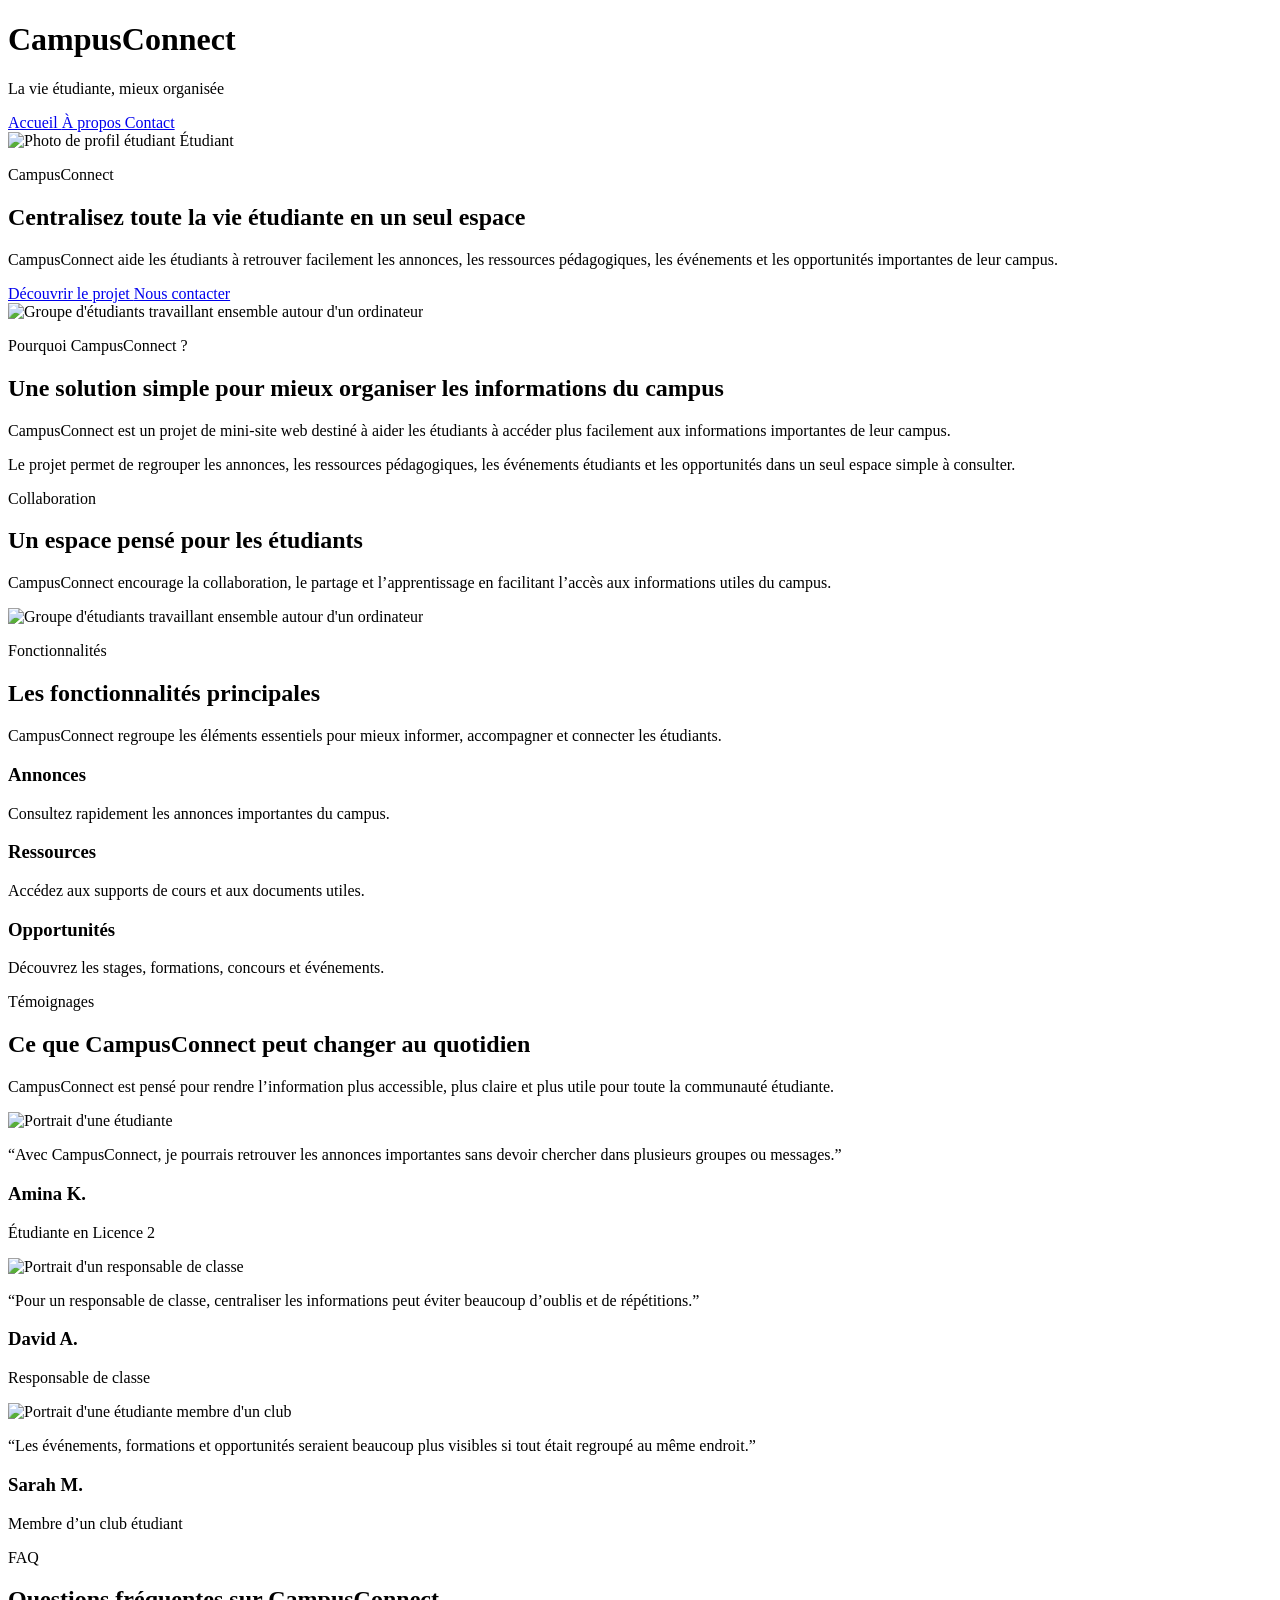
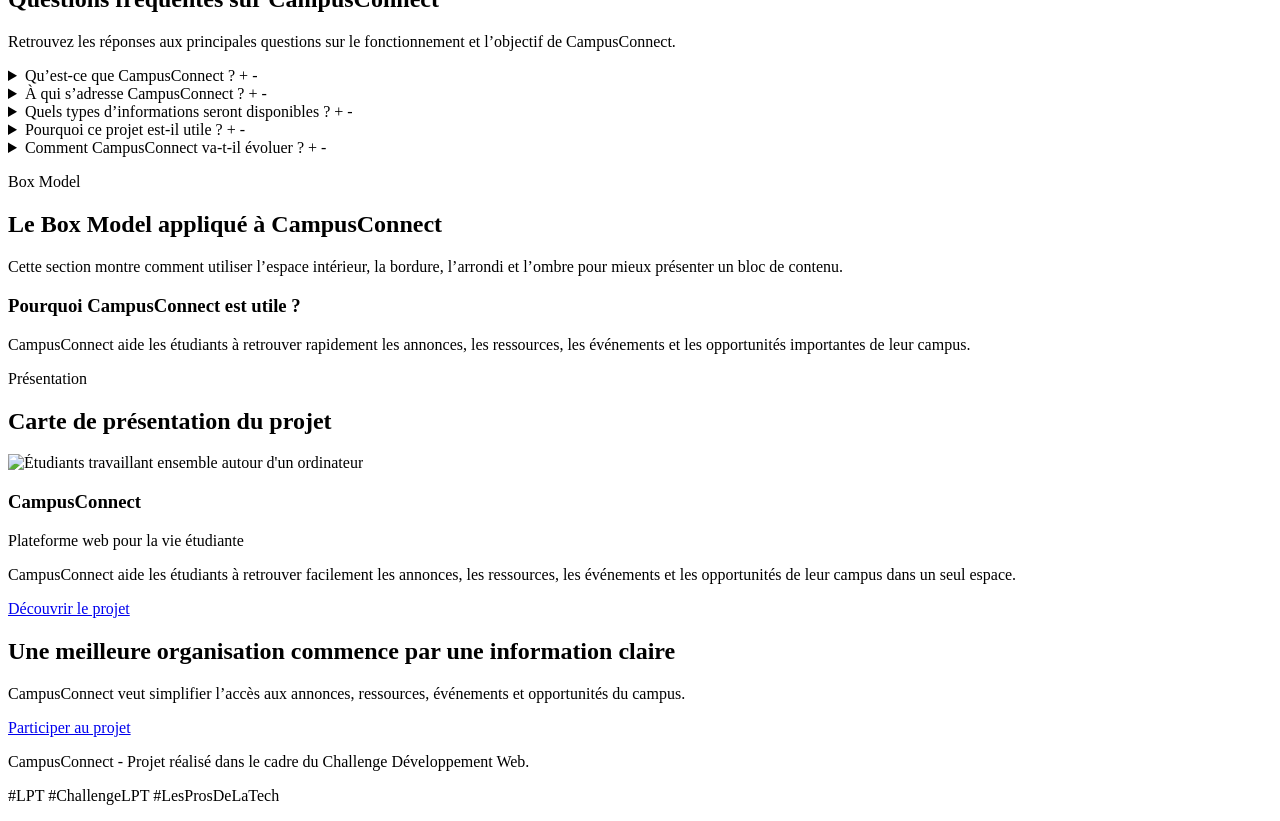
==== index.html @ aca3ff18 "ajout du FAQ" ====
<!doctype html>
<html lang="fr">
  <head>
    <!-- Encodage pour afficher correctement les accents -->
    <meta charset="UTF-8" />

    <!-- Adaptation de la page aux écrans mobiles -->
    <meta name="viewport" content="width=device-width, initial-scale=1.0" />

    <!-- Titre visible dans l'onglet du navigateur -->
    <title>CampusConnect - Accueil</title>

    <!-- Importation de la police Google Fonts -->
    <link rel="preconnect" href="https://fonts.googleapis.com" />
    <link rel="preconnect" href="https://fonts.gstatic.com" crossorigin />

    <link
      href="https://fonts.googleapis.com/css2?family=Poppins:wght@400;500;600;700;800&display=swap"
      rel="stylesheet"
    />

    <!-- Tailwind CSS -->
    <script src="https://cdn.tailwindcss.com"></script>
  </head>

  <body class="font-['Poppins'] bg-slate-50 text-slate-900">
    <!-- En-tête de la page -->
    <header class="sticky top-0 z-50 bg-white border-b border-slate-200">
      <div
        class="max-w-6xl mx-auto px-6 py-4 flex items-center justify-between gap-6"
      >
        <!-- Nom du projet -->
        <div>
          <h1 class="text-2xl font-bold tracking-tight text-blue-700">
            CampusConnect
          </h1>

          <p class="text-sm text-slate-500">
            La vie étudiante, mieux organisée
          </p>
        </div>

        <!-- Navigation principale -->
        <nav class="hidden md:flex items-center gap-3">
          <a
            href="index.html"
            class="bg-blue-600 text-white px-4 py-2 rounded-lg font-semibold transition duration-300"
          >
            Accueil
          </a>

          <a
            href="about.html"
            class="text-slate-600 hover:text-blue-700 hover:bg-blue-50 px-4 py-2 rounded-lg font-semibold transition duration-300"
          >
            À propos
          </a>

          <a
            href="contact.html"
            class="text-slate-600 hover:text-blue-700 hover:bg-blue-50 px-4 py-2 rounded-lg font-semibold transition duration-300"
          >
            Contact
          </a>
        </nav>

        <!-- Profil utilisateur -->
        <div
          class="hidden md:flex items-center gap-3 bg-slate-100 px-3 py-2 rounded-full"
        >
          <img
            src="https://images.unsplash.com/photo-1535713875002-d1d0cf377fde"
            alt="Photo de profil étudiant"
            class="w-9 h-9 rounded-full object-cover"
          />

          <span class="text-sm font-semibold text-slate-700"> Étudiant </span>
        </div>
      </div>
    </header>

    <!-- Contenu principal de la page d'accueil -->
    <main>
      <!-- Section héro -->
      <section class="min-h-screen flex items-center px-6 py-16">
        <div
          class="max-w-6xl mx-auto flex flex-col-reverse md:flex-row items-center justify-between gap-12"
        >
          <!-- Texte principal -->
          <div class="md:w-1/2 text-center md:text-left">
            <p
              class="text-sm font-semibold text-blue-600 uppercase tracking-widest mb-4"
            >
              CampusConnect
            </p>

            <h2
              class="text-4xl md:text-5xl font-bold tracking-tight text-slate-900 mb-6 transition duration-300 hover:scale-105"
            >
              Centralisez toute la vie étudiante en un seul espace
            </h2>

            <p class="text-lg text-gray-600 mb-8">
              CampusConnect aide les étudiants à retrouver facilement les
              annonces, les ressources pédagogiques, les événements et les
              opportunités importantes de leur campus.
            </p>

            <div
              class="flex flex-col sm:flex-row gap-4 justify-center md:justify-start"
            >
              <a
                href="about.html"
                class="inline-block bg-blue-600 hover:bg-blue-700 text-white font-semibold rounded-lg px-6 py-3 transition duration-300 hover:scale-105"
              >
                Découvrir le projet
              </a>

              <a
                href="contact.html"
                class="inline-block border border-slate-300 hover:border-blue-600 text-slate-700 hover:text-blue-700 font-semibold rounded-lg px-6 py-3 transition duration-300"
              >
                Nous contacter
              </a>
            </div>
          </div>

          <!-- Image illustrative -->
          <div class="md:w-1/2 flex justify-center">
            <img
              src="https://images.unsplash.com/photo-1522202176988-66273c2fd55f"
              alt="Groupe d'étudiants travaillant ensemble autour d'un ordinateur"
              class="w-full max-w-md rounded-2xl shadow-xl"
            />
          </div>
        </div>
      </section>

      <!-- Section présentation courte -->
      <section class="px-6 py-20 bg-white">
        <div class="max-w-5xl mx-auto">
          <div
            class="bg-blue-50 border border-blue-100 rounded-3xl p-8 md:p-10"
          >
            <p
              class="text-sm font-semibold text-blue-600 uppercase tracking-widest mb-3"
            >
              Pourquoi CampusConnect ?
            </p>

            <h2
              class="text-3xl md:text-4xl font-bold tracking-tight text-slate-900 mb-5"
            >
              Une solution simple pour mieux organiser les informations du
              campus
            </h2>

            <p class="text-lg text-gray-600 mb-4">
              CampusConnect est un projet de mini-site web destiné à aider les
              étudiants à accéder plus facilement aux informations importantes
              de leur campus.
            </p>

            <p class="text-lg text-gray-600">
              Le projet permet de regrouper les annonces, les ressources
              pédagogiques, les événements étudiants et les opportunités dans un
              seul espace simple à consulter.
            </p>
          </div>
        </div>
      </section>

      <!-- Section image -->
      <section class="px-6 py-20 bg-slate-50">
        <div class="max-w-6xl mx-auto grid md:grid-cols-2 gap-10 items-center">
          <div>
            <p
              class="text-sm font-semibold text-blue-600 uppercase tracking-widest mb-3"
            >
              Collaboration
            </p>

            <h2
              class="text-3xl md:text-4xl font-bold tracking-tight text-slate-900 mb-5"
            >
              Un espace pensé pour les étudiants
            </h2>

            <p class="text-lg text-gray-600">
              CampusConnect encourage la collaboration, le partage et
              l’apprentissage en facilitant l’accès aux informations utiles du
              campus.
            </p>
          </div>

          <img
            src="https://images.unsplash.com/photo-1522202176988-66273c2fd55f"
            alt="Groupe d'étudiants travaillant ensemble autour d'un ordinateur"
            class="w-full rounded-2xl shadow-xl"
          />
        </div>
      </section>

      <!-- Section fonctionnalités principales -->
      <section class="px-6 py-20 bg-white">
        <div class="max-w-6xl mx-auto">
          <div class="text-center max-w-2xl mx-auto mb-12">
            <p
              class="text-sm font-semibold text-blue-600 uppercase tracking-widest mb-3"
            >
              Fonctionnalités
            </p>

            <h2
              class="text-3xl md:text-4xl font-bold tracking-tight text-slate-900 mb-4"
            >
              Les fonctionnalités principales
            </h2>

            <p class="text-lg text-gray-600">
              CampusConnect regroupe les éléments essentiels pour mieux
              informer, accompagner et connecter les étudiants.
            </p>
          </div>

          <div class="grid md:grid-cols-3 gap-6">
            <div
              class="bg-blue-50 border border-blue-100 rounded-2xl p-6 shadow-sm hover:shadow-lg hover:-translate-y-1 transition duration-300"
            >
              <h3 class="text-xl font-bold text-blue-700 mb-3">Annonces</h3>

              <p class="text-gray-600">
                Consultez rapidement les annonces importantes du campus.
              </p>
            </div>

            <div
              class="bg-emerald-50 border border-emerald-100 rounded-2xl p-6 shadow-sm hover:shadow-lg hover:-translate-y-1 transition duration-300"
            >
              <h3 class="text-xl font-bold text-emerald-700 mb-3">
                Ressources
              </h3>

              <p class="text-gray-600">
                Accédez aux supports de cours et aux documents utiles.
              </p>
            </div>

            <div
              class="bg-violet-50 border border-violet-100 rounded-2xl p-6 shadow-sm hover:shadow-lg hover:-translate-y-1 transition duration-300"
            >
              <h3 class="text-xl font-bold text-violet-700 mb-3">
                Opportunités
              </h3>

              <p class="text-gray-600">
                Découvrez les stages, formations, concours et événements.
              </p>
            </div>
          </div>
        </div>
      </section>

      <!-- Section Grid Tailwind : témoignages -->
      <section class="bg-gray-50 px-6 py-20">
        <div class="max-w-6xl mx-auto">
          <!-- En-tête de section -->
          <div class="text-center max-w-2xl mx-auto mb-12">
            <p
              class="text-sm font-semibold text-blue-600 uppercase tracking-widest mb-3"
            >
              Témoignages
            </p>

            <h2
              class="text-3xl md:text-4xl font-bold tracking-tight text-slate-900 mb-4"
            >
              Ce que CampusConnect peut changer au quotidien
            </h2>

            <p class="text-lg text-gray-600">
              CampusConnect est pensé pour rendre l’information plus accessible,
              plus claire et plus utile pour toute la communauté étudiante.
            </p>
          </div>

          <!-- Grille de témoignages -->
          <div class="grid grid-cols-1 md:grid-cols-3 gap-6">
            <!-- Témoignage 1 -->
            <div
              class="bg-white rounded-xl shadow-md p-6 hover:shadow-xl hover:-translate-y-1 transition duration-300"
            >
              <img
                src="https://images.unsplash.com/photo-1494790108377-be9c29b29330"
                alt="Portrait d'une étudiante"
                class="w-14 h-14 rounded-full object-cover mb-5"
              />

              <p class="text-gray-600 mb-5">
                “Avec CampusConnect, je pourrais retrouver les annonces
                importantes sans devoir chercher dans plusieurs groupes ou
                messages.”
              </p>

              <h3 class="text-base font-bold text-slate-900">Amina K.</h3>

              <p class="text-sm text-blue-600 font-medium">
                Étudiante en Licence 2
              </p>
            </div>

            <!-- Témoignage 2 -->
            <div
              class="bg-white rounded-xl shadow-md p-6 hover:shadow-xl hover:-translate-y-1 transition duration-300"
            >
              <img
                src="https://images.unsplash.com/photo-1500648767791-00dcc994a43e"
                alt="Portrait d'un responsable de classe"
                class="w-14 h-14 rounded-full object-cover mb-5"
              />

              <p class="text-gray-600 mb-5">
                “Pour un responsable de classe, centraliser les informations
                peut éviter beaucoup d’oublis et de répétitions.”
              </p>

              <h3 class="text-base font-bold text-slate-900">David A.</h3>

              <p class="text-sm text-blue-600 font-medium">
                Responsable de classe
              </p>
            </div>

            <!-- Témoignage 3 -->
            <div
              class="bg-white rounded-xl shadow-md p-6 hover:shadow-xl hover:-translate-y-1 transition duration-300"
            >
              <img
                src="https://images.unsplash.com/photo-1438761681033-6461ffad8d80"
                alt="Portrait d'une étudiante membre d'un club"
                class="w-14 h-14 rounded-full object-cover mb-5"
              />

              <p class="text-gray-600 mb-5">
                “Les événements, formations et opportunités seraient beaucoup
                plus visibles si tout était regroupé au même endroit.”
              </p>

              <h3 class="text-base font-bold text-slate-900">Sarah M.</h3>

              <p class="text-sm text-blue-600 font-medium">
                Membre d’un club étudiant
              </p>
            </div>
          </div>
        </div>
      </section>

      <!-- Section FAQ -->
      <section class="bg-white px-6 py-20">
        <div class="max-w-4xl mx-auto">
          <!-- En-tête de section -->
          <div class="text-center mb-12">
            <p
              class="text-sm font-semibold text-blue-600 uppercase tracking-widest mb-3"
            >
              FAQ
            </p>

            <h2
              class="text-3xl md:text-4xl font-bold tracking-tight text-slate-900 mb-4"
            >
              Questions fréquentes sur CampusConnect
            </h2>

            <p class="text-lg text-gray-600">
              Retrouvez les réponses aux principales questions sur le
              fonctionnement et l’objectif de CampusConnect.
            </p>
          </div>

          <!-- Conteneur FAQ -->
          <div class="bg-slate-50 border border-slate-200 rounded-2xl p-6">
            <!-- Question 1 -->
            <details class="group border-b border-slate-200 py-4">
              <summary
                class="flex items-center justify-between cursor-pointer list-none"
              >
                <span class="text-lg font-semibold text-slate-900">
                  Qu’est-ce que CampusConnect ?
                </span>

                <span
                  class="text-2xl font-bold text-blue-600 group-open:hidden"
                >
                  +
                </span>

                <span
                  class="hidden text-2xl font-bold text-blue-600 group-open:inline"
                >
                  -
                </span>
              </summary>

              <div
                class="grid grid-rows-[0fr] group-open:grid-rows-[1fr] transition-all duration-300"
              >
                <div class="overflow-hidden">
                  <p class="pt-4 text-gray-600">
                    CampusConnect est une plateforme web pensée pour centraliser
                    les informations importantes de la vie étudiante : annonces,
                    ressources, événements et opportunités.
                  </p>
                </div>
              </div>
            </details>

            <!-- Question 2 -->
            <details class="group border-b border-slate-200 py-4">
              <summary
                class="flex items-center justify-between cursor-pointer list-none"
              >
                <span class="text-lg font-semibold text-slate-900">
                  À qui s’adresse CampusConnect ?
                </span>

                <span
                  class="text-2xl font-bold text-blue-600 group-open:hidden"
                >
                  +
                </span>

                <span
                  class="hidden text-2xl font-bold text-blue-600 group-open:inline"
                >
                  -
                </span>
              </summary>

              <div
                class="grid grid-rows-[0fr] group-open:grid-rows-[1fr] transition-all duration-300"
              >
                <div class="overflow-hidden">
                  <p class="pt-4 text-gray-600">
                    La plateforme s’adresse aux étudiants, responsables de
                    classe, clubs étudiants, enseignants et membres de
                    l’administration du campus.
                  </p>
                </div>
              </div>
            </details>

            <!-- Question 3 -->
            <details class="group border-b border-slate-200 py-4">
              <summary
                class="flex items-center justify-between cursor-pointer list-none"
              >
                <span class="text-lg font-semibold text-slate-900">
                  Quels types d’informations seront disponibles ?
                </span>

                <span
                  class="text-2xl font-bold text-blue-600 group-open:hidden"
                >
                  +
                </span>

                <span
                  class="hidden text-2xl font-bold text-blue-600 group-open:inline"
                >
                  -
                </span>
              </summary>

              <div
                class="grid grid-rows-[0fr] group-open:grid-rows-[1fr] transition-all duration-300"
              >
                <div class="overflow-hidden">
                  <p class="pt-4 text-gray-600">
                    CampusConnect pourra regrouper les annonces officielles, les
                    supports de cours, les événements étudiants, les
                    opportunités de stage, les formations et les concours.
                  </p>
                </div>
              </div>
            </details>

            <!-- Question 4 -->
            <details class="group border-b border-slate-200 py-4">
              <summary
                class="flex items-center justify-between cursor-pointer list-none"
              >
                <span class="text-lg font-semibold text-slate-900">
                  Pourquoi ce projet est-il utile ?
                </span>

                <span
                  class="text-2xl font-bold text-blue-600 group-open:hidden"
                >
                  +
                </span>

                <span
                  class="hidden text-2xl font-bold text-blue-600 group-open:inline"
                >
                  -
                </span>
              </summary>

              <div
                class="grid grid-rows-[0fr] group-open:grid-rows-[1fr] transition-all duration-300"
              >
                <div class="overflow-hidden">
                  <p class="pt-4 text-gray-600">
                    Le projet évite la dispersion des informations entre
                    plusieurs canaux comme les groupes de discussion, les
                    réseaux sociaux, les affichages physiques ou les messages
                    informels.
                  </p>
                </div>
              </div>
            </details>

            <!-- Question 5 -->
            <details class="group py-4">
              <summary
                class="flex items-center justify-between cursor-pointer list-none"
              >
                <span class="text-lg font-semibold text-slate-900">
                  Comment CampusConnect va-t-il évoluer ?
                </span>

                <span
                  class="text-2xl font-bold text-blue-600 group-open:hidden"
                >
                  +
                </span>

                <span
                  class="hidden text-2xl font-bold text-blue-600 group-open:inline"
                >
                  -
                </span>
              </summary>

              <div
                class="grid grid-rows-[0fr] group-open:grid-rows-[1fr] transition-all duration-300"
              >
                <div class="overflow-hidden">
                  <p class="pt-4 text-gray-600">
                    Le projet commence avec une interface simple, puis pourra
                    évoluer avec un espace utilisateur, une gestion des
                    annonces, une base de données, des notifications et des
                    fonctionnalités interactives.
                  </p>
                </div>
              </div>
            </details>
          </div>
        </div>
      </section>

      <!-- Section Box Model adaptée en Tailwind -->
      <section class="px-6 py-20 bg-slate-50">
        <div class="max-w-5xl mx-auto">
          <div class="mb-8">
            <p
              class="text-sm font-semibold text-blue-600 uppercase tracking-widest mb-3"
            >
              Box Model
            </p>

            <h2
              class="text-3xl md:text-4xl font-bold tracking-tight text-slate-900 mb-4"
            >
              Le Box Model appliqué à CampusConnect
            </h2>

            <p class="text-lg text-gray-600">
              Cette section montre comment utiliser l’espace intérieur, la
              bordure, l’arrondi et l’ombre pour mieux présenter un bloc de
              contenu.
            </p>
          </div>

          <div
            class="bg-sky-50 border-2 border-sky-500 rounded-2xl p-8 my-8 shadow-sm hover:shadow-xl hover:bg-sky-100 transition duration-300"
          >
            <h3 class="text-2xl font-bold text-sky-700 mb-4">
              Pourquoi CampusConnect est utile ?
            </h3>

            <p class="text-gray-600">
              CampusConnect aide les étudiants à retrouver rapidement les
              annonces, les ressources, les événements et les opportunités
              importantes de leur campus.
            </p>
          </div>
        </div>
      </section>

      <!-- Section carte de présentation -->
      <section class="px-6 py-20 bg-white">
        <div class="max-w-4xl mx-auto text-center">
          <p
            class="text-sm font-semibold text-blue-600 uppercase tracking-widest mb-3"
          >
            Présentation
          </p>

          <h2
            class="text-3xl md:text-4xl font-bold tracking-tight text-slate-900 mb-8"
          >
            Carte de présentation du projet
          </h2>

          <div
            class="bg-white border border-slate-200 rounded-3xl shadow-xl p-8 max-w-md mx-auto"
          >
            <img
              src="https://images.unsplash.com/photo-1522202176988-66273c2fd55f"
              alt="Étudiants travaillant ensemble autour d'un ordinateur"
              class="w-32 h-32 rounded-full object-cover mx-auto mb-6 border-4 border-blue-100"
            />

            <h3 class="text-2xl font-bold text-slate-900 mb-2">
              CampusConnect
            </h3>

            <p
              class="text-sm uppercase tracking-widest font-semibold text-blue-600 mb-4"
            >
              Plateforme web pour la vie étudiante
            </p>

            <p class="text-gray-600 mb-6">
              CampusConnect aide les étudiants à retrouver facilement les
              annonces, les ressources, les événements et les opportunités de
              leur campus dans un seul espace.
            </p>

            <a
              href="about.html"
              class="inline-block bg-blue-600 hover:bg-blue-700 text-white font-semibold rounded-lg px-6 py-3 transition duration-300 hover:scale-105"
            >
              Découvrir le projet
            </a>
          </div>
        </div>
      </section>

      <!-- CTA final -->
      <section class="bg-blue-700 px-6 py-16 text-center text-white">
        <div class="max-w-3xl mx-auto">
          <h2 class="text-3xl md:text-4xl font-bold tracking-tight mb-4">
            Une meilleure organisation commence par une information claire
          </h2>

          <p class="text-blue-100 text-lg mb-8">
            CampusConnect veut simplifier l’accès aux annonces, ressources,
            événements et opportunités du campus.
          </p>

          <a
            href="contact.html"
            class="inline-block bg-white hover:bg-slate-100 text-blue-700 font-semibold rounded-lg px-6 py-3 transition duration-300 hover:scale-105"
          >
            Participer au projet
          </a>
        </div>
      </section>
    </main>

    <!-- Pied de page -->
    <footer class="bg-slate-900 text-slate-300 px-6 py-8 text-center">
      <p class="mb-2">
        CampusConnect - Projet réalisé dans le cadre du Challenge Développement
        Web.
      </p>

      <p class="text-sm text-slate-400">#LPT #ChallengeLPT #LesProsDeLaTech</p>
    </footer>
  </body>
</html>
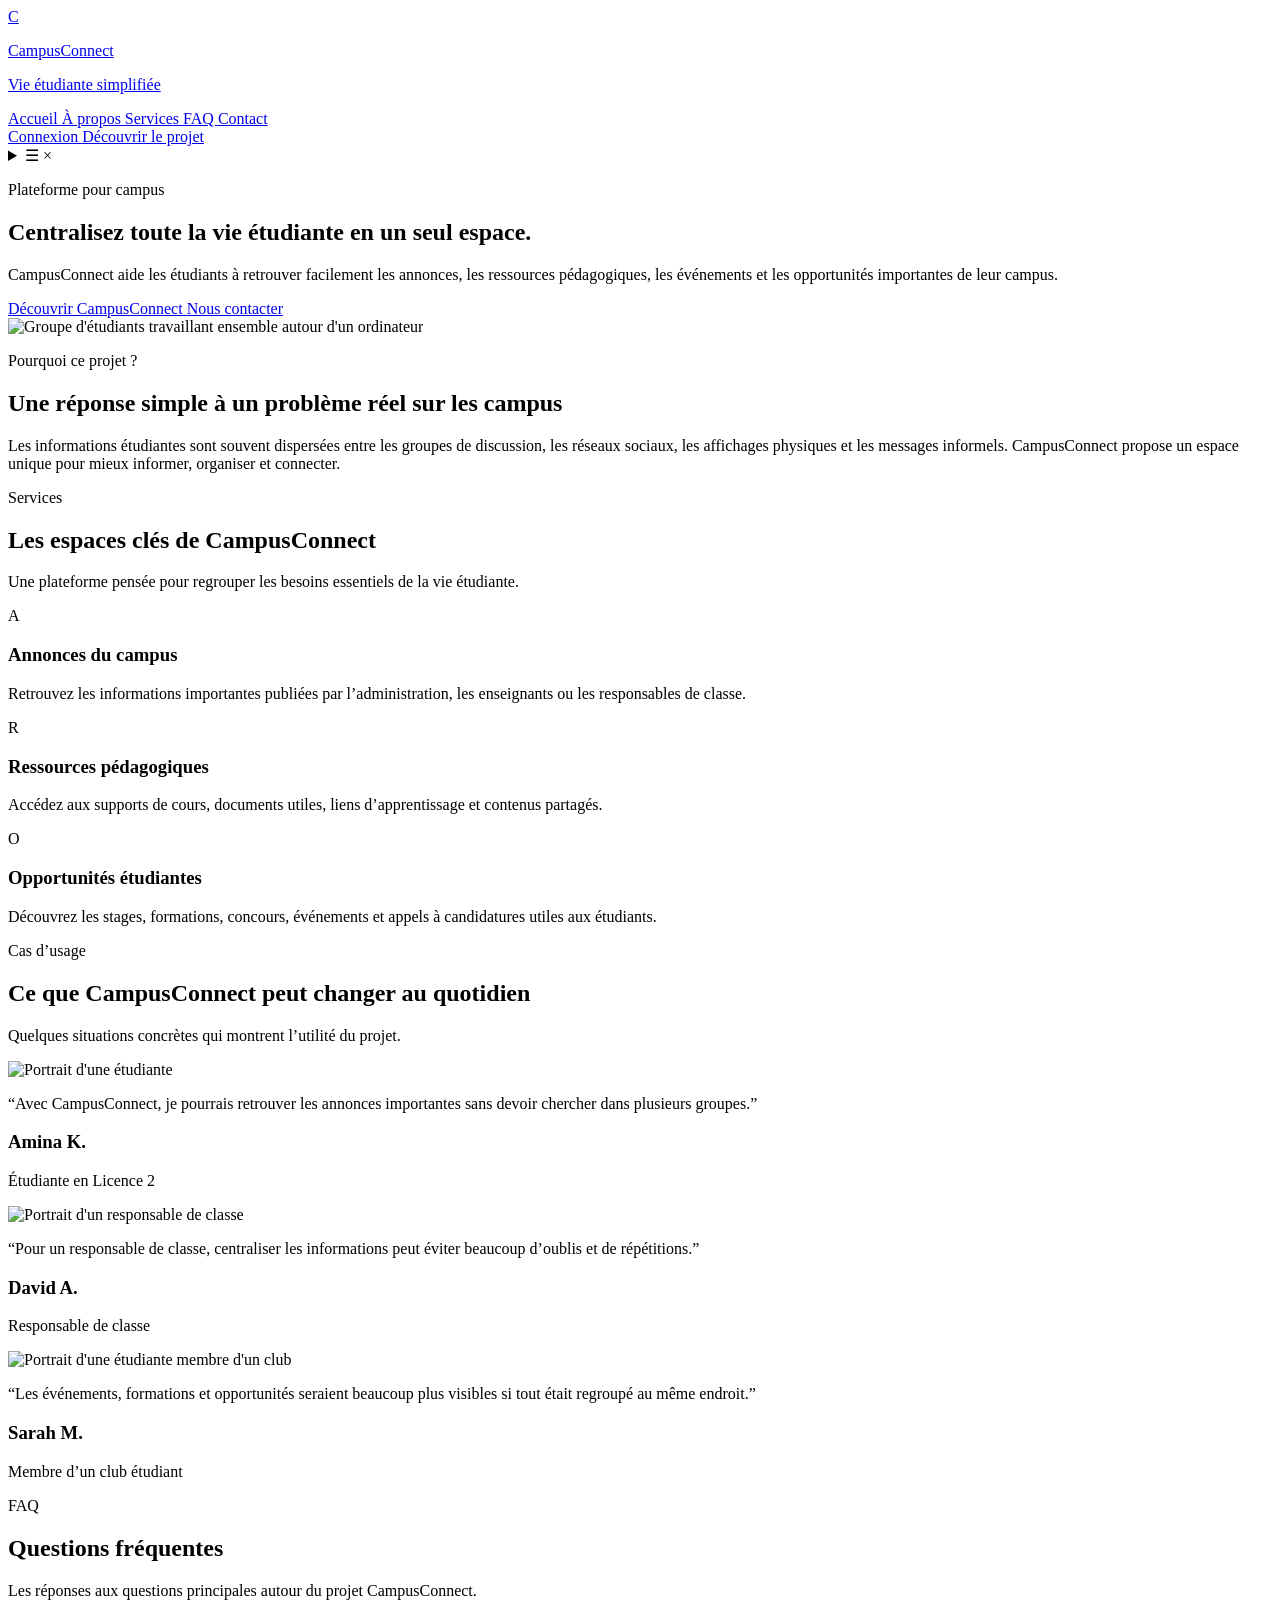
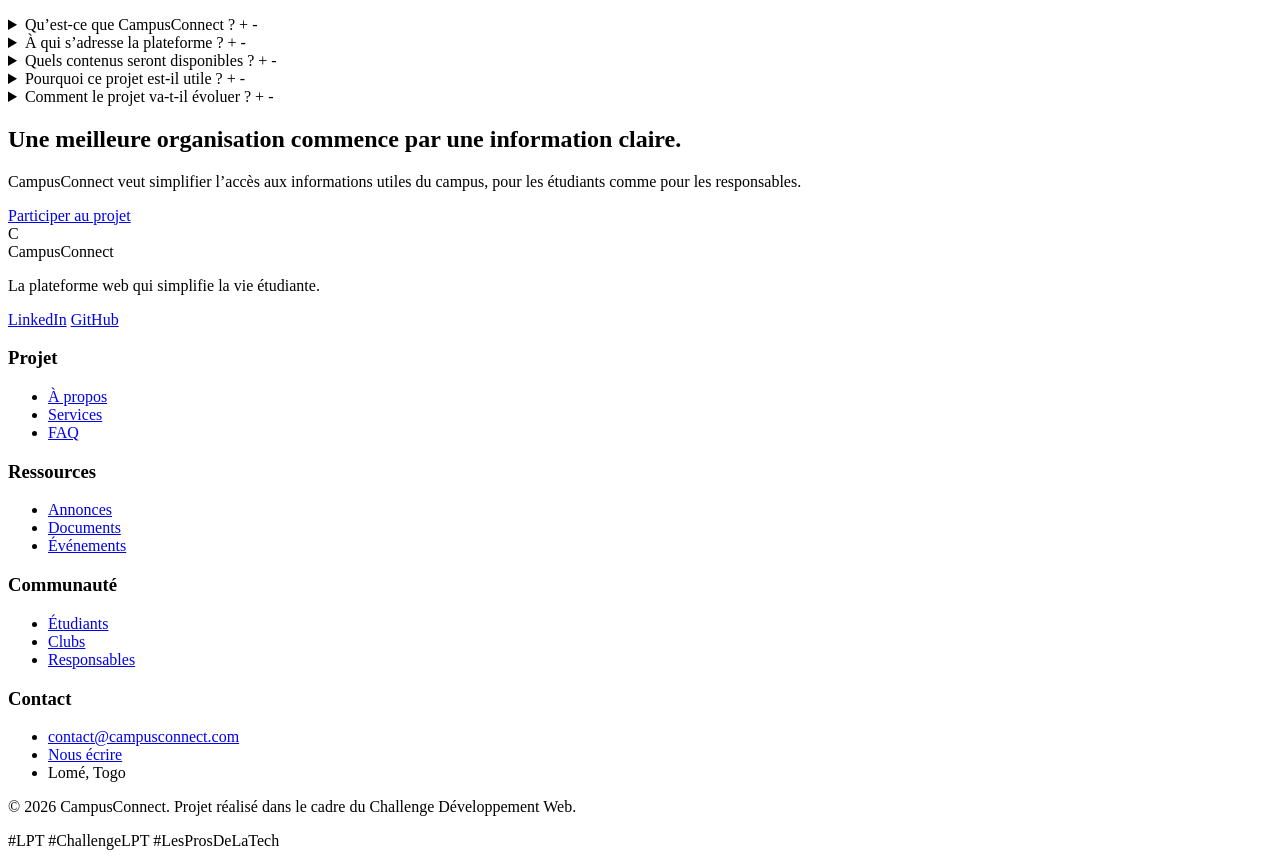
==== commit 43a9d958: "Page index complète en Tailwind CSS" ====
--- a/index.html
+++ b/index.html
@@ -4,13 +4,13 @@
     <!-- Encodage pour afficher correctement les accents -->
     <meta charset="UTF-8" />
 
-    <!-- Adaptation de la page aux écrans mobiles -->
+    <!-- Adaptation mobile -->
     <meta name="viewport" content="width=device-width, initial-scale=1.0" />
 
-    <!-- Titre visible dans l'onglet du navigateur -->
+    <!-- Titre visible dans l'onglet -->
     <title>CampusConnect - Accueil</title>
 
-    <!-- Importation de la police Google Fonts -->
+    <!-- Google Fonts -->
     <link rel="preconnect" href="https://fonts.googleapis.com" />
     <link rel="preconnect" href="https://fonts.gstatic.com" crossorigin />
 
@@ -23,272 +23,334 @@
     <script src="https://cdn.tailwindcss.com"></script>
   </head>
 
-  <body class="font-['Poppins'] bg-slate-50 text-slate-900">
-    <!-- En-tête de la page -->
-    <header class="sticky top-0 z-50 bg-white border-b border-slate-200">
+  <body class="font-['Poppins'] bg-white text-slate-900">
+    <!-- Header -->
+    <header
+      class="sticky top-0 z-50 bg-white/95 backdrop-blur border-b border-slate-200"
+    >
       <div
-        class="max-w-6xl mx-auto px-6 py-4 flex items-center justify-between gap-6"
+        class="max-w-7xl mx-auto px-6 py-4 flex items-center justify-between"
       >
-        <!-- Nom du projet -->
-        <div>
-          <h1 class="text-2xl font-bold tracking-tight text-blue-700">
-            CampusConnect
-          </h1>
-
-          <p class="text-sm text-slate-500">
-            La vie étudiante, mieux organisée
-          </p>
-        </div>
-
-        <!-- Navigation principale -->
-        <nav class="hidden md:flex items-center gap-3">
-          <a
-            href="index.html"
-            class="bg-blue-600 text-white px-4 py-2 rounded-lg font-semibold transition duration-300"
-          >
-            Accueil
-          </a>
+        <!-- Logo -->
+        <a href="index.html" class="flex items-center gap-3">
+          <div
+            class="w-10 h-10 rounded-xl bg-blue-600 flex items-center justify-center text-white font-bold text-xl"
+          >
+            C
+          </div>
+
+          <div>
+            <p class="text-xl font-bold tracking-tight text-slate-900">
+              CampusConnect
+            </p>
+            <p class="text-xs text-slate-500">Vie étudiante simplifiée</p>
+          </div>
+        </a>
+
+        <!-- Navigation desktop -->
+        <nav class="hidden lg:flex items-center gap-8">
+          <a href="index.html" class="text-blue-600 font-semibold"> Accueil </a>
 
           <a
             href="about.html"
-            class="text-slate-600 hover:text-blue-700 hover:bg-blue-50 px-4 py-2 rounded-lg font-semibold transition duration-300"
+            class="text-slate-700 hover:text-blue-600 transition duration-300"
           >
             À propos
           </a>
 
           <a
+            href="#services"
+            class="text-slate-700 hover:text-blue-600 transition duration-300"
+          >
+            Services
+          </a>
+
+          <a
+            href="#faq"
+            class="text-slate-700 hover:text-blue-600 transition duration-300"
+          >
+            FAQ
+          </a>
+
+          <a
             href="contact.html"
-            class="text-slate-600 hover:text-blue-700 hover:bg-blue-50 px-4 py-2 rounded-lg font-semibold transition duration-300"
+            class="text-slate-700 hover:text-blue-600 transition duration-300"
           >
             Contact
           </a>
         </nav>
 
-        <!-- Profil utilisateur -->
-        <div
-          class="hidden md:flex items-center gap-3 bg-slate-100 px-3 py-2 rounded-full"
-        >
-          <img
-            src="https://images.unsplash.com/photo-1535713875002-d1d0cf377fde"
-            alt="Photo de profil étudiant"
-            class="w-9 h-9 rounded-full object-cover"
-          />
-
-          <span class="text-sm font-semibold text-slate-700"> Étudiant </span>
-        </div>
+        <!-- Actions desktop -->
+        <div class="hidden lg:flex items-center gap-4">
+          <a
+            href="contact.html"
+            class="text-slate-700 hover:text-blue-600 font-medium transition duration-300"
+          >
+            Connexion
+          </a>
+
+          <a
+            href="about.html"
+            class="bg-blue-600 hover:bg-blue-700 text-white px-5 py-3 rounded-xl font-semibold transition duration-300 hover:-translate-y-0.5"
+          >
+            Découvrir le projet
+          </a>
+        </div>
+
+        <!-- Menu mobile -->
+        <details class="lg:hidden relative group">
+          <summary
+            class="list-none cursor-pointer w-10 h-10 border border-slate-300 rounded-lg flex items-center justify-center text-slate-700"
+          >
+            <span class="group-open:hidden text-2xl leading-none">☰</span>
+            <span class="hidden group-open:inline text-2xl leading-none"
+              >×</span
+            >
+          </summary>
+
+          <!-- Menu déroulant mobile -->
+          <div
+            class="absolute right-0 top-12 w-64 bg-white border border-slate-200 rounded-2xl shadow-xl p-5"
+          >
+            <nav class="flex flex-col gap-4">
+              <a href="index.html" class="text-blue-600 font-semibold">
+                Accueil
+              </a>
+
+              <a
+                href="about.html"
+                class="text-slate-700 hover:text-blue-600 transition duration-300"
+              >
+                À propos
+              </a>
+
+              <a
+                href="#services"
+                class="text-slate-700 hover:text-blue-600 transition duration-300"
+              >
+                Services
+              </a>
+
+              <a
+                href="#faq"
+                class="text-slate-700 hover:text-blue-600 transition duration-300"
+              >
+                FAQ
+              </a>
+
+              <a
+                href="contact.html"
+                class="text-slate-700 hover:text-blue-600 transition duration-300"
+              >
+                Contact
+              </a>
+
+              <a
+                href="about.html"
+                class="bg-blue-600 hover:bg-blue-700 text-white text-center px-5 py-3 rounded-xl font-semibold transition duration-300"
+              >
+                Découvrir le projet
+              </a>
+            </nav>
+          </div>
+        </details>
       </div>
     </header>
 
-    <!-- Contenu principal de la page d'accueil -->
+    <!-- Main -->
     <main>
-      <!-- Section héro -->
-      <section class="min-h-screen flex items-center px-6 py-16">
-        <div
-          class="max-w-6xl mx-auto flex flex-col-reverse md:flex-row items-center justify-between gap-12"
-        >
-          <!-- Texte principal -->
-          <div class="md:w-1/2 text-center md:text-left">
+      <!-- Hero section -->
+      <section class="bg-slate-50 px-6 py-20 md:py-28">
+        <div class="max-w-7xl mx-auto grid lg:grid-cols-2 gap-14 items-center">
+          <!-- Texte hero -->
+          <div class="text-center lg:text-left">
             <p
               class="text-sm font-semibold text-blue-600 uppercase tracking-widest mb-4"
             >
-              CampusConnect
-            </p>
-
-            <h2
-              class="text-4xl md:text-5xl font-bold tracking-tight text-slate-900 mb-6 transition duration-300 hover:scale-105"
-            >
-              Centralisez toute la vie étudiante en un seul espace
-            </h2>
-
-            <p class="text-lg text-gray-600 mb-8">
+              Plateforme pour campus
+            </p>
+
+            <h1
+              class="text-4xl md:text-6xl font-bold tracking-tight text-slate-950 mb-6 leading-tight"
+            >
+              Centralisez toute la vie étudiante en un seul espace.
+            </h1>
+
+            <p class="text-lg text-gray-600 max-w-2xl mx-auto lg:mx-0 mb-8">
               CampusConnect aide les étudiants à retrouver facilement les
               annonces, les ressources pédagogiques, les événements et les
               opportunités importantes de leur campus.
             </p>
 
             <div
-              class="flex flex-col sm:flex-row gap-4 justify-center md:justify-start"
+              class="flex flex-col sm:flex-row gap-4 justify-center lg:justify-start"
             >
               <a
                 href="about.html"
-                class="inline-block bg-blue-600 hover:bg-blue-700 text-white font-semibold rounded-lg px-6 py-3 transition duration-300 hover:scale-105"
-              >
-                Découvrir le projet
+                class="bg-blue-600 hover:bg-blue-700 text-white font-semibold rounded-xl px-6 py-3 transition duration-300 hover:scale-105"
+              >
+                Découvrir CampusConnect
               </a>
 
               <a
                 href="contact.html"
-                class="inline-block border border-slate-300 hover:border-blue-600 text-slate-700 hover:text-blue-700 font-semibold rounded-lg px-6 py-3 transition duration-300"
+                class="bg-white hover:bg-slate-100 text-blue-600 font-semibold rounded-xl px-6 py-3 border border-slate-200 transition duration-300 hover:scale-105"
               >
                 Nous contacter
               </a>
             </div>
           </div>
 
-          <!-- Image illustrative -->
-          <div class="md:w-1/2 flex justify-center">
-            <img
-              src="https://images.unsplash.com/photo-1522202176988-66273c2fd55f"
-              alt="Groupe d'étudiants travaillant ensemble autour d'un ordinateur"
-              class="w-full max-w-md rounded-2xl shadow-xl"
-            />
+          <!-- Image hero -->
+          <div class="flex justify-center">
+            <div
+              class="bg-white rounded-3xl shadow-2xl p-4 border border-slate-200"
+            >
+              <img
+                src="https://images.unsplash.com/photo-1522202176988-66273c2fd55f"
+                alt="Groupe d'étudiants travaillant ensemble autour d'un ordinateur"
+                class="w-full max-w-xl rounded-2xl object-cover"
+              />
+            </div>
           </div>
         </div>
       </section>
 
-      <!-- Section présentation courte -->
+      <!-- Section présentation -->
       <section class="px-6 py-20 bg-white">
-        <div class="max-w-5xl mx-auto">
-          <div
-            class="bg-blue-50 border border-blue-100 rounded-3xl p-8 md:p-10"
-          >
+        <div class="max-w-5xl mx-auto text-center">
+          <p
+            class="text-sm font-semibold text-blue-600 uppercase tracking-widest mb-3"
+          >
+            Pourquoi ce projet ?
+          </p>
+
+          <h2
+            class="text-3xl md:text-4xl font-bold tracking-tight text-slate-950 mb-6"
+          >
+            Une réponse simple à un problème réel sur les campus
+          </h2>
+
+          <p class="text-lg text-gray-600 max-w-3xl mx-auto">
+            Les informations étudiantes sont souvent dispersées entre les
+            groupes de discussion, les réseaux sociaux, les affichages physiques
+            et les messages informels. CampusConnect propose un espace unique
+            pour mieux informer, organiser et connecter.
+          </p>
+        </div>
+      </section>
+
+      <!-- Section services -->
+      <section id="services" class="bg-slate-50 px-6 py-20">
+        <div class="max-w-7xl mx-auto">
+          <div class="text-center max-w-2xl mx-auto mb-14">
             <p
               class="text-sm font-semibold text-blue-600 uppercase tracking-widest mb-3"
             >
-              Pourquoi CampusConnect ?
+              Services
             </p>
 
             <h2
-              class="text-3xl md:text-4xl font-bold tracking-tight text-slate-900 mb-5"
-            >
-              Une solution simple pour mieux organiser les informations du
-              campus
+              class="text-3xl md:text-4xl font-bold tracking-tight text-slate-950 mb-4"
+            >
+              Les espaces clés de CampusConnect
             </h2>
 
-            <p class="text-lg text-gray-600 mb-4">
-              CampusConnect est un projet de mini-site web destiné à aider les
-              étudiants à accéder plus facilement aux informations importantes
-              de leur campus.
-            </p>
-
             <p class="text-lg text-gray-600">
-              Le projet permet de regrouper les annonces, les ressources
-              pédagogiques, les événements étudiants et les opportunités dans un
-              seul espace simple à consulter.
-            </p>
+              Une plateforme pensée pour regrouper les besoins essentiels de la
+              vie étudiante.
+            </p>
+          </div>
+
+          <div class="grid grid-cols-1 md:grid-cols-3 gap-6">
+            <!-- Carte 1 -->
+            <div
+              class="bg-white rounded-xl shadow-md p-6 border border-slate-100 hover:shadow-xl hover:-translate-y-1 transition duration-300"
+            >
+              <div
+                class="w-12 h-12 rounded-xl bg-blue-100 text-blue-700 flex items-center justify-center font-bold text-xl mb-5"
+              >
+                A
+              </div>
+
+              <h3 class="text-xl font-bold text-slate-900 mb-3">
+                Annonces du campus
+              </h3>
+
+              <p class="text-gray-600">
+                Retrouvez les informations importantes publiées par
+                l’administration, les enseignants ou les responsables de classe.
+              </p>
+            </div>
+
+            <!-- Carte 2 -->
+            <div
+              class="bg-white rounded-xl shadow-md p-6 border border-slate-100 hover:shadow-xl hover:-translate-y-1 transition duration-300"
+            >
+              <div
+                class="w-12 h-12 rounded-xl bg-emerald-100 text-emerald-700 flex items-center justify-center font-bold text-xl mb-5"
+              >
+                R
+              </div>
+
+              <h3 class="text-xl font-bold text-slate-900 mb-3">
+                Ressources pédagogiques
+              </h3>
+
+              <p class="text-gray-600">
+                Accédez aux supports de cours, documents utiles, liens
+                d’apprentissage et contenus partagés.
+              </p>
+            </div>
+
+            <!-- Carte 3 -->
+            <div
+              class="bg-white rounded-xl shadow-md p-6 border border-slate-100 hover:shadow-xl hover:-translate-y-1 transition duration-300"
+            >
+              <div
+                class="w-12 h-12 rounded-xl bg-violet-100 text-violet-700 flex items-center justify-center font-bold text-xl mb-5"
+              >
+                O
+              </div>
+
+              <h3 class="text-xl font-bold text-slate-900 mb-3">
+                Opportunités étudiantes
+              </h3>
+
+              <p class="text-gray-600">
+                Découvrez les stages, formations, concours, événements et appels
+                à candidatures utiles aux étudiants.
+              </p>
+            </div>
           </div>
         </div>
       </section>
 
-      <!-- Section image -->
-      <section class="px-6 py-20 bg-slate-50">
-        <div class="max-w-6xl mx-auto grid md:grid-cols-2 gap-10 items-center">
-          <div>
+      <!-- Section témoignages -->
+      <section class="px-6 py-20 bg-white">
+        <div class="max-w-7xl mx-auto">
+          <div class="text-center max-w-2xl mx-auto mb-14">
             <p
               class="text-sm font-semibold text-blue-600 uppercase tracking-widest mb-3"
             >
-              Collaboration
+              Cas d’usage
             </p>
 
             <h2
-              class="text-3xl md:text-4xl font-bold tracking-tight text-slate-900 mb-5"
-            >
-              Un espace pensé pour les étudiants
-            </h2>
-
-            <p class="text-lg text-gray-600">
-              CampusConnect encourage la collaboration, le partage et
-              l’apprentissage en facilitant l’accès aux informations utiles du
-              campus.
-            </p>
-          </div>
-
-          <img
-            src="https://images.unsplash.com/photo-1522202176988-66273c2fd55f"
-            alt="Groupe d'étudiants travaillant ensemble autour d'un ordinateur"
-            class="w-full rounded-2xl shadow-xl"
-          />
-        </div>
-      </section>
-
-      <!-- Section fonctionnalités principales -->
-      <section class="px-6 py-20 bg-white">
-        <div class="max-w-6xl mx-auto">
-          <div class="text-center max-w-2xl mx-auto mb-12">
-            <p
-              class="text-sm font-semibold text-blue-600 uppercase tracking-widest mb-3"
-            >
-              Fonctionnalités
-            </p>
-
-            <h2
-              class="text-3xl md:text-4xl font-bold tracking-tight text-slate-900 mb-4"
-            >
-              Les fonctionnalités principales
-            </h2>
-
-            <p class="text-lg text-gray-600">
-              CampusConnect regroupe les éléments essentiels pour mieux
-              informer, accompagner et connecter les étudiants.
-            </p>
-          </div>
-
-          <div class="grid md:grid-cols-3 gap-6">
-            <div
-              class="bg-blue-50 border border-blue-100 rounded-2xl p-6 shadow-sm hover:shadow-lg hover:-translate-y-1 transition duration-300"
-            >
-              <h3 class="text-xl font-bold text-blue-700 mb-3">Annonces</h3>
-
-              <p class="text-gray-600">
-                Consultez rapidement les annonces importantes du campus.
-              </p>
-            </div>
-
-            <div
-              class="bg-emerald-50 border border-emerald-100 rounded-2xl p-6 shadow-sm hover:shadow-lg hover:-translate-y-1 transition duration-300"
-            >
-              <h3 class="text-xl font-bold text-emerald-700 mb-3">
-                Ressources
-              </h3>
-
-              <p class="text-gray-600">
-                Accédez aux supports de cours et aux documents utiles.
-              </p>
-            </div>
-
-            <div
-              class="bg-violet-50 border border-violet-100 rounded-2xl p-6 shadow-sm hover:shadow-lg hover:-translate-y-1 transition duration-300"
-            >
-              <h3 class="text-xl font-bold text-violet-700 mb-3">
-                Opportunités
-              </h3>
-
-              <p class="text-gray-600">
-                Découvrez les stages, formations, concours et événements.
-              </p>
-            </div>
-          </div>
-        </div>
-      </section>
-
-      <!-- Section Grid Tailwind : témoignages -->
-      <section class="bg-gray-50 px-6 py-20">
-        <div class="max-w-6xl mx-auto">
-          <!-- En-tête de section -->
-          <div class="text-center max-w-2xl mx-auto mb-12">
-            <p
-              class="text-sm font-semibold text-blue-600 uppercase tracking-widest mb-3"
-            >
-              Témoignages
-            </p>
-
-            <h2
-              class="text-3xl md:text-4xl font-bold tracking-tight text-slate-900 mb-4"
+              class="text-3xl md:text-4xl font-bold tracking-tight text-slate-950 mb-4"
             >
               Ce que CampusConnect peut changer au quotidien
             </h2>
 
             <p class="text-lg text-gray-600">
-              CampusConnect est pensé pour rendre l’information plus accessible,
-              plus claire et plus utile pour toute la communauté étudiante.
-            </p>
-          </div>
-
-          <!-- Grille de témoignages -->
+              Quelques situations concrètes qui montrent l’utilité du projet.
+            </p>
+          </div>
+
           <div class="grid grid-cols-1 md:grid-cols-3 gap-6">
             <!-- Témoignage 1 -->
             <div
-              class="bg-white rounded-xl shadow-md p-6 hover:shadow-xl hover:-translate-y-1 transition duration-300"
+              class="bg-slate-50 rounded-xl shadow-md p-6 hover:shadow-xl hover:-translate-y-1 transition duration-300"
             >
               <img
                 src="https://images.unsplash.com/photo-1494790108377-be9c29b29330"
@@ -298,11 +360,10 @@
 
               <p class="text-gray-600 mb-5">
                 “Avec CampusConnect, je pourrais retrouver les annonces
-                importantes sans devoir chercher dans plusieurs groupes ou
-                messages.”
-              </p>
-
-              <h3 class="text-base font-bold text-slate-900">Amina K.</h3>
+                importantes sans devoir chercher dans plusieurs groupes.”
+              </p>
+
+              <h3 class="font-bold text-slate-900">Amina K.</h3>
 
               <p class="text-sm text-blue-600 font-medium">
                 Étudiante en Licence 2
@@ -311,7 +372,7 @@
 
             <!-- Témoignage 2 -->
             <div
-              class="bg-white rounded-xl shadow-md p-6 hover:shadow-xl hover:-translate-y-1 transition duration-300"
+              class="bg-slate-50 rounded-xl shadow-md p-6 hover:shadow-xl hover:-translate-y-1 transition duration-300"
             >
               <img
                 src="https://images.unsplash.com/photo-1500648767791-00dcc994a43e"
@@ -324,7 +385,7 @@
                 peut éviter beaucoup d’oublis et de répétitions.”
               </p>
 
-              <h3 class="text-base font-bold text-slate-900">David A.</h3>
+              <h3 class="font-bold text-slate-900">David A.</h3>
 
               <p class="text-sm text-blue-600 font-medium">
                 Responsable de classe
@@ -333,7 +394,7 @@
 
             <!-- Témoignage 3 -->
             <div
-              class="bg-white rounded-xl shadow-md p-6 hover:shadow-xl hover:-translate-y-1 transition duration-300"
+              class="bg-slate-50 rounded-xl shadow-md p-6 hover:shadow-xl hover:-translate-y-1 transition duration-300"
             >
               <img
                 src="https://images.unsplash.com/photo-1438761681033-6461ffad8d80"
@@ -346,7 +407,7 @@
                 plus visibles si tout était regroupé au même endroit.”
               </p>
 
-              <h3 class="text-base font-bold text-slate-900">Sarah M.</h3>
+              <h3 class="font-bold text-slate-900">Sarah M.</h3>
 
               <p class="text-sm text-blue-600 font-medium">
                 Membre d’un club étudiant
@@ -357,9 +418,8 @@
       </section>
 
       <!-- Section FAQ -->
-      <section class="bg-white px-6 py-20">
+      <section id="faq" class="bg-slate-50 px-6 py-20">
         <div class="max-w-4xl mx-auto">
-          <!-- En-tête de section -->
           <div class="text-center mb-12">
             <p
               class="text-sm font-semibold text-blue-600 uppercase tracking-widest mb-3"
@@ -368,19 +428,20 @@
             </p>
 
             <h2
-              class="text-3xl md:text-4xl font-bold tracking-tight text-slate-900 mb-4"
-            >
-              Questions fréquentes sur CampusConnect
+              class="text-3xl md:text-4xl font-bold tracking-tight text-slate-950 mb-4"
+            >
+              Questions fréquentes
             </h2>
 
             <p class="text-lg text-gray-600">
-              Retrouvez les réponses aux principales questions sur le
-              fonctionnement et l’objectif de CampusConnect.
-            </p>
-          </div>
-
-          <!-- Conteneur FAQ -->
-          <div class="bg-slate-50 border border-slate-200 rounded-2xl p-6">
+              Les réponses aux questions principales autour du projet
+              CampusConnect.
+            </p>
+          </div>
+
+          <div
+            class="bg-white border border-slate-200 rounded-2xl p-6 shadow-sm"
+          >
             <!-- Question 1 -->
             <details class="group border-b border-slate-200 py-4">
               <summary
@@ -409,8 +470,7 @@
                 <div class="overflow-hidden">
                   <p class="pt-4 text-gray-600">
                     CampusConnect est une plateforme web pensée pour centraliser
-                    les informations importantes de la vie étudiante : annonces,
-                    ressources, événements et opportunités.
+                    les informations importantes de la vie étudiante.
                   </p>
                 </div>
               </div>
@@ -422,7 +482,7 @@
                 class="flex items-center justify-between cursor-pointer list-none"
               >
                 <span class="text-lg font-semibold text-slate-900">
-                  À qui s’adresse CampusConnect ?
+                  À qui s’adresse la plateforme ?
                 </span>
 
                 <span
@@ -443,9 +503,8 @@
               >
                 <div class="overflow-hidden">
                   <p class="pt-4 text-gray-600">
-                    La plateforme s’adresse aux étudiants, responsables de
-                    classe, clubs étudiants, enseignants et membres de
-                    l’administration du campus.
+                    Elle s’adresse aux étudiants, responsables de classe, clubs
+                    étudiants, enseignants et membres de l’administration.
                   </p>
                 </div>
               </div>
@@ -457,7 +516,7 @@
                 class="flex items-center justify-between cursor-pointer list-none"
               >
                 <span class="text-lg font-semibold text-slate-900">
-                  Quels types d’informations seront disponibles ?
+                  Quels contenus seront disponibles ?
                 </span>
 
                 <span
@@ -478,9 +537,8 @@
               >
                 <div class="overflow-hidden">
                   <p class="pt-4 text-gray-600">
-                    CampusConnect pourra regrouper les annonces officielles, les
-                    supports de cours, les événements étudiants, les
-                    opportunités de stage, les formations et les concours.
+                    Des annonces, ressources pédagogiques, événements étudiants,
+                    opportunités, formations et concours.
                   </p>
                 </div>
               </div>
@@ -513,10 +571,9 @@
               >
                 <div class="overflow-hidden">
                   <p class="pt-4 text-gray-600">
-                    Le projet évite la dispersion des informations entre
-                    plusieurs canaux comme les groupes de discussion, les
-                    réseaux sociaux, les affichages physiques ou les messages
-                    informels.
+                    Il limite la dispersion des informations entre les groupes
+                    de discussion, les réseaux sociaux et les affichages
+                    physiques.
                   </p>
                 </div>
               </div>
@@ -528,7 +585,7 @@
                 class="flex items-center justify-between cursor-pointer list-none"
               >
                 <span class="text-lg font-semibold text-slate-900">
-                  Comment CampusConnect va-t-il évoluer ?
+                  Comment le projet va-t-il évoluer ?
                 </span>
 
                 <span
@@ -549,10 +606,8 @@
               >
                 <div class="overflow-hidden">
                   <p class="pt-4 text-gray-600">
-                    Le projet commence avec une interface simple, puis pourra
-                    évoluer avec un espace utilisateur, une gestion des
-                    annonces, une base de données, des notifications et des
-                    fonctionnalités interactives.
+                    Il pourra évoluer avec un espace utilisateur, une gestion
+                    des annonces, une base de données et des notifications.
                   </p>
                 </div>
               </div>
@@ -561,110 +616,21 @@
         </div>
       </section>
 
-      <!-- Section Box Model adaptée en Tailwind -->
-      <section class="px-6 py-20 bg-slate-50">
-        <div class="max-w-5xl mx-auto">
-          <div class="mb-8">
-            <p
-              class="text-sm font-semibold text-blue-600 uppercase tracking-widest mb-3"
-            >
-              Box Model
-            </p>
-
-            <h2
-              class="text-3xl md:text-4xl font-bold tracking-tight text-slate-900 mb-4"
-            >
-              Le Box Model appliqué à CampusConnect
-            </h2>
-
-            <p class="text-lg text-gray-600">
-              Cette section montre comment utiliser l’espace intérieur, la
-              bordure, l’arrondi et l’ombre pour mieux présenter un bloc de
-              contenu.
-            </p>
-          </div>
-
-          <div
-            class="bg-sky-50 border-2 border-sky-500 rounded-2xl p-8 my-8 shadow-sm hover:shadow-xl hover:bg-sky-100 transition duration-300"
-          >
-            <h3 class="text-2xl font-bold text-sky-700 mb-4">
-              Pourquoi CampusConnect est utile ?
-            </h3>
-
-            <p class="text-gray-600">
-              CampusConnect aide les étudiants à retrouver rapidement les
-              annonces, les ressources, les événements et les opportunités
-              importantes de leur campus.
-            </p>
-          </div>
-        </div>
-      </section>
-
-      <!-- Section carte de présentation -->
-      <section class="px-6 py-20 bg-white">
-        <div class="max-w-4xl mx-auto text-center">
-          <p
-            class="text-sm font-semibold text-blue-600 uppercase tracking-widest mb-3"
-          >
-            Présentation
-          </p>
-
-          <h2
-            class="text-3xl md:text-4xl font-bold tracking-tight text-slate-900 mb-8"
-          >
-            Carte de présentation du projet
+      <!-- CTA final -->
+      <section class="bg-blue-600 px-6 py-20 text-center text-white">
+        <div class="max-w-3xl mx-auto">
+          <h2 class="text-3xl md:text-4xl font-bold tracking-tight mb-5">
+            Une meilleure organisation commence par une information claire.
           </h2>
 
-          <div
-            class="bg-white border border-slate-200 rounded-3xl shadow-xl p-8 max-w-md mx-auto"
-          >
-            <img
-              src="https://images.unsplash.com/photo-1522202176988-66273c2fd55f"
-              alt="Étudiants travaillant ensemble autour d'un ordinateur"
-              class="w-32 h-32 rounded-full object-cover mx-auto mb-6 border-4 border-blue-100"
-            />
-
-            <h3 class="text-2xl font-bold text-slate-900 mb-2">
-              CampusConnect
-            </h3>
-
-            <p
-              class="text-sm uppercase tracking-widest font-semibold text-blue-600 mb-4"
-            >
-              Plateforme web pour la vie étudiante
-            </p>
-
-            <p class="text-gray-600 mb-6">
-              CampusConnect aide les étudiants à retrouver facilement les
-              annonces, les ressources, les événements et les opportunités de
-              leur campus dans un seul espace.
-            </p>
-
-            <a
-              href="about.html"
-              class="inline-block bg-blue-600 hover:bg-blue-700 text-white font-semibold rounded-lg px-6 py-3 transition duration-300 hover:scale-105"
-            >
-              Découvrir le projet
-            </a>
-          </div>
-        </div>
-      </section>
-
-      <!-- CTA final -->
-      <section class="bg-blue-700 px-6 py-16 text-center text-white">
-        <div class="max-w-3xl mx-auto">
-          <h2 class="text-3xl md:text-4xl font-bold tracking-tight mb-4">
-            Une meilleure organisation commence par une information claire
-          </h2>
-
           <p class="text-blue-100 text-lg mb-8">
-            CampusConnect veut simplifier l’accès aux annonces, ressources,
-            événements et opportunités du campus.
+            CampusConnect veut simplifier l’accès aux informations utiles du
+            campus, pour les étudiants comme pour les responsables.
           </p>
 
           <a
             href="contact.html"
-            class="inline-block bg-white hover:bg-slate-100 text-blue-700 font-semibold rounded-lg px-6 py-3 transition duration-300 hover:scale-105"
+            class="inline-block bg-white hover:bg-slate-100 text-blue-600 font-semibold rounded-xl px-6 py-3 transition duration-300 hover:scale-105"
           >
             Participer au projet
           </a>
@@ -672,14 +638,148 @@
       </section>
     </main>
 
-    <!-- Pied de page -->
-    <footer class="bg-slate-900 text-slate-300 px-6 py-8 text-center">
-      <p class="mb-2">
-        CampusConnect - Projet réalisé dans le cadre du Challenge Développement
-        Web.
-      </p>
-
-      <p class="text-sm text-slate-400">#LPT #ChallengeLPT #LesProsDeLaTech</p>
+    <!-- Footer-->
+    <footer class="bg-white px-6 py-16 border-t border-slate-200">
+      <div class="max-w-7xl mx-auto grid grid-cols-1 md:grid-cols-5 gap-10">
+        <!-- Colonne marque -->
+        <div class="md:col-span-1">
+          <div class="flex items-center gap-3 mb-5">
+            <div
+              class="w-10 h-10 rounded-xl bg-blue-600 flex items-center justify-center text-white font-bold text-xl"
+            >
+              C
+            </div>
+
+            <span class="text-2xl font-bold text-slate-900">
+              CampusConnect
+            </span>
+          </div>
+
+          <p class="text-sm text-gray-500 mb-5">
+            La plateforme web qui simplifie la vie étudiante.
+          </p>
+
+          <div class="flex items-center gap-4 text-gray-400">
+            <a href="#" class="hover:text-blue-600 transition duration-300"
+              >LinkedIn</a
+            >
+            <a href="#" class="hover:text-blue-600 transition duration-300"
+              >GitHub</a
+            >
+          </div>
+        </div>
+
+        <!-- Colonne projet -->
+        <div>
+          <h3 class="text-sm font-semibold text-gray-500 mb-4">Projet</h3>
+
+          <ul class="space-y-3">
+            <li>
+              <a
+                href="about.html"
+                class="hover:text-blue-600 transition duration-300"
+                >À propos</a
+              >
+            </li>
+            <li>
+              <a
+                href="#services"
+                class="hover:text-blue-600 transition duration-300"
+                >Services</a
+              >
+            </li>
+            <li>
+              <a href="#faq" class="hover:text-blue-600 transition duration-300"
+                >FAQ</a
+              >
+            </li>
+          </ul>
+        </div>
+
+        <!-- Colonne ressources -->
+        <div>
+          <h3 class="text-sm font-semibold text-gray-500 mb-4">Ressources</h3>
+
+          <ul class="space-y-3">
+            <li>
+              <a href="#" class="hover:text-blue-600 transition duration-300"
+                >Annonces</a
+              >
+            </li>
+            <li>
+              <a href="#" class="hover:text-blue-600 transition duration-300"
+                >Documents</a
+              >
+            </li>
+            <li>
+              <a href="#" class="hover:text-blue-600 transition duration-300"
+                >Événements</a
+              >
+            </li>
+          </ul>
+        </div>
+
+        <!-- Colonne communauté -->
+        <div>
+          <h3 class="text-sm font-semibold text-gray-500 mb-4">Communauté</h3>
+
+          <ul class="space-y-3">
+            <li>
+              <a href="#" class="hover:text-blue-600 transition duration-300"
+                >Étudiants</a
+              >
+            </li>
+            <li>
+              <a href="#" class="hover:text-blue-600 transition duration-300"
+                >Clubs</a
+              >
+            </li>
+            <li>
+              <a href="#" class="hover:text-blue-600 transition duration-300"
+                >Responsables</a
+              >
+            </li>
+          </ul>
+        </div>
+
+        <!-- Colonne contact -->
+        <div>
+          <h3 class="text-sm font-semibold text-gray-500 mb-4">Contact</h3>
+
+          <ul class="space-y-3">
+            <li>
+              <a
+                href="mailto:contact@campusconnect.com"
+                class="hover:text-blue-600 transition duration-300"
+              >
+                contact@campusconnect.com
+              </a>
+            </li>
+
+            <li>
+              <a
+                href="contact.html"
+                class="hover:text-blue-600 transition duration-300"
+              >
+                Nous écrire
+              </a>
+            </li>
+
+            <li>Lomé, Togo</li>
+          </ul>
+        </div>
+      </div>
+
+      <div
+        class="max-w-7xl mx-auto mt-12 pt-8 border-t border-slate-200 flex flex-col md:flex-row justify-between gap-4 text-sm text-gray-500"
+      >
+        <p>
+          © 2026 CampusConnect. Projet réalisé dans le cadre du Challenge
+          Développement Web.
+        </p>
+
+        <p>#LPT #ChallengeLPT #LesProsDeLaTech</p>
+      </div>
     </footer>
   </body>
 </html>
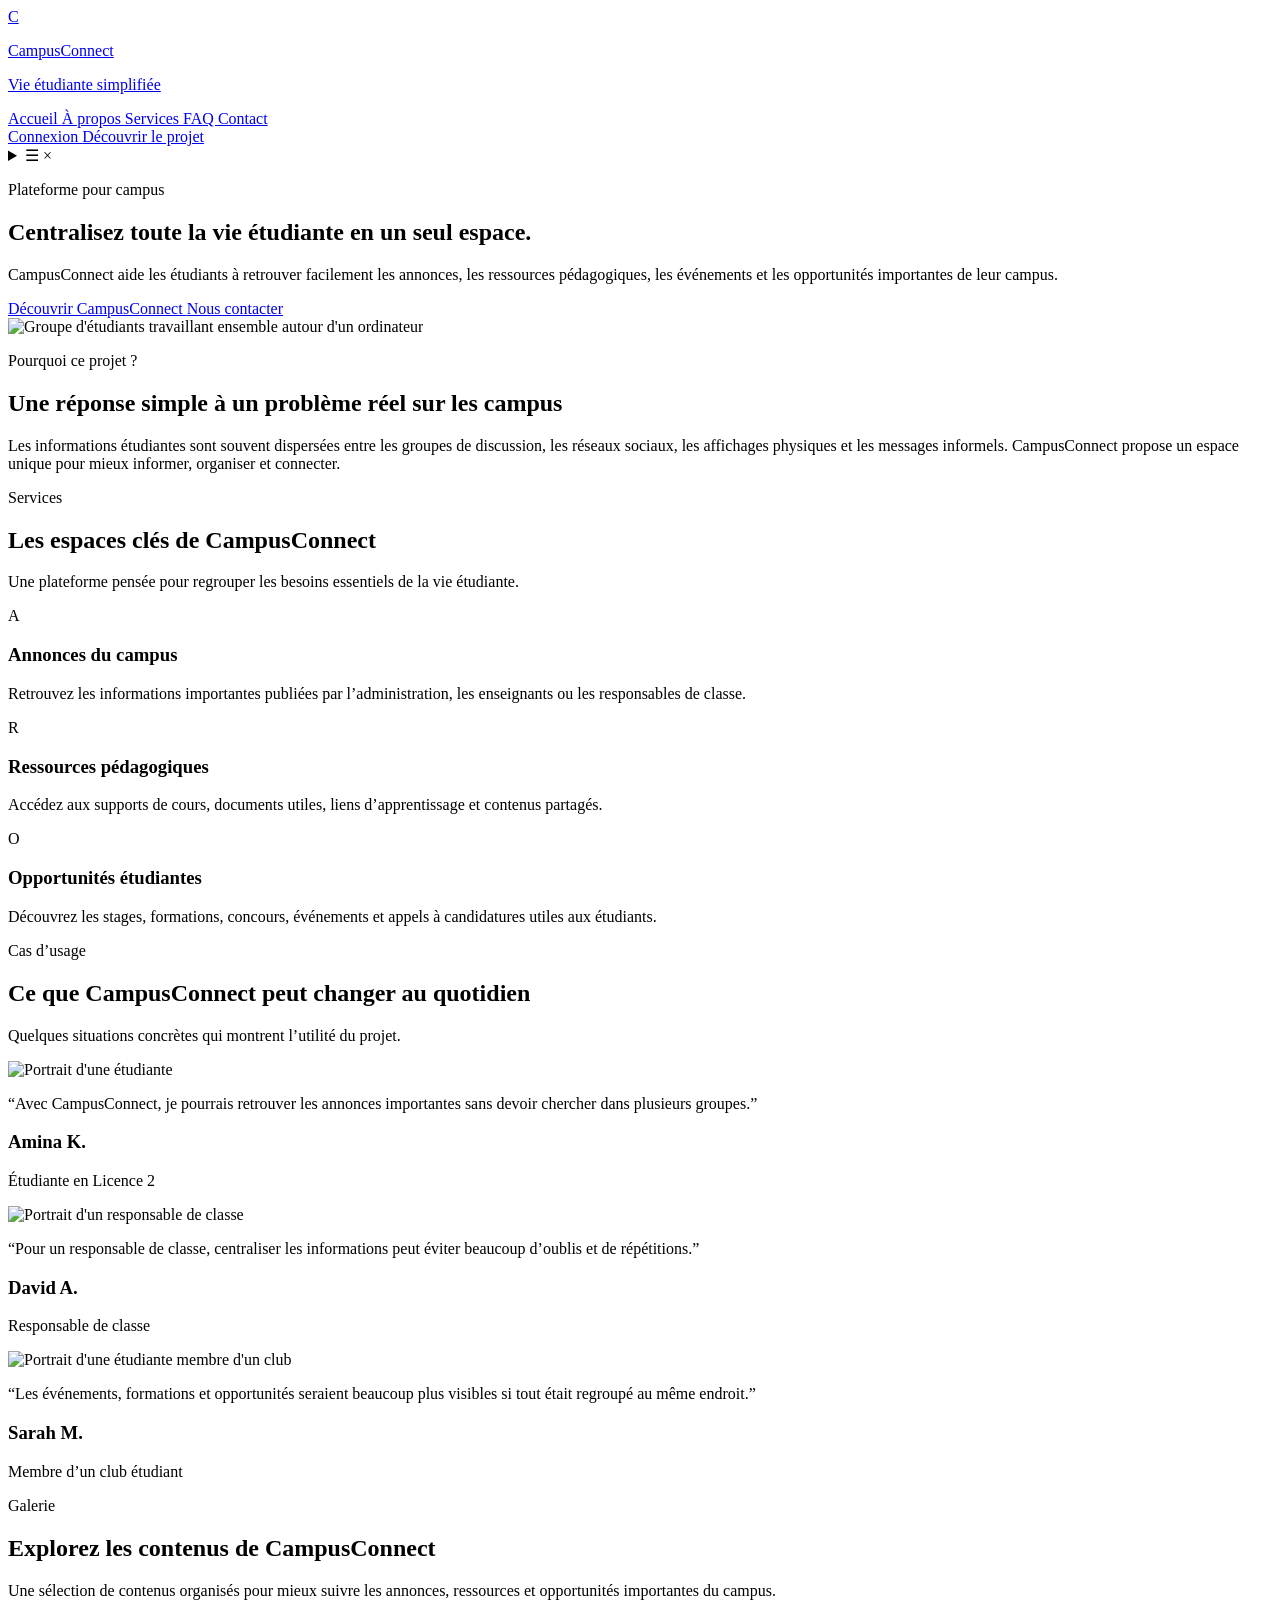
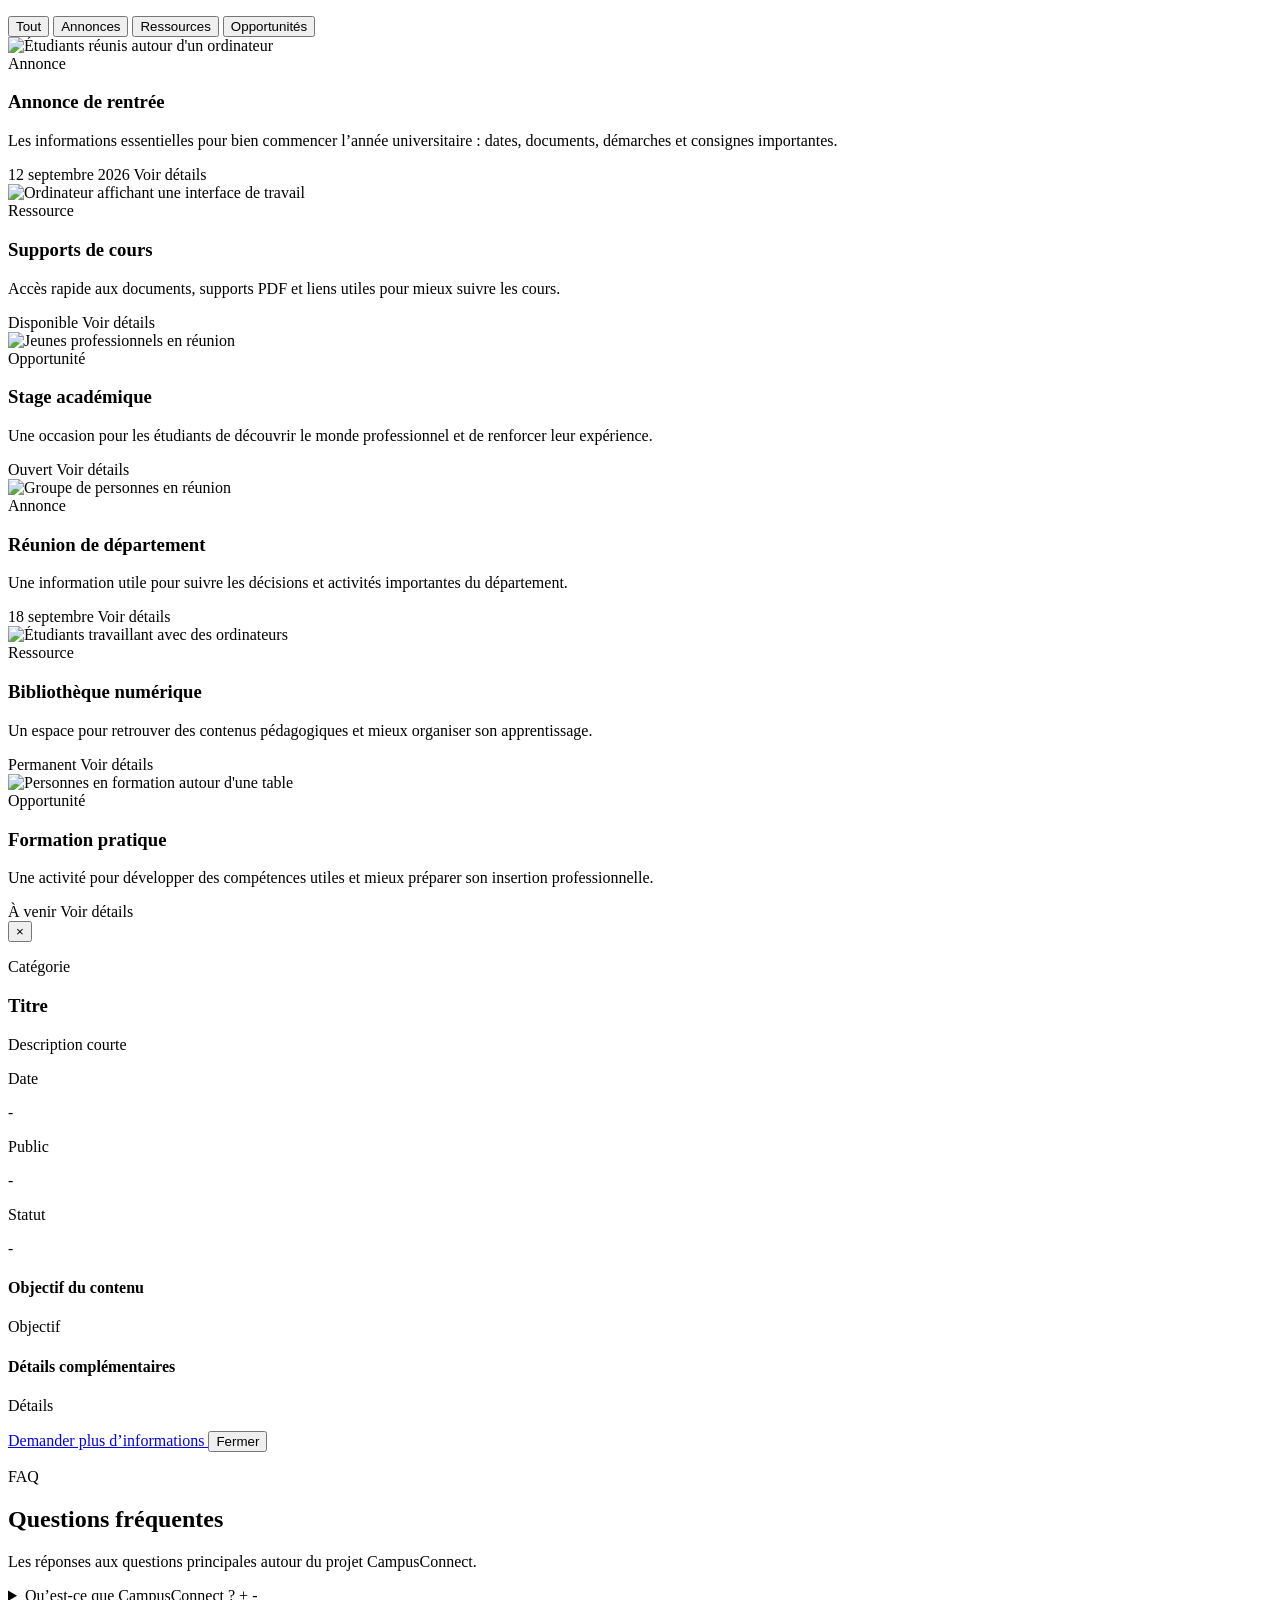
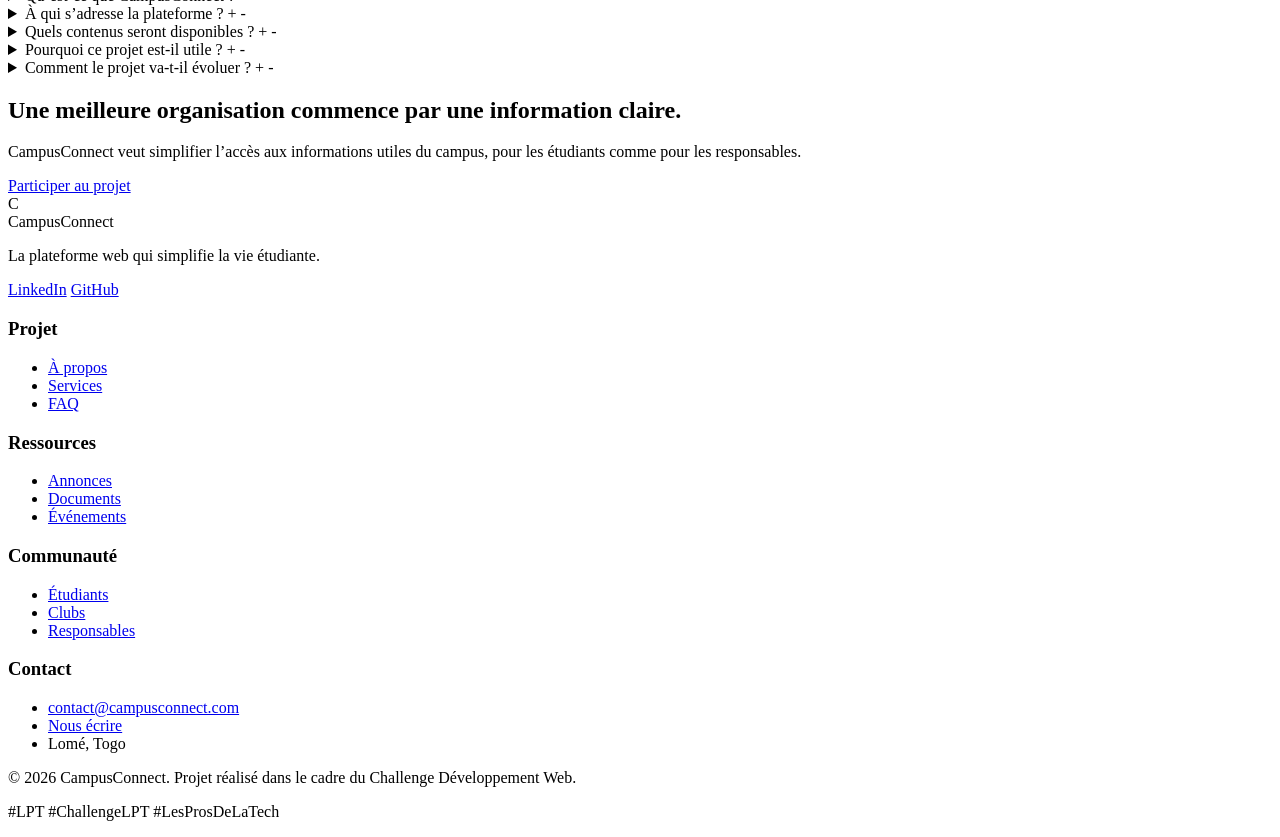
==== commit 95068d5e: "Ajout de la Galerie avec filtre par catégorie" ====
--- a/index.html
+++ b/index.html
@@ -417,6 +417,527 @@
         </div>
       </section>
 
+      <!-- Section galerie filtrable -->
+      <section id="gallery" class="bg-white px-6 py-20">
+        <div class="max-w-7xl mx-auto">
+          <!-- En-tête de section -->
+          <div class="text-center max-w-2xl mx-auto mb-12">
+            <p
+              class="text-sm font-semibold text-slate-500 uppercase tracking-widest mb-3"
+            >
+              Galerie
+            </p>
+
+            <h2
+              class="text-3xl md:text-4xl font-bold tracking-tight text-slate-950 mb-4"
+            >
+              Explorez les contenus de CampusConnect
+            </h2>
+
+            <p class="text-lg text-gray-600">
+              Une sélection de contenus organisés pour mieux suivre les
+              annonces, ressources et opportunités importantes du campus.
+            </p>
+          </div>
+
+          <!-- Boutons de filtre -->
+          <div class="flex flex-wrap justify-center gap-3 mb-12">
+            <button
+              type="button"
+              class="filter-btn bg-slate-900 text-white px-5 py-3 rounded-xl font-semibold transition duration-300 hover:bg-slate-800"
+              data-filter="all"
+            >
+              Tout
+            </button>
+
+            <button
+              type="button"
+              class="filter-btn bg-slate-100 text-slate-700 px-5 py-3 rounded-xl font-semibold transition duration-300 hover:bg-slate-900 hover:text-white"
+              data-filter="annonces"
+            >
+              Annonces
+            </button>
+
+            <button
+              type="button"
+              class="filter-btn bg-slate-100 text-slate-700 px-5 py-3 rounded-xl font-semibold transition duration-300 hover:bg-slate-900 hover:text-white"
+              data-filter="ressources"
+            >
+              Ressources
+            </button>
+
+            <button
+              type="button"
+              class="filter-btn bg-slate-100 text-slate-700 px-5 py-3 rounded-xl font-semibold transition duration-300 hover:bg-slate-900 hover:text-white"
+              data-filter="opportunites"
+            >
+              Opportunités
+            </button>
+          </div>
+
+          <!-- Grille de contenus -->
+          <div class="grid grid-cols-1 sm:grid-cols-2 lg:grid-cols-3 gap-6">
+            <!-- Élément 1 -->
+            <article
+              class="gallery-item group bg-white border border-slate-200 rounded-2xl overflow-hidden shadow-md hover:shadow-xl hover:scale-105 transition duration-300 cursor-pointer"
+              data-category="annonces"
+              data-title="Annonce de rentrée"
+              data-type="Annonce"
+              data-date="12 septembre 2026"
+              data-public="Tous les étudiants"
+              data-status="Information prioritaire"
+              data-objective="Aider les étudiants à bien préparer leur rentrée universitaire."
+              data-description="Cette annonce regroupe les informations essentielles liées à la rentrée universitaire : dates importantes, démarches administratives, documents à prévoir et recommandations pratiques."
+              data-details="La rentrée universitaire est une période où les étudiants ont besoin d’informations claires, fiables et facilement accessibles. Cette publication permet de centraliser les consignes importantes, de réduire les oublis et d’éviter la dispersion des messages dans plusieurs groupes. Elle peut également orienter les nouveaux étudiants vers les services utiles du campus."
+              data-image="https://images.unsplash.com/photo-1522202176988-66273c2fd55f"
+            >
+              <div class="relative">
+                <img
+                  src="https://images.unsplash.com/photo-1522202176988-66273c2fd55f"
+                  alt="Étudiants réunis autour d'un ordinateur"
+                  class="w-full h-48 object-cover"
+                />
+
+                <div
+                  class="absolute inset-0 bg-gradient-to-t from-slate-950/50 to-transparent opacity-0 group-hover:opacity-100 transition duration-300"
+                ></div>
+              </div>
+
+              <div class="p-6">
+                <span
+                  class="inline-flex items-center rounded-full bg-slate-100 text-slate-700 px-3 py-1 text-xs font-semibold uppercase tracking-wide"
+                >
+                  Annonce
+                </span>
+
+                <h3 class="text-xl font-bold text-slate-900 mt-4 mb-3">
+                  Annonce de rentrée
+                </h3>
+
+                <p class="text-gray-600 line-clamp-2 mb-5">
+                  Les informations essentielles pour bien commencer l’année
+                  universitaire : dates, documents, démarches et consignes
+                  importantes.
+                </p>
+
+                <div
+                  class="flex items-center justify-between pt-4 border-t border-slate-100"
+                >
+                  <span class="text-sm text-slate-500">
+                    12 septembre 2026
+                  </span>
+
+                  <span
+                    class="text-sm font-semibold text-slate-900 group-hover:underline"
+                  >
+                    Voir détails
+                  </span>
+                </div>
+              </div>
+            </article>
+
+            <!-- Élément 2 -->
+            <article
+              class="gallery-item group bg-white border border-slate-200 rounded-2xl overflow-hidden shadow-md hover:shadow-xl hover:scale-105 transition duration-300 cursor-pointer"
+              data-category="ressources"
+              data-title="Supports de cours"
+              data-type="Ressource"
+              data-date="Disponible en continu"
+              data-public="Étudiants et enseignants"
+              data-status="Ressource active"
+              data-objective="Faciliter l’accès aux supports pédagogiques."
+              data-description="Cette ressource regroupe les supports de cours, documents PDF, liens utiles et contenus partagés par les enseignants."
+              data-details="Les supports de cours sont souvent dispersés entre plusieurs canaux : groupes de discussion, mails, messages privés ou plateformes différentes. Cette rubrique permet de retrouver plus facilement les documents utiles, d’améliorer l’organisation personnelle des étudiants et de rendre l’apprentissage plus fluide."
+              data-image="https://images.unsplash.com/photo-1516321318423-f06f85e504b3"
+            >
+              <div class="relative">
+                <img
+                  src="https://images.unsplash.com/photo-1516321318423-f06f85e504b3"
+                  alt="Ordinateur affichant une interface de travail"
+                  class="w-full h-48 object-cover"
+                />
+
+                <div
+                  class="absolute inset-0 bg-gradient-to-t from-slate-950/50 to-transparent opacity-0 group-hover:opacity-100 transition duration-300"
+                ></div>
+              </div>
+
+              <div class="p-6">
+                <span
+                  class="inline-flex items-center rounded-full bg-stone-100 text-stone-700 px-3 py-1 text-xs font-semibold uppercase tracking-wide"
+                >
+                  Ressource
+                </span>
+
+                <h3 class="text-xl font-bold text-slate-900 mt-4 mb-3">
+                  Supports de cours
+                </h3>
+
+                <p class="text-gray-600 line-clamp-2 mb-5">
+                  Accès rapide aux documents, supports PDF et liens utiles pour
+                  mieux suivre les cours.
+                </p>
+
+                <div
+                  class="flex items-center justify-between pt-4 border-t border-slate-100"
+                >
+                  <span class="text-sm text-slate-500"> Disponible </span>
+
+                  <span
+                    class="text-sm font-semibold text-slate-900 group-hover:underline"
+                  >
+                    Voir détails
+                  </span>
+                </div>
+              </div>
+            </article>
+
+            <!-- Élément 3 -->
+            <article
+              class="gallery-item group bg-white border border-slate-200 rounded-2xl overflow-hidden shadow-md hover:shadow-xl hover:scale-105 transition duration-300 cursor-pointer"
+              data-category="opportunites"
+              data-title="Stage académique"
+              data-type="Opportunité"
+              data-date="Candidature ouverte"
+              data-public="Étudiants en fin de cycle"
+              data-status="À consulter rapidement"
+              data-objective="Aider les étudiants à identifier des opportunités professionnelles."
+              data-description="Une opportunité de stage destinée aux étudiants qui souhaitent découvrir le monde professionnel et développer leur expérience."
+              data-details="Le stage académique représente une étape importante dans le parcours d’un étudiant. Cette publication permet de présenter les conditions de candidature, les profils concernés, les documents à préparer et les délais à respecter. Elle aide également les étudiants à mieux anticiper leur insertion professionnelle."
+              data-image="https://images.unsplash.com/photo-1556761175-b413da4baf72"
+            >
+              <div class="relative">
+                <img
+                  src="https://images.unsplash.com/photo-1556761175-b413da4baf72"
+                  alt="Jeunes professionnels en réunion"
+                  class="w-full h-48 object-cover"
+                />
+
+                <div
+                  class="absolute inset-0 bg-gradient-to-t from-slate-950/50 to-transparent opacity-0 group-hover:opacity-100 transition duration-300"
+                ></div>
+              </div>
+
+              <div class="p-6">
+                <span
+                  class="inline-flex items-center rounded-full bg-zinc-100 text-zinc-700 px-3 py-1 text-xs font-semibold uppercase tracking-wide"
+                >
+                  Opportunité
+                </span>
+
+                <h3 class="text-xl font-bold text-slate-900 mt-4 mb-3">
+                  Stage académique
+                </h3>
+
+                <p class="text-gray-600 line-clamp-2 mb-5">
+                  Une occasion pour les étudiants de découvrir le monde
+                  professionnel et de renforcer leur expérience.
+                </p>
+
+                <div
+                  class="flex items-center justify-between pt-4 border-t border-slate-100"
+                >
+                  <span class="text-sm text-slate-500"> Ouvert </span>
+
+                  <span
+                    class="text-sm font-semibold text-slate-900 group-hover:underline"
+                  >
+                    Voir détails
+                  </span>
+                </div>
+              </div>
+            </article>
+
+            <!-- Élément 4 -->
+            <article
+              class="gallery-item group bg-white border border-slate-200 rounded-2xl overflow-hidden shadow-md hover:shadow-xl hover:scale-105 transition duration-300 cursor-pointer"
+              data-category="annonces"
+              data-title="Réunion de département"
+              data-type="Annonce"
+              data-date="18 septembre 2026"
+              data-public="Étudiants du département"
+              data-status="Présence recommandée"
+              data-objective="Informer les étudiants sur une réunion académique importante."
+              data-description="Une annonce pour informer les étudiants d’une réunion organisée par leur département autour des activités académiques."
+              data-details="Les réunions de département permettent de transmettre des informations importantes sur l’organisation des cours, les évaluations, les changements de programme et les activités prévues. En centralisant cette annonce, CampusConnect réduit les risques de mauvaise communication et permet à chaque étudiant concerné de retrouver les informations au bon endroit."
+              data-image="https://images.unsplash.com/photo-1517245386807-bb43f82c33c4"
+            >
+              <div class="relative">
+                <img
+                  src="https://images.unsplash.com/photo-1517245386807-bb43f82c33c4"
+                  alt="Groupe de personnes en réunion"
+                  class="w-full h-48 object-cover"
+                />
+
+                <div
+                  class="absolute inset-0 bg-gradient-to-t from-slate-950/50 to-transparent opacity-0 group-hover:opacity-100 transition duration-300"
+                ></div>
+              </div>
+
+              <div class="p-6">
+                <span
+                  class="inline-flex items-center rounded-full bg-slate-100 text-slate-700 px-3 py-1 text-xs font-semibold uppercase tracking-wide"
+                >
+                  Annonce
+                </span>
+
+                <h3 class="text-xl font-bold text-slate-900 mt-4 mb-3">
+                  Réunion de département
+                </h3>
+
+                <p class="text-gray-600 line-clamp-2 mb-5">
+                  Une information utile pour suivre les décisions et activités
+                  importantes du département.
+                </p>
+
+                <div
+                  class="flex items-center justify-between pt-4 border-t border-slate-100"
+                >
+                  <span class="text-sm text-slate-500"> 18 septembre </span>
+
+                  <span
+                    class="text-sm font-semibold text-slate-900 group-hover:underline"
+                  >
+                    Voir détails
+                  </span>
+                </div>
+              </div>
+            </article>
+
+            <!-- Élément 5 -->
+            <article
+              class="gallery-item group bg-white border border-slate-200 rounded-2xl overflow-hidden shadow-md hover:shadow-xl hover:scale-105 transition duration-300 cursor-pointer"
+              data-category="ressources"
+              data-title="Bibliothèque numérique"
+              data-type="Ressource"
+              data-date="Accès permanent"
+              data-public="Toute la communauté étudiante"
+              data-status="Ressource consultable"
+              data-objective="Mettre à disposition des contenus pédagogiques dans un espace unique."
+              data-description="Une ressource permettant aux étudiants d’accéder à des documents, livres, supports et liens pédagogiques depuis un seul espace."
+              data-details="La bibliothèque numérique permet de mieux organiser l’accès aux contenus d’apprentissage. Elle peut regrouper des livres numériques, notes de cours, liens externes, documents de révision et ressources recommandées. Son objectif est de rendre l’information pédagogique plus accessible et moins dispersée."
+              data-image="https://images.unsplash.com/photo-1519389950473-47ba0277781c"
+            >
+              <div class="relative">
+                <img
+                  src="https://images.unsplash.com/photo-1519389950473-47ba0277781c"
+                  alt="Étudiants travaillant avec des ordinateurs"
+                  class="w-full h-48 object-cover"
+                />
+
+                <div
+                  class="absolute inset-0 bg-gradient-to-t from-slate-950/50 to-transparent opacity-0 group-hover:opacity-100 transition duration-300"
+                ></div>
+              </div>
+
+              <div class="p-6">
+                <span
+                  class="inline-flex items-center rounded-full bg-stone-100 text-stone-700 px-3 py-1 text-xs font-semibold uppercase tracking-wide"
+                >
+                  Ressource
+                </span>
+
+                <h3 class="text-xl font-bold text-slate-900 mt-4 mb-3">
+                  Bibliothèque numérique
+                </h3>
+
+                <p class="text-gray-600 line-clamp-2 mb-5">
+                  Un espace pour retrouver des contenus pédagogiques et mieux
+                  organiser son apprentissage.
+                </p>
+
+                <div
+                  class="flex items-center justify-between pt-4 border-t border-slate-100"
+                >
+                  <span class="text-sm text-slate-500"> Permanent </span>
+
+                  <span
+                    class="text-sm font-semibold text-slate-900 group-hover:underline"
+                  >
+                    Voir détails
+                  </span>
+                </div>
+              </div>
+            </article>
+
+            <!-- Élément 6 -->
+            <article
+              class="gallery-item group bg-white border border-slate-200 rounded-2xl overflow-hidden shadow-md hover:shadow-xl hover:scale-105 transition duration-300 cursor-pointer"
+              data-category="opportunites"
+              data-title="Formation pratique"
+              data-type="Opportunité"
+              data-date="Session à venir"
+              data-public="Étudiants intéressés"
+              data-status="Inscription recommandée"
+              data-objective="Renforcer les compétences pratiques des étudiants."
+              data-description="Une formation destinée aux étudiants pour renforcer leurs compétences, découvrir de nouvelles pratiques et mieux préparer leur insertion professionnelle."
+              data-details="Les formations pratiques permettent aux étudiants de développer des compétences complémentaires aux cours théoriques. Cette publication peut présenter le thème, le programme, les intervenants, la durée, les conditions d’inscription et les bénéfices attendus. Elle contribue à mieux valoriser les activités utiles à la progression des étudiants."
+              data-image="https://images.unsplash.com/photo-1552664730-d307ca884978"
+            >
+              <div class="relative">
+                <img
+                  src="https://images.unsplash.com/photo-1552664730-d307ca884978"
+                  alt="Personnes en formation autour d'une table"
+                  class="w-full h-48 object-cover"
+                />
+
+                <div
+                  class="absolute inset-0 bg-gradient-to-t from-slate-950/50 to-transparent opacity-0 group-hover:opacity-100 transition duration-300"
+                ></div>
+              </div>
+
+              <div class="p-6">
+                <span
+                  class="inline-flex items-center rounded-full bg-zinc-100 text-zinc-700 px-3 py-1 text-xs font-semibold uppercase tracking-wide"
+                >
+                  Opportunité
+                </span>
+
+                <h3 class="text-xl font-bold text-slate-900 mt-4 mb-3">
+                  Formation pratique
+                </h3>
+
+                <p class="text-gray-600 line-clamp-2 mb-5">
+                  Une activité pour développer des compétences utiles et mieux
+                  préparer son insertion professionnelle.
+                </p>
+
+                <div
+                  class="flex items-center justify-between pt-4 border-t border-slate-100"
+                >
+                  <span class="text-sm text-slate-500"> À venir </span>
+
+                  <span
+                    class="text-sm font-semibold text-slate-900 group-hover:underline"
+                  >
+                    Voir détails
+                  </span>
+                </div>
+              </div>
+            </article>
+          </div>
+        </div>
+      </section>
+
+      <!-- Modale de détail enrichie -->
+      <div
+        id="galleryModal"
+        class="fixed inset-0 bg-slate-950/75 hidden items-center justify-center px-6 z-50"
+      >
+        <div
+          class="bg-white max-w-3xl w-full rounded-3xl shadow-2xl overflow-hidden relative max-h-[90vh] overflow-y-auto"
+        >
+          <!-- Bouton fermer -->
+          <button
+            id="closeModal"
+            type="button"
+            class="absolute top-4 right-5 w-10 h-10 bg-white/90 hover:bg-white rounded-full text-2xl font-bold text-slate-500 hover:text-slate-900 transition duration-300 z-10"
+            aria-label="Fermer la modale"
+          >
+            ×
+          </button>
+
+          <!-- Image -->
+          <img id="modalImage" src="" alt="" class="w-full h-72 object-cover" />
+
+          <!-- Contenu -->
+          <div class="p-8">
+            <p
+              id="modalType"
+              class="inline-flex items-center rounded-full bg-slate-100 text-slate-700 px-3 py-1 text-xs font-semibold uppercase tracking-wide mb-4"
+            >
+              Catégorie
+            </p>
+
+            <h3
+              id="modalTitle"
+              class="text-2xl md:text-4xl font-bold text-slate-950 mb-4"
+            >
+              Titre
+            </h3>
+
+            <p id="modalDescription" class="text-gray-600 leading-relaxed mb-8">
+              Description courte
+            </p>
+
+            <!-- Informations rapides -->
+            <div class="grid grid-cols-1 sm:grid-cols-3 gap-4 mb-8">
+              <div class="bg-slate-50 border border-slate-200 rounded-2xl p-4">
+                <p
+                  class="text-xs font-semibold text-slate-500 uppercase tracking-wide mb-2"
+                >
+                  Date
+                </p>
+
+                <p id="modalDate" class="font-semibold text-slate-900">-</p>
+              </div>
+
+              <div class="bg-slate-50 border border-slate-200 rounded-2xl p-4">
+                <p
+                  class="text-xs font-semibold text-slate-500 uppercase tracking-wide mb-2"
+                >
+                  Public
+                </p>
+
+                <p id="modalPublic" class="font-semibold text-slate-900">-</p>
+              </div>
+
+              <div class="bg-slate-50 border border-slate-200 rounded-2xl p-4">
+                <p
+                  class="text-xs font-semibold text-slate-500 uppercase tracking-wide mb-2"
+                >
+                  Statut
+                </p>
+
+                <p id="modalStatus" class="font-semibold text-slate-900">-</p>
+              </div>
+            </div>
+
+            <!-- Objectif -->
+            <div class="mb-8">
+              <h4 class="text-xl font-bold text-slate-950 mb-3">
+                Objectif du contenu
+              </h4>
+
+              <p id="modalObjective" class="text-gray-600 leading-relaxed">
+                Objectif
+              </p>
+            </div>
+
+            <!-- Détails -->
+            <div class="mb-8">
+              <h4 class="text-xl font-bold text-slate-950 mb-3">
+                Détails complémentaires
+              </h4>
+
+              <p id="modalDetails" class="text-gray-600 leading-relaxed">
+                Détails
+              </p>
+            </div>
+
+            <!-- CTA -->
+            <div
+              class="flex flex-col sm:flex-row gap-4 pt-6 border-t border-slate-200"
+            >
+              <a
+                href="contact.html"
+                class="bg-slate-900 hover:bg-slate-800 text-white text-center px-6 py-3 rounded-xl font-semibold transition duration-300"
+              >
+                Demander plus d’informations
+              </a>
+
+              <button
+                id="closeModalBottom"
+                type="button"
+                class="bg-slate-100 hover:bg-slate-200 text-slate-700 px-6 py-3 rounded-xl font-semibold transition duration-300"
+              >
+                Fermer
+              </button>
+            </div>
+          </div>
+        </div>
+      </div>
+
       <!-- Section FAQ -->
       <section id="faq" class="bg-slate-50 px-6 py-20">
         <div class="max-w-4xl mx-auto">
@@ -781,5 +1302,83 @@
         <p>#LPT #ChallengeLPT #LesProsDeLaTech</p>
       </div>
     </footer>
+
+    <script>
+      const filterButtons = document.querySelectorAll(".filter-btn");
+      const galleryItems = document.querySelectorAll(".gallery-item");
+
+      filterButtons.forEach(function (button) {
+        button.addEventListener("click", function () {
+          const selectedCategory = button.dataset.filter;
+
+          filterButtons.forEach(function (btn) {
+            btn.classList.remove("bg-slate-900", "text-white");
+            btn.classList.add("bg-slate-100", "text-slate-700");
+          });
+
+          button.classList.remove("bg-slate-100", "text-slate-700");
+          button.classList.add("bg-slate-900", "text-white");
+
+          galleryItems.forEach(function (item) {
+            const itemCategory = item.dataset.category;
+
+            if (
+              selectedCategory === "all" ||
+              selectedCategory === itemCategory
+            ) {
+              item.classList.remove("hidden");
+            } else {
+              item.classList.add("hidden");
+            }
+          });
+        });
+      });
+
+      const galleryModal = document.getElementById("galleryModal");
+      const closeModal = document.getElementById("closeModal");
+      const closeModalBottom = document.getElementById("closeModalBottom");
+
+      const modalTitle = document.getElementById("modalTitle");
+      const modalType = document.getElementById("modalType");
+      const modalDescription = document.getElementById("modalDescription");
+      const modalImage = document.getElementById("modalImage");
+      const modalDate = document.getElementById("modalDate");
+      const modalPublic = document.getElementById("modalPublic");
+      const modalStatus = document.getElementById("modalStatus");
+      const modalObjective = document.getElementById("modalObjective");
+      const modalDetails = document.getElementById("modalDetails");
+
+      galleryItems.forEach(function (item) {
+        item.addEventListener("click", function () {
+          modalTitle.textContent = item.dataset.title;
+          modalType.textContent = item.dataset.type;
+          modalDescription.textContent = item.dataset.description;
+          modalImage.src = item.dataset.image;
+          modalImage.alt = item.dataset.title;
+          modalDate.textContent = item.dataset.date;
+          modalPublic.textContent = item.dataset.public;
+          modalStatus.textContent = item.dataset.status;
+          modalObjective.textContent = item.dataset.objective;
+          modalDetails.textContent = item.dataset.details;
+
+          galleryModal.classList.remove("hidden");
+          galleryModal.classList.add("flex");
+        });
+      });
+
+      function closeGalleryModal() {
+        galleryModal.classList.add("hidden");
+        galleryModal.classList.remove("flex");
+      }
+
+      closeModal.addEventListener("click", closeGalleryModal);
+      closeModalBottom.addEventListener("click", closeGalleryModal);
+
+      galleryModal.addEventListener("click", function (event) {
+        if (event.target === galleryModal) {
+          closeGalleryModal();
+        }
+      });
+    </script>
   </body>
 </html>
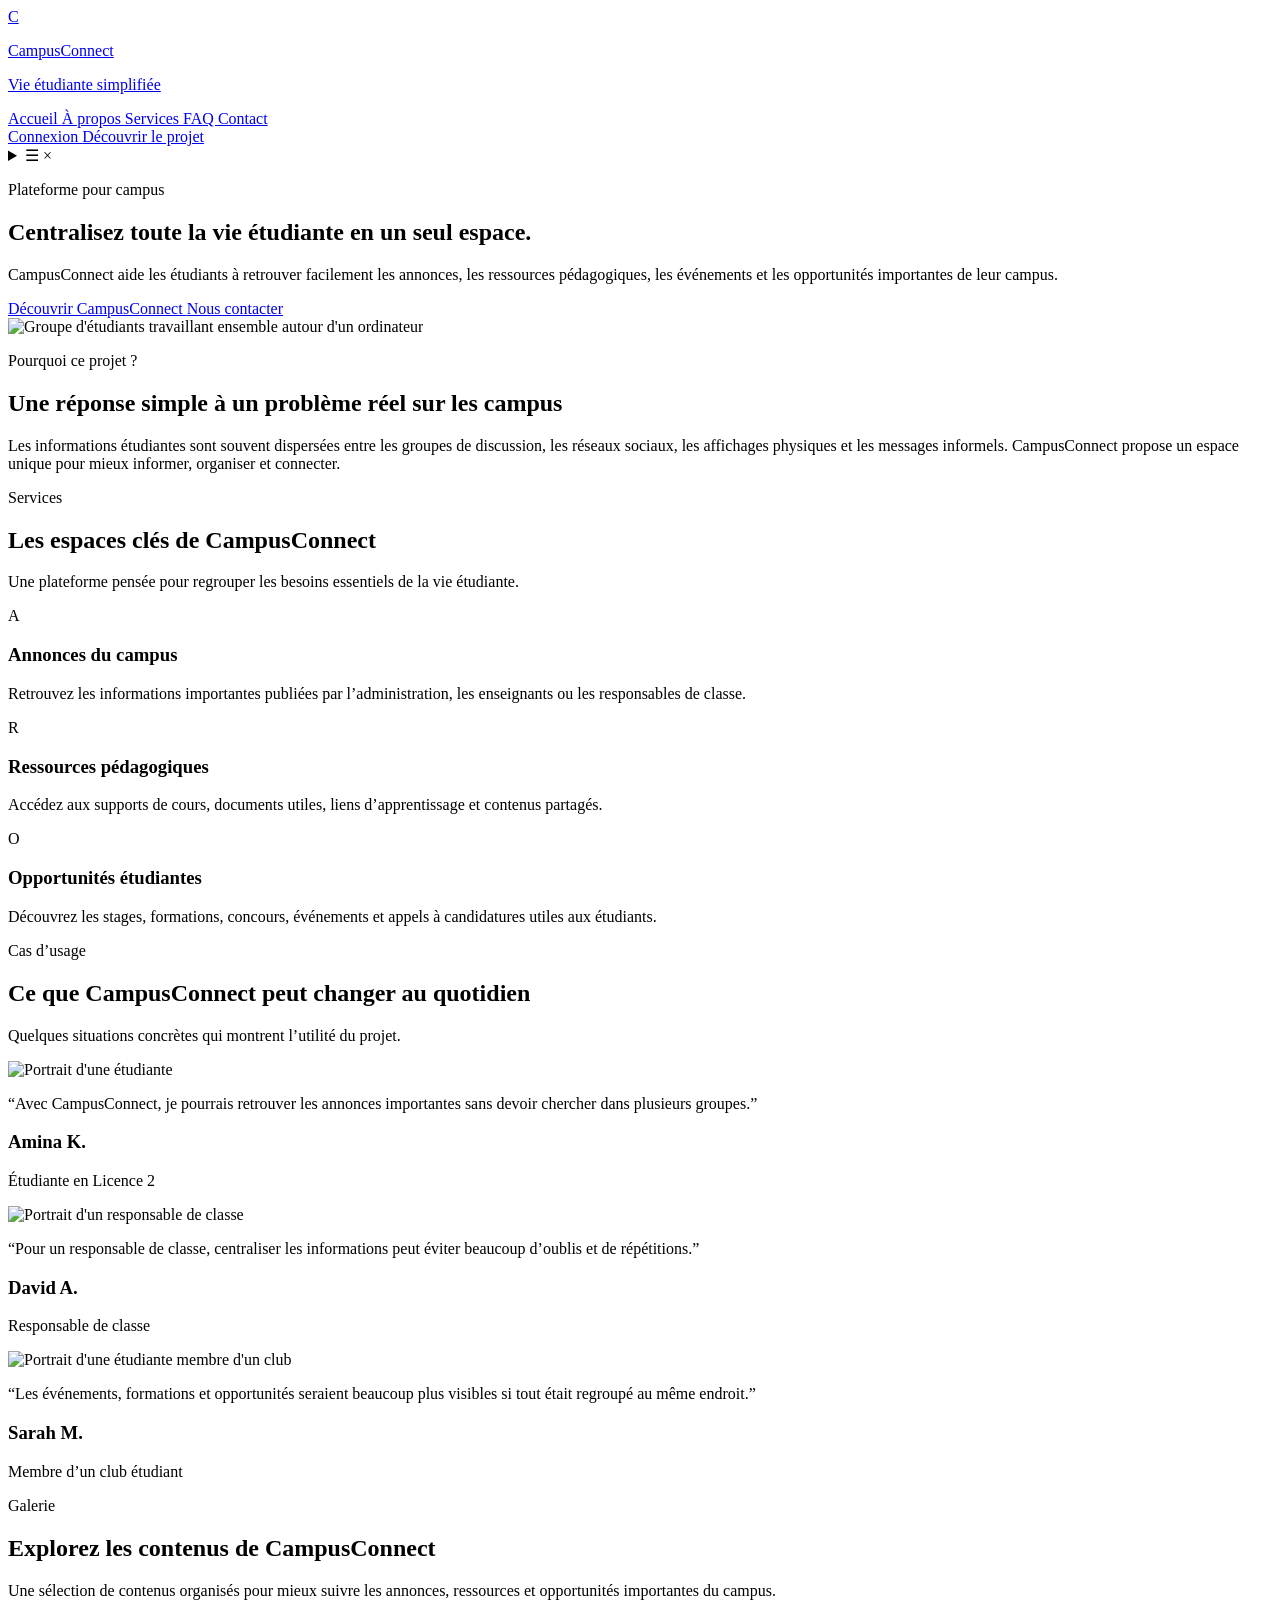
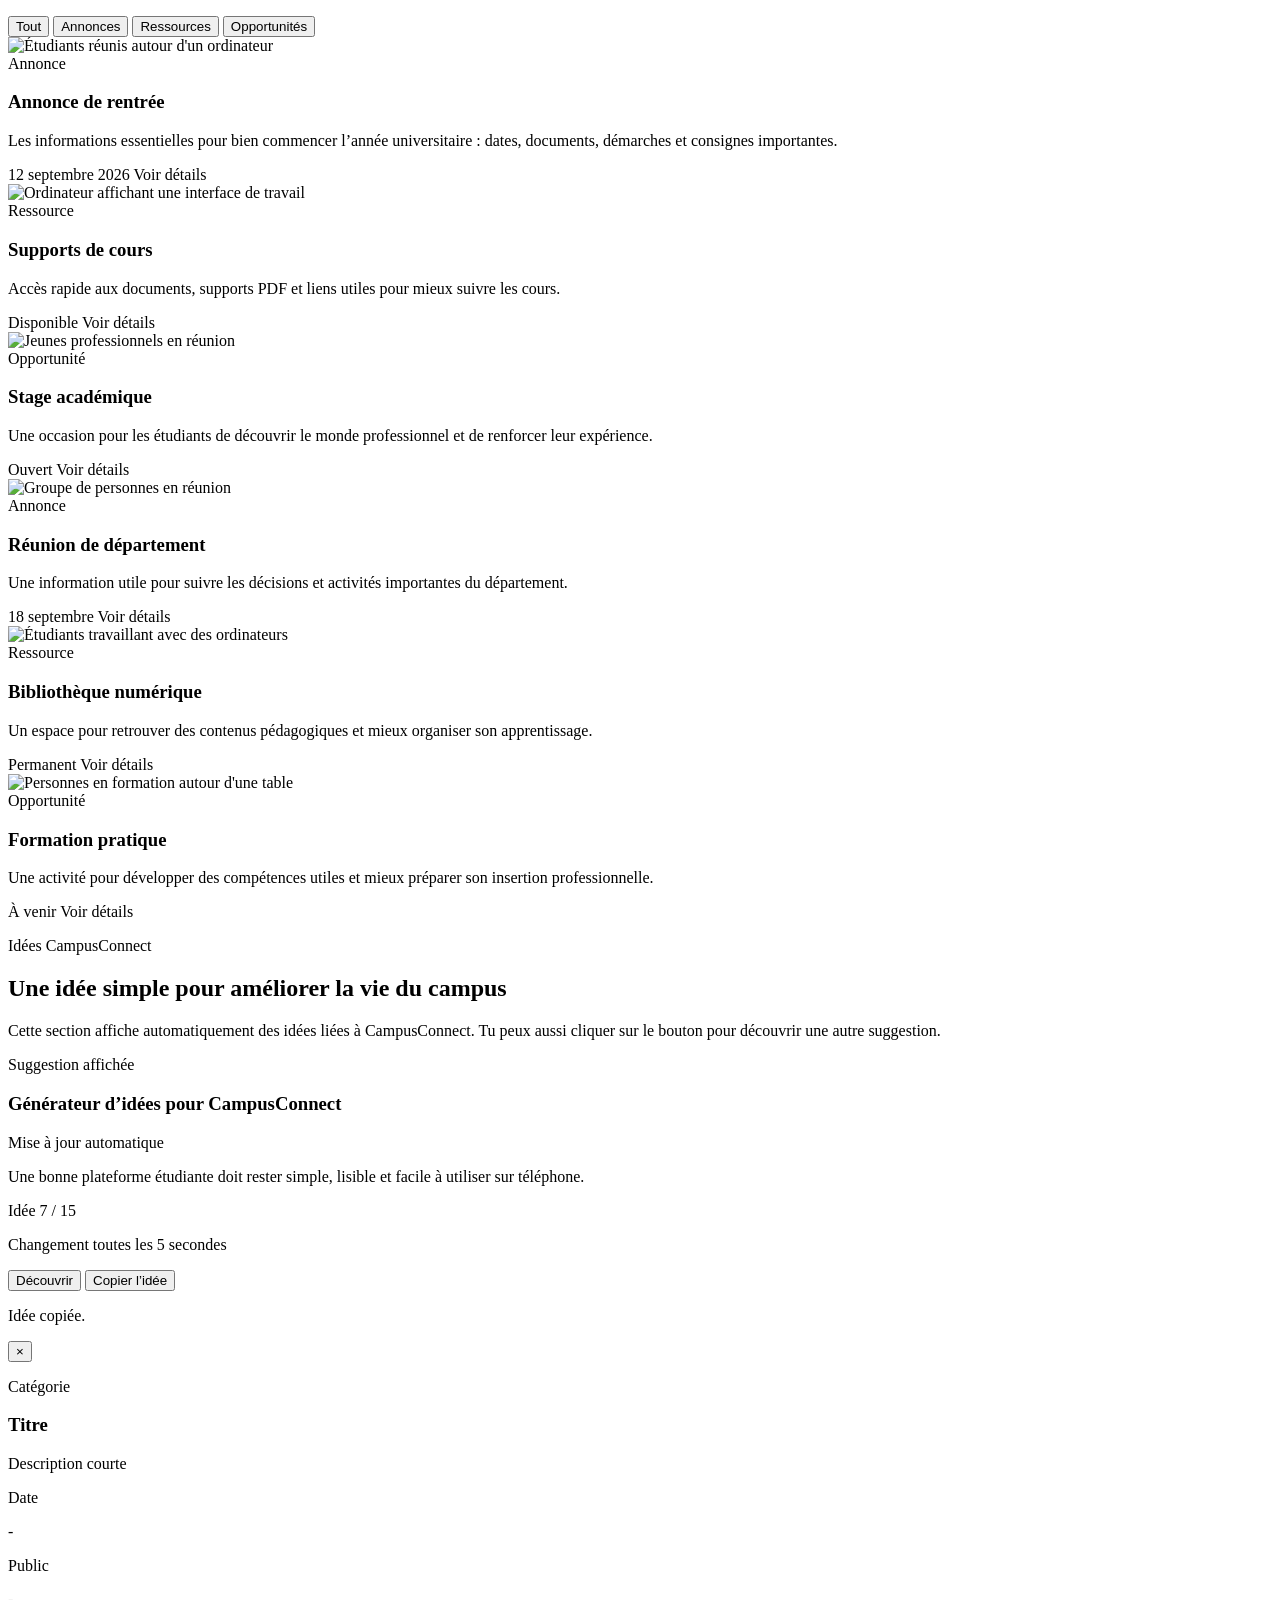
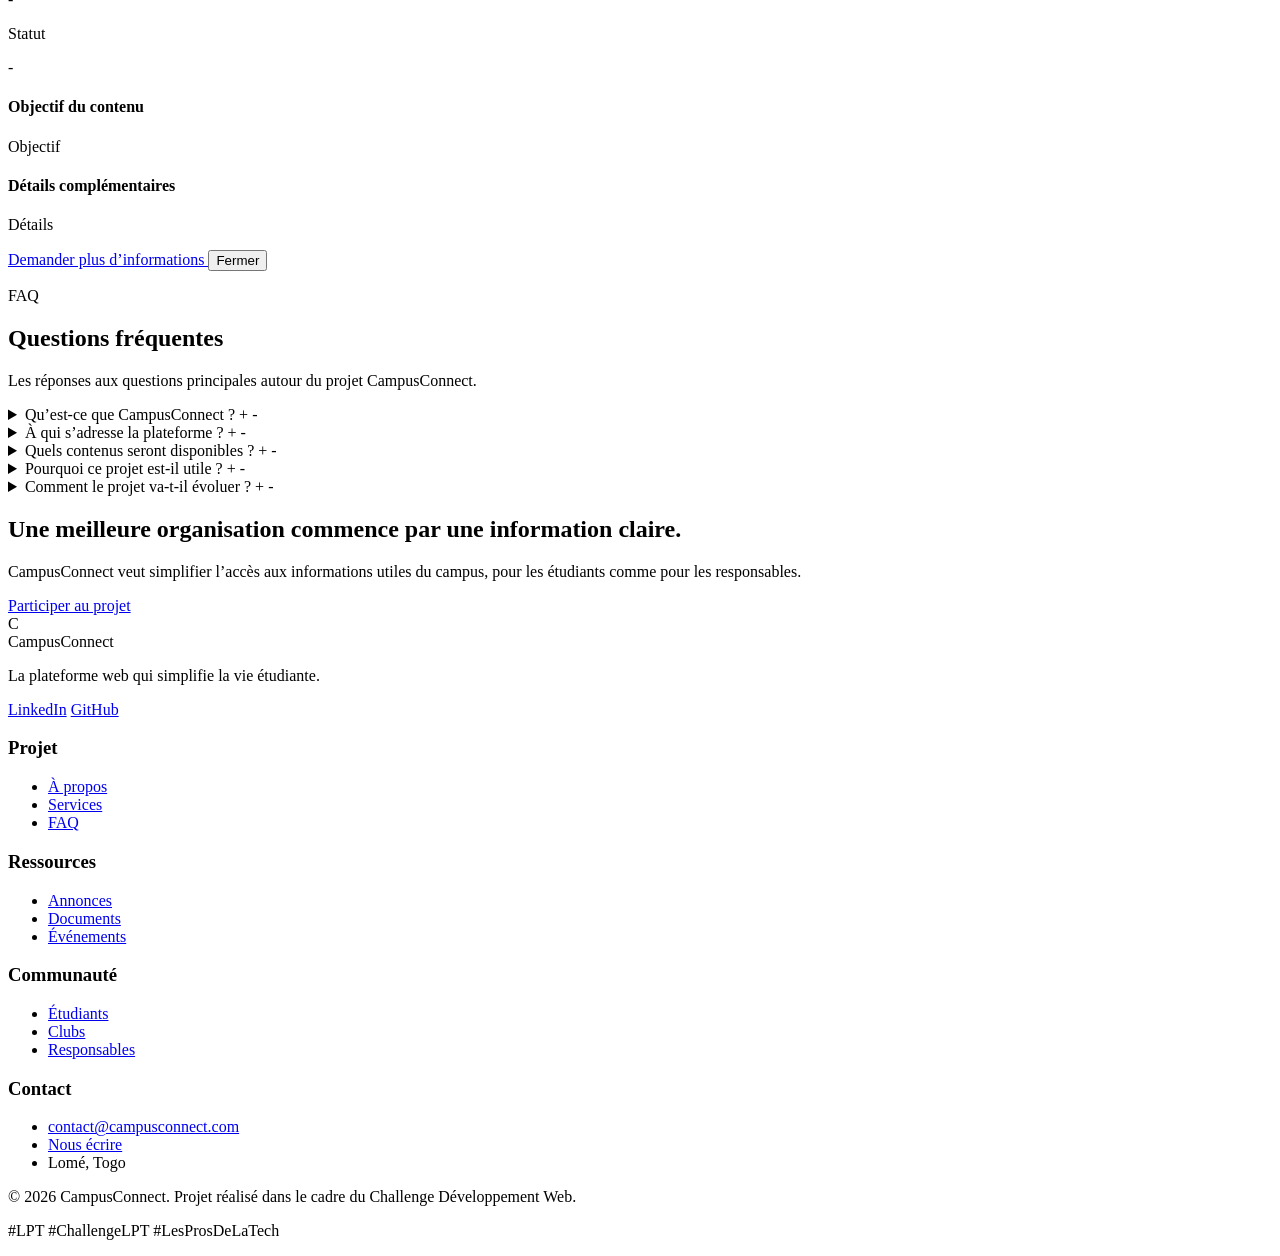
==== commit 08188226: "Générateur de contenu aléatoire" ====
--- a/index.html
+++ b/index.html
@@ -815,6 +815,110 @@
                 </div>
               </div>
             </article>
+          </div>
+        </div>
+      </section>
+
+      <!-- Section générateur aléatoire -->
+      <section id="random-content" class="bg-slate-50 px-6 py-20">
+        <div class="max-w-5xl mx-auto">
+          <!-- En-tête -->
+          <div class="max-w-3xl mx-auto text-center mb-12">
+            <p
+              class="text-sm font-semibold text-blue-600 uppercase tracking-widest mb-3"
+            >
+              Idées CampusConnect
+            </p>
+
+            <h2
+              class="text-3xl md:text-4xl font-bold tracking-tight text-slate-900 mb-4"
+            >
+              Une idée simple pour améliorer la vie du campus
+            </h2>
+
+            <p class="text-lg text-gray-600">
+              Cette section affiche automatiquement des idées liées à
+              CampusConnect. Tu peux aussi cliquer sur le bouton pour découvrir
+              une autre suggestion.
+            </p>
+          </div>
+
+          <!-- Carte principale -->
+          <div
+            class="bg-white border border-slate-200 rounded-3xl shadow-md p-6 md:p-10"
+          >
+            <!-- Haut de carte -->
+            <div
+              class="flex flex-col md:flex-row md:items-center md:justify-between gap-4 mb-8"
+            >
+              <div>
+                <p class="text-sm text-slate-500 mb-1">Suggestion affichée</p>
+
+                <h3 class="text-xl font-bold text-slate-900">
+                  Générateur d’idées pour CampusConnect
+                </h3>
+              </div>
+
+              <div
+                class="inline-flex items-center gap-2 bg-blue-50 text-blue-700 rounded-full px-4 py-2 w-fit"
+              >
+                <span class="w-2 h-2 bg-blue-600 rounded-full"></span>
+                <span class="text-sm font-medium">
+                  Mise à jour automatique
+                </span>
+              </div>
+            </div>
+
+            <!-- Résultat dynamique -->
+            <div
+              class="bg-slate-50 border border-slate-200 rounded-2xl p-6 md:p-8 min-h-56 flex flex-col justify-between"
+            >
+              <p
+                id="randomResult"
+                class="text-xl md:text-2xl font-semibold leading-relaxed text-slate-900 transition duration-300"
+              >
+                Une idée liée à CampusConnect va s’afficher ici.
+              </p>
+
+              <div
+                class="mt-8 flex flex-col sm:flex-row sm:items-center sm:justify-between gap-3 border-t border-slate-200 pt-5"
+              >
+                <p id="ideaCounter" class="text-sm text-slate-500">
+                  Idée 0 / 15
+                </p>
+
+                <p class="text-sm text-slate-500">
+                  Changement toutes les 5 secondes
+                </p>
+              </div>
+            </div>
+
+            <!-- Actions -->
+            <div class="flex flex-col sm:flex-row justify-center gap-4 mt-8">
+              <button
+                id="discoverButton"
+                type="button"
+                class="bg-blue-600 hover:bg-blue-700 text-white px-6 py-3 rounded-xl font-semibold transition duration-300 hover:scale-105"
+              >
+                Découvrir
+              </button>
+
+              <button
+                id="copyButton"
+                type="button"
+                class="bg-white hover:bg-slate-100 text-slate-700 border border-slate-300 px-6 py-3 rounded-xl font-semibold transition duration-300 hover:scale-105"
+              >
+                Copier l’idée
+              </button>
+            </div>
+
+            <!-- Message de copie -->
+            <p
+              id="copyMessage"
+              class="text-center text-sm text-emerald-600 font-medium mt-5 hidden"
+            >
+              Idée copiée.
+            </p>
           </div>
         </div>
       </section>
@@ -1380,5 +1484,85 @@
         }
       });
     </script>
+    <script>
+      const campusContents = [
+        "Une annonce bien placée peut éviter beaucoup de confusion entre les étudiants.",
+        "CampusConnect peut aider les nouveaux étudiants à retrouver rapidement les informations importantes.",
+        "Les ressources de cours sont plus utiles lorsqu’elles sont regroupées au même endroit.",
+        "Un calendrier simple peut aider les étudiants à mieux suivre les événements du campus.",
+        "Les responsables de classe peuvent gagner du temps avec un espace clair pour partager les informations.",
+        "Les clubs étudiants peuvent utiliser CampusConnect pour rendre leurs activités plus visibles.",
+        "Une bonne plateforme étudiante doit rester simple, lisible et facile à utiliser sur téléphone.",
+        "CampusConnect peut réduire la dépendance aux messages dispersés dans plusieurs groupes.",
+        "Une information claire permet aux étudiants de mieux s’organiser au quotidien.",
+        "Les opportunités de stage ou de formation doivent être faciles à retrouver.",
+        "Une bibliothèque numérique peut aider les étudiants à mieux conserver leurs documents.",
+        "Le projet peut évoluer vers un espace personnel pour chaque étudiant.",
+        "Les notifications peuvent aider à ne pas rater les annonces importantes.",
+        "CampusConnect peut créer un lien plus simple entre étudiants, enseignants et administration.",
+        "La vraie valeur du projet est d’aider les étudiants à accéder plus vite aux bonnes informations.",
+      ];
+
+      const discoverButton = document.getElementById("discoverButton");
+      const copyButton = document.getElementById("copyButton");
+      const randomResult = document.getElementById("randomResult");
+      const copyMessage = document.getElementById("copyMessage");
+      const ideaCounter = document.getElementById("ideaCounter");
+
+      let currentIndex = -1;
+      let autoSlide;
+
+      function showRandomContent() {
+        let randomIndex = Math.floor(Math.random() * campusContents.length);
+
+        while (randomIndex === currentIndex) {
+          randomIndex = Math.floor(Math.random() * campusContents.length);
+        }
+
+        currentIndex = randomIndex;
+
+        randomResult.classList.add("opacity-0", "translate-y-1");
+
+        setTimeout(function () {
+          randomResult.innerText = campusContents[currentIndex];
+          ideaCounter.innerText =
+            "Idée " + (currentIndex + 1) + " / " + campusContents.length;
+
+          randomResult.classList.remove("opacity-0", "translate-y-1");
+          copyMessage.classList.add("hidden");
+        }, 200);
+      }
+
+      function startAutoSlide() {
+        autoSlide = setInterval(function () {
+          showRandomContent();
+        }, 5000);
+      }
+
+      function restartAutoSlide() {
+        clearInterval(autoSlide);
+        startAutoSlide();
+      }
+
+      discoverButton.addEventListener("click", function () {
+        showRandomContent();
+        restartAutoSlide();
+      });
+
+      copyButton.addEventListener("click", function () {
+        const contentToCopy = randomResult.innerText;
+
+        navigator.clipboard.writeText(contentToCopy);
+
+        copyMessage.classList.remove("hidden");
+
+        setTimeout(function () {
+          copyMessage.classList.add("hidden");
+        }, 2000);
+      });
+
+      showRandomContent();
+      startAutoSlide();
+    </script>
   </body>
 </html>
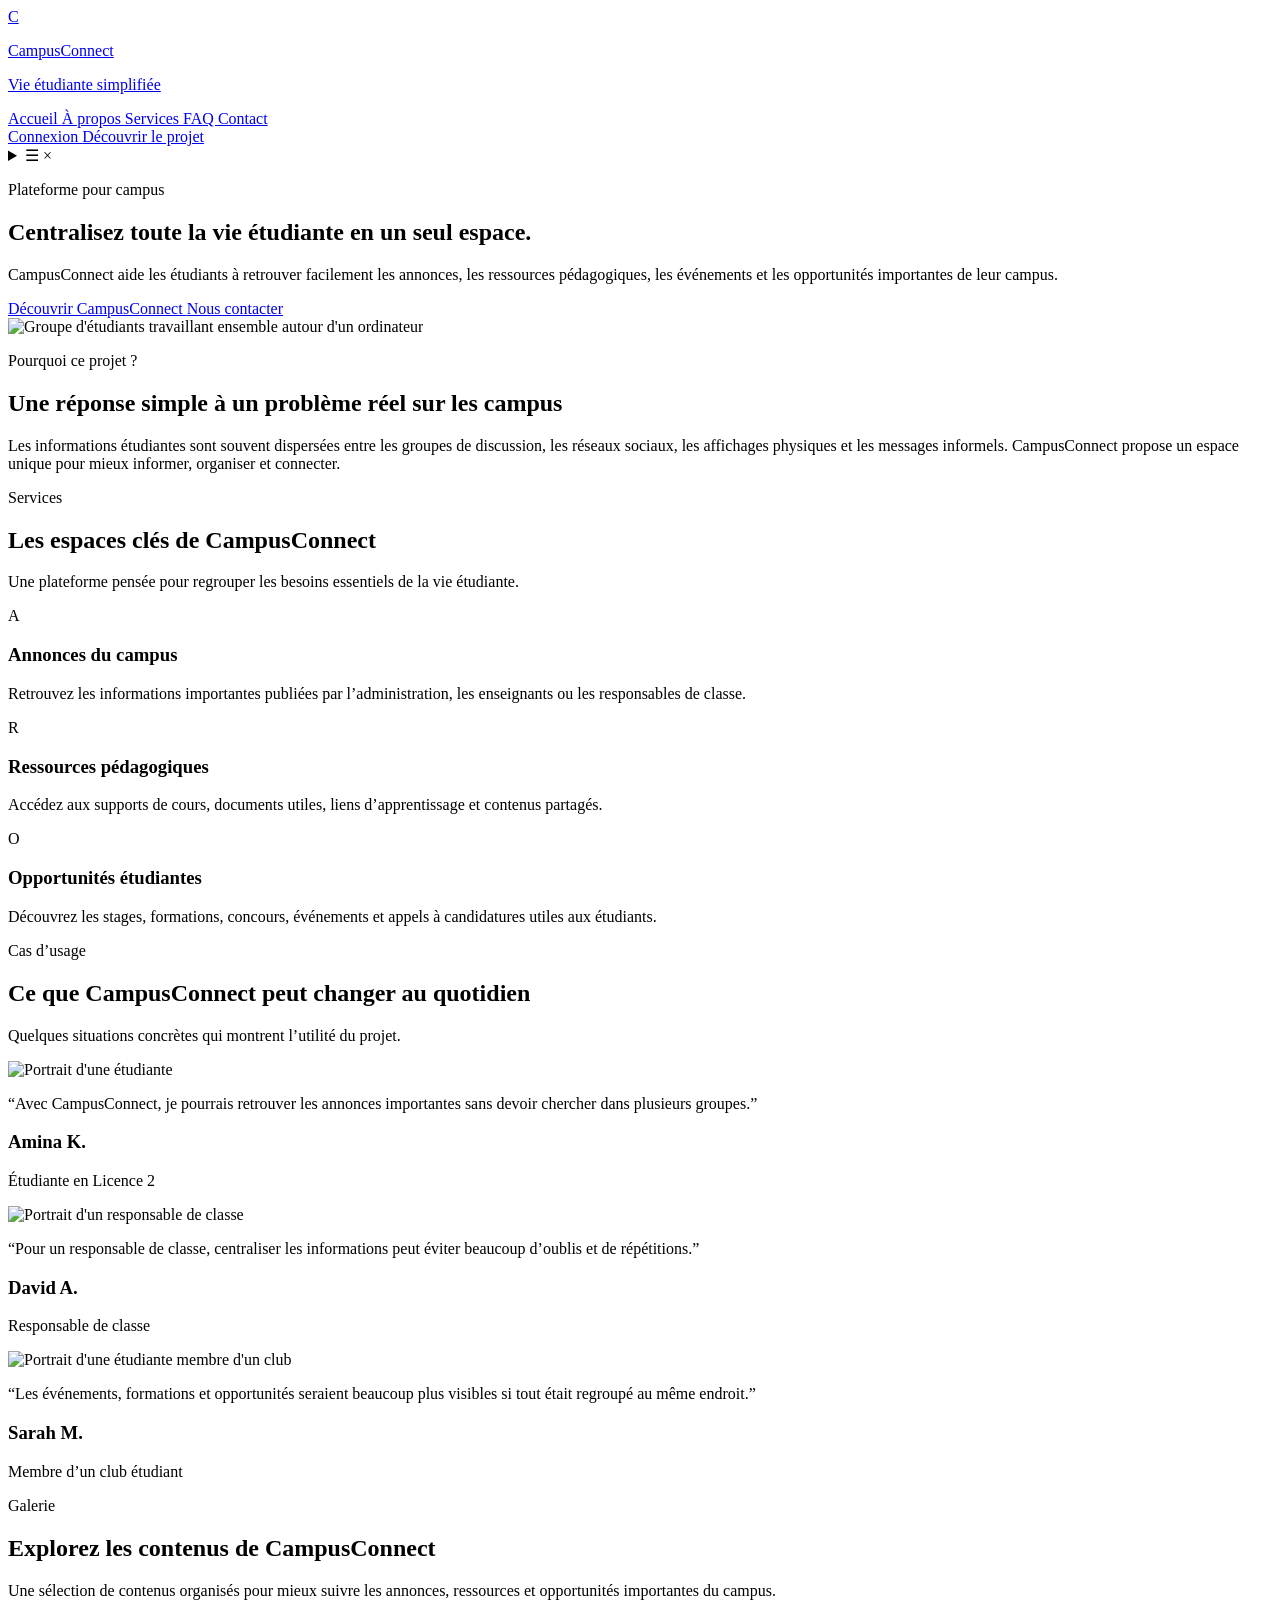
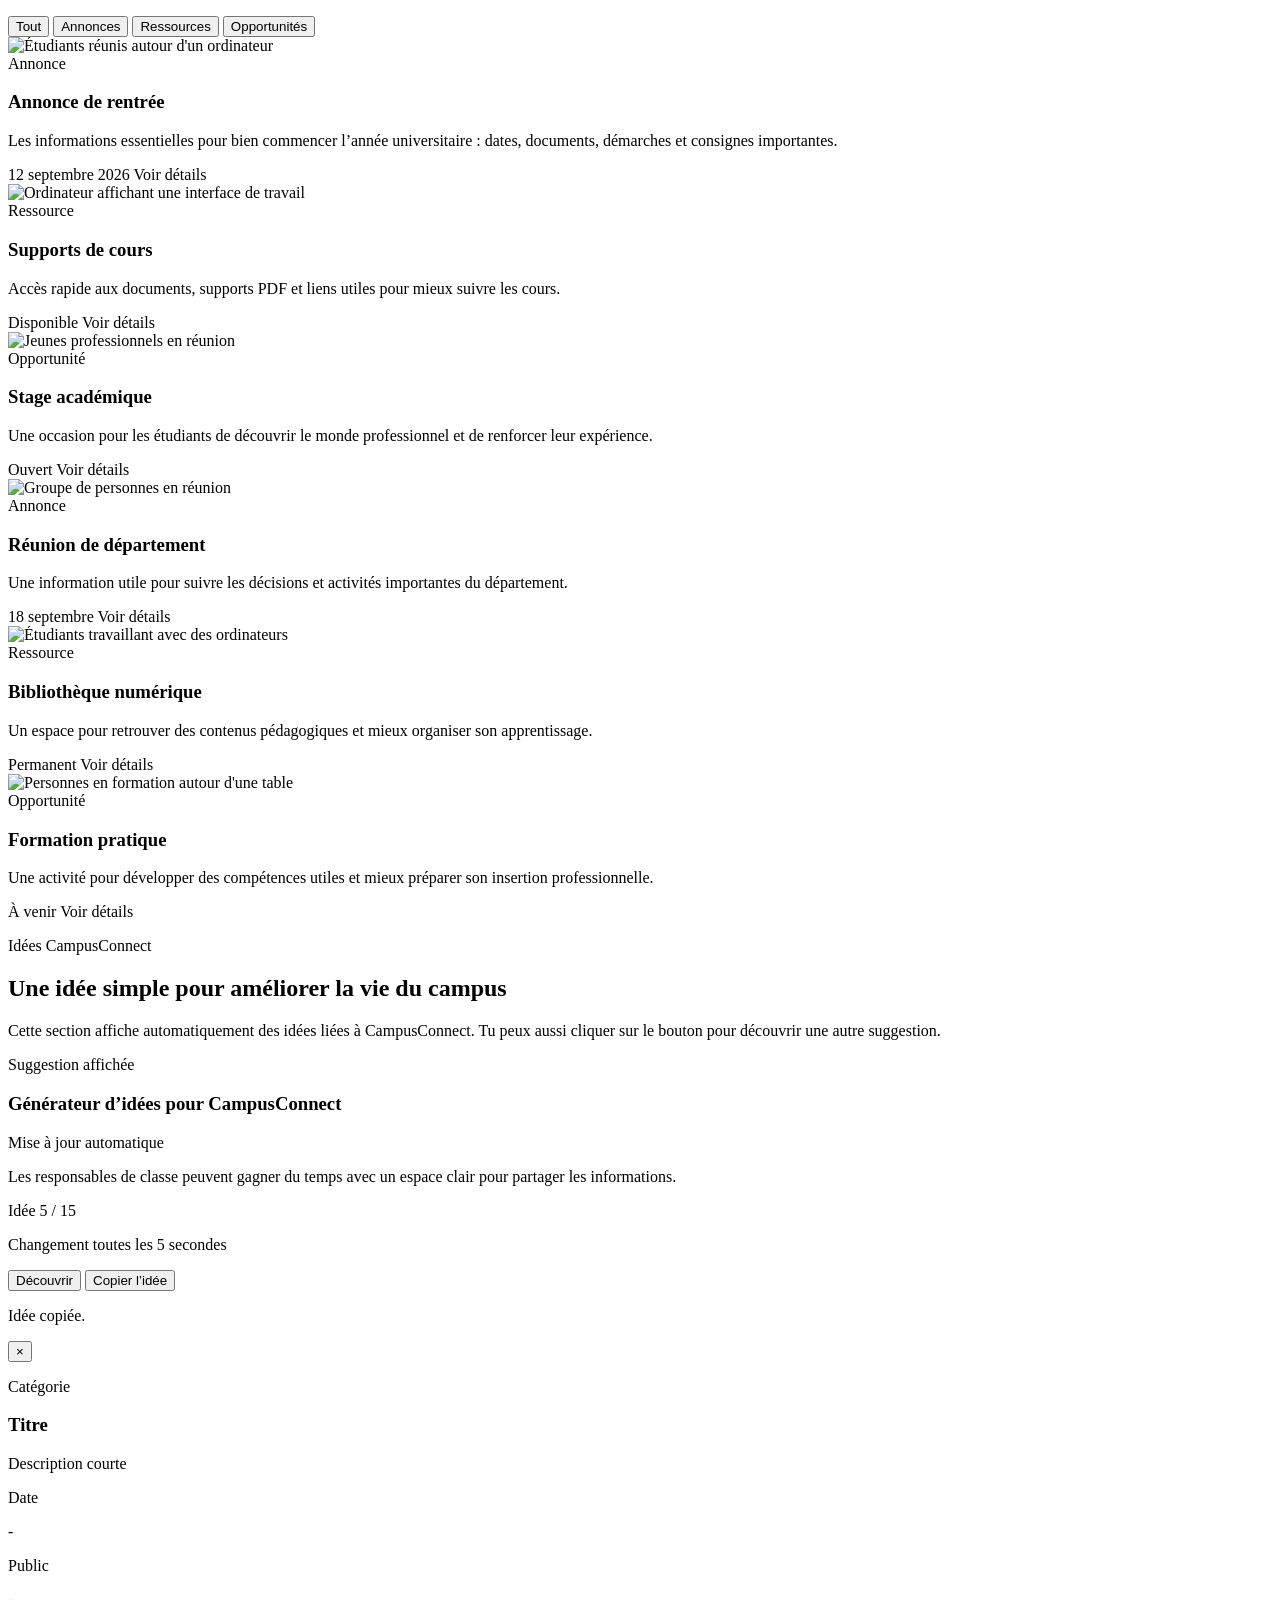
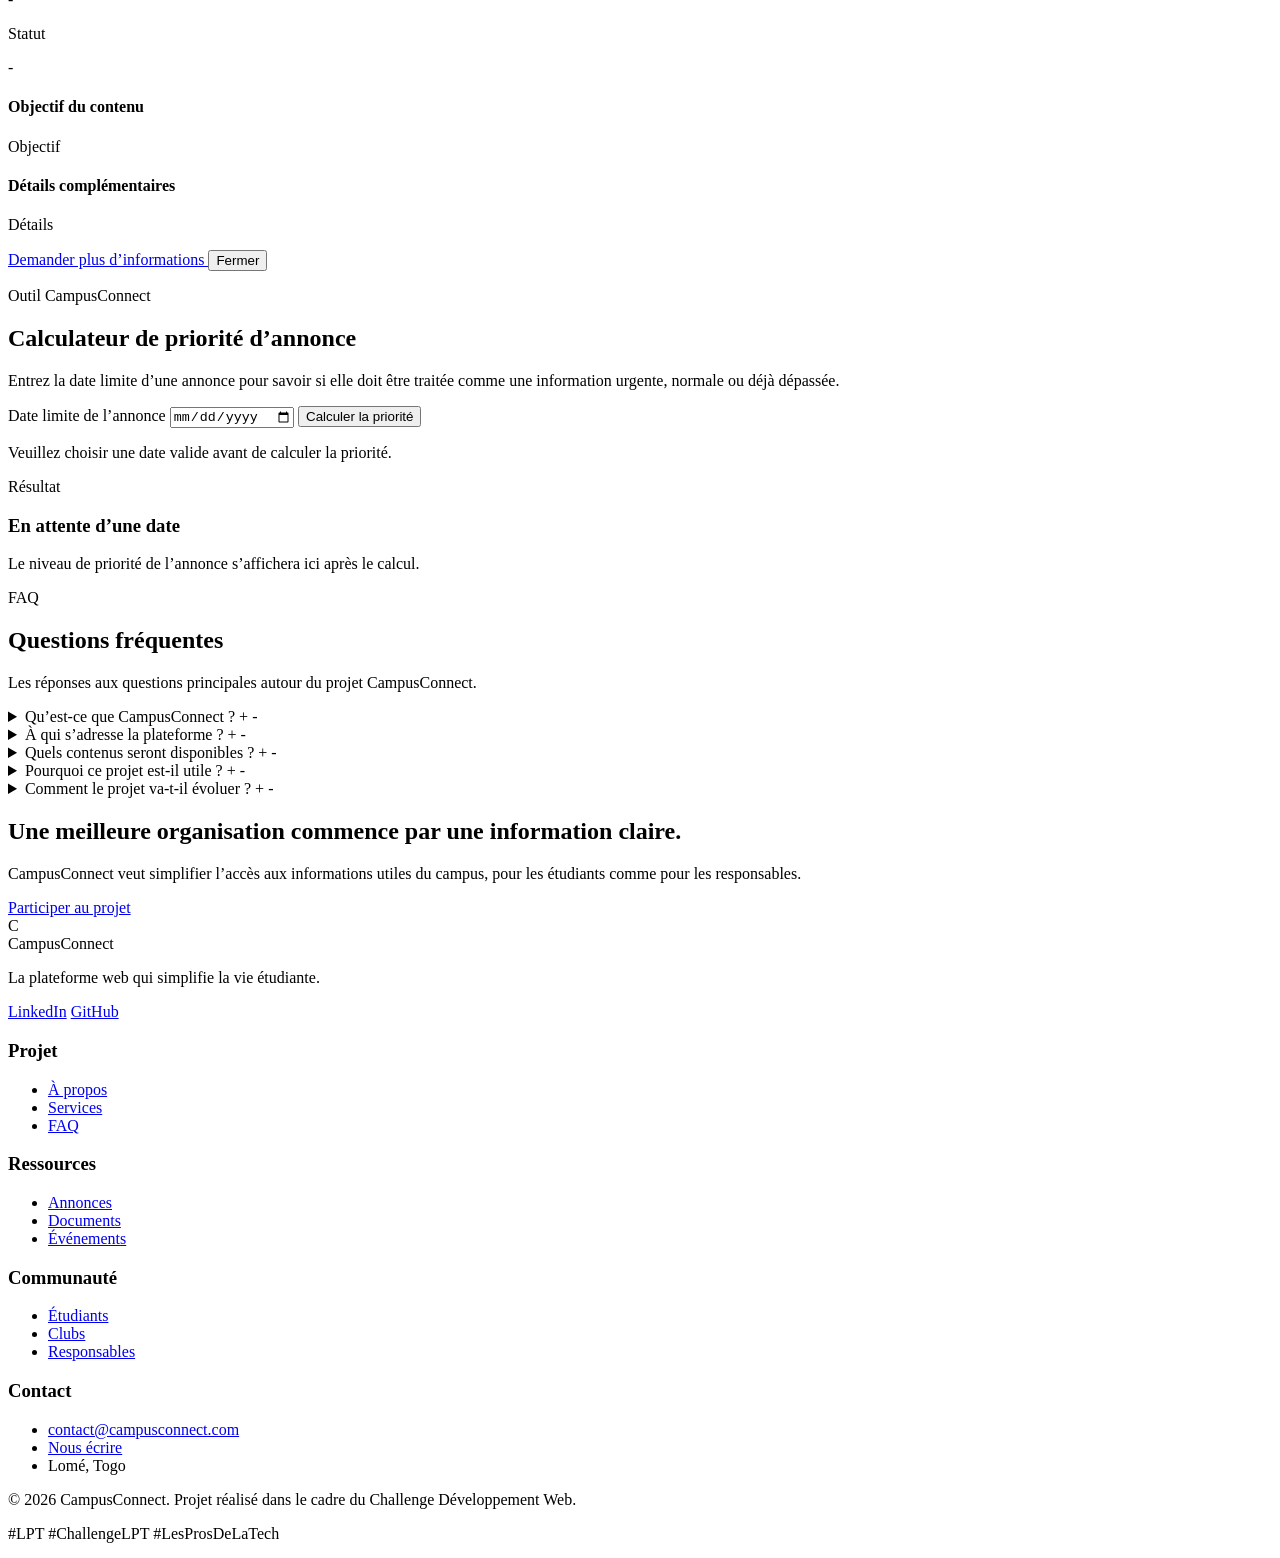
==== commit b3ffbc52: "Calculateur lié à ton projet" ====
--- a/index.html
+++ b/index.html
@@ -1041,6 +1041,94 @@
           </div>
         </div>
       </div>
+
+      <!-- Section outil de calcul -->
+      <section id="priority-tool" class="bg-white px-6 py-20">
+        <div class="max-w-5xl mx-auto">
+          <!-- En-tête -->
+          <div class="text-center max-w-3xl mx-auto mb-12">
+            <p
+              class="text-sm font-semibold text-blue-600 uppercase tracking-widest mb-3"
+            >
+              Outil CampusConnect
+            </p>
+
+            <h2
+              class="text-3xl md:text-4xl font-bold tracking-tight text-slate-900 mb-4"
+            >
+              Calculateur de priorité d’annonce
+            </h2>
+
+            <p class="text-lg text-gray-600">
+              Entrez la date limite d’une annonce pour savoir si elle doit être
+              traitée comme une information urgente, normale ou déjà dépassée.
+            </p>
+          </div>
+
+          <!-- Carte outil -->
+          <div
+            id="priorityCard"
+            class="bg-slate-50 border border-slate-200 rounded-3xl shadow-md p-6 md:p-10 transition duration-300"
+          >
+            <div class="grid grid-cols-1 lg:grid-cols-2 gap-8 items-center">
+              <!-- Partie formulaire -->
+              <div>
+                <label
+                  for="deadlineInput"
+                  class="block text-sm font-semibold text-slate-700 mb-3"
+                >
+                  Date limite de l’annonce
+                </label>
+
+                <input
+                  type="date"
+                  id="deadlineInput"
+                  class="w-full border border-slate-300 rounded-xl px-4 py-3 text-slate-900 focus:outline-none focus:ring-2 focus:ring-blue-500 focus:border-blue-500 transition duration-300"
+                />
+
+                <button
+                  id="calculatePriorityButton"
+                  type="button"
+                  class="mt-5 w-full sm:w-auto bg-blue-600 hover:bg-blue-700 text-white px-6 py-3 rounded-xl font-semibold transition duration-300 hover:scale-105"
+                >
+                  Calculer la priorité
+                </button>
+
+                <p
+                  id="priorityError"
+                  class="hidden mt-4 text-sm font-medium text-red-600"
+                >
+                  Veuillez choisir une date valide avant de calculer la
+                  priorité.
+                </p>
+              </div>
+
+              <!-- Partie résultat -->
+              <div
+                class="bg-white border border-slate-200 rounded-2xl p-6 min-h-56 flex flex-col justify-center"
+              >
+                <p
+                  class="text-sm font-semibold text-slate-500 uppercase tracking-widest mb-3"
+                >
+                  Résultat
+                </p>
+
+                <h3
+                  id="priorityTitle"
+                  class="text-2xl md:text-3xl font-bold text-slate-900 mb-4"
+                >
+                  En attente d’une date
+                </h3>
+
+                <p id="priorityResult" class="text-gray-600 leading-relaxed">
+                  Le niveau de priorité de l’annonce s’affichera ici après le
+                  calcul.
+                </p>
+              </div>
+            </div>
+          </div>
+        </div>
+      </section>
 
       <!-- Section FAQ -->
       <section id="faq" class="bg-slate-50 px-6 py-20">
@@ -1564,5 +1652,81 @@
       showRandomContent();
       startAutoSlide();
     </script>
+    <script>
+      const deadlineInput = document.getElementById("deadlineInput");
+      const calculatePriorityButton = document.getElementById(
+        "calculatePriorityButton",
+      );
+      const priorityTitle = document.getElementById("priorityTitle");
+      const priorityResult = document.getElementById("priorityResult");
+      const priorityError = document.getElementById("priorityError");
+      const priorityCard = document.getElementById("priorityCard");
+
+      calculatePriorityButton.addEventListener("click", function () {
+        const deadlineValue = deadlineInput.value;
+
+        if (deadlineValue === "") {
+          priorityError.classList.remove("hidden");
+
+          priorityTitle.innerText = "Date manquante";
+          priorityResult.innerText =
+            "Choisis une date limite pour que CampusConnect puisse calculer la priorité de cette annonce.";
+
+          priorityCard.className =
+            "bg-gradient-to-br from-red-100 to-rose-200 border border-red-300 rounded-3xl shadow-lg p-6 md:p-10 transition duration-300";
+
+          return;
+        }
+
+        priorityError.classList.add("hidden");
+
+        const today = new Date();
+        const deadlineDate = new Date(deadlineValue);
+
+        today.setHours(0, 0, 0, 0);
+        deadlineDate.setHours(0, 0, 0, 0);
+
+        const differenceInTime = deadlineDate.getTime() - today.getTime();
+        const differenceInDays = Math.ceil(
+          differenceInTime / (1000 * 60 * 60 * 24),
+        );
+
+        if (differenceInDays < 0) {
+          priorityTitle.innerText = "Annonce dépassée";
+          priorityResult.innerText =
+            "Cette date est déjà passée. L’annonce doit être mise à jour ou archivée pour éviter de partager une information dépassée.";
+
+          priorityCard.className =
+            "bg-gradient-to-br from-slate-200 to-slate-400 border border-slate-400 rounded-3xl shadow-lg p-6 md:p-10 transition duration-300";
+        } else if (differenceInDays <= 2) {
+          priorityTitle.innerText = "Priorité urgente";
+          priorityResult.innerText =
+            "Il reste " +
+            differenceInDays +
+            " jour(s). Cette annonce doit être mise en avant rapidement pour que les étudiants ne ratent pas l’information.";
+
+          priorityCard.className =
+            "bg-gradient-to-br from-red-100 to-orange-300 border border-orange-400 rounded-3xl shadow-lg p-6 md:p-10 transition duration-300";
+        } else if (differenceInDays <= 7) {
+          priorityTitle.innerText = "Priorité à surveiller";
+          priorityResult.innerText =
+            "Il reste " +
+            differenceInDays +
+            " jour(s). L’annonce est importante et doit rester visible sur CampusConnect.";
+
+          priorityCard.className =
+            "bg-gradient-to-br from-yellow-100 to-amber-300 border border-amber-400 rounded-3xl shadow-lg p-6 md:p-10 transition duration-300";
+        } else {
+          priorityTitle.innerText = "Priorité normale";
+          priorityResult.innerText =
+            "Il reste " +
+            differenceInDays +
+            " jour(s). L’annonce peut être publiée normalement et suivie dans le calendrier du campus.";
+
+          priorityCard.className =
+            "bg-gradient-to-br from-emerald-100 to-green-300 border border-green-400 rounded-3xl shadow-lg p-6 md:p-10 transition duration-300";
+        }
+      });
+    </script>
   </body>
 </html>
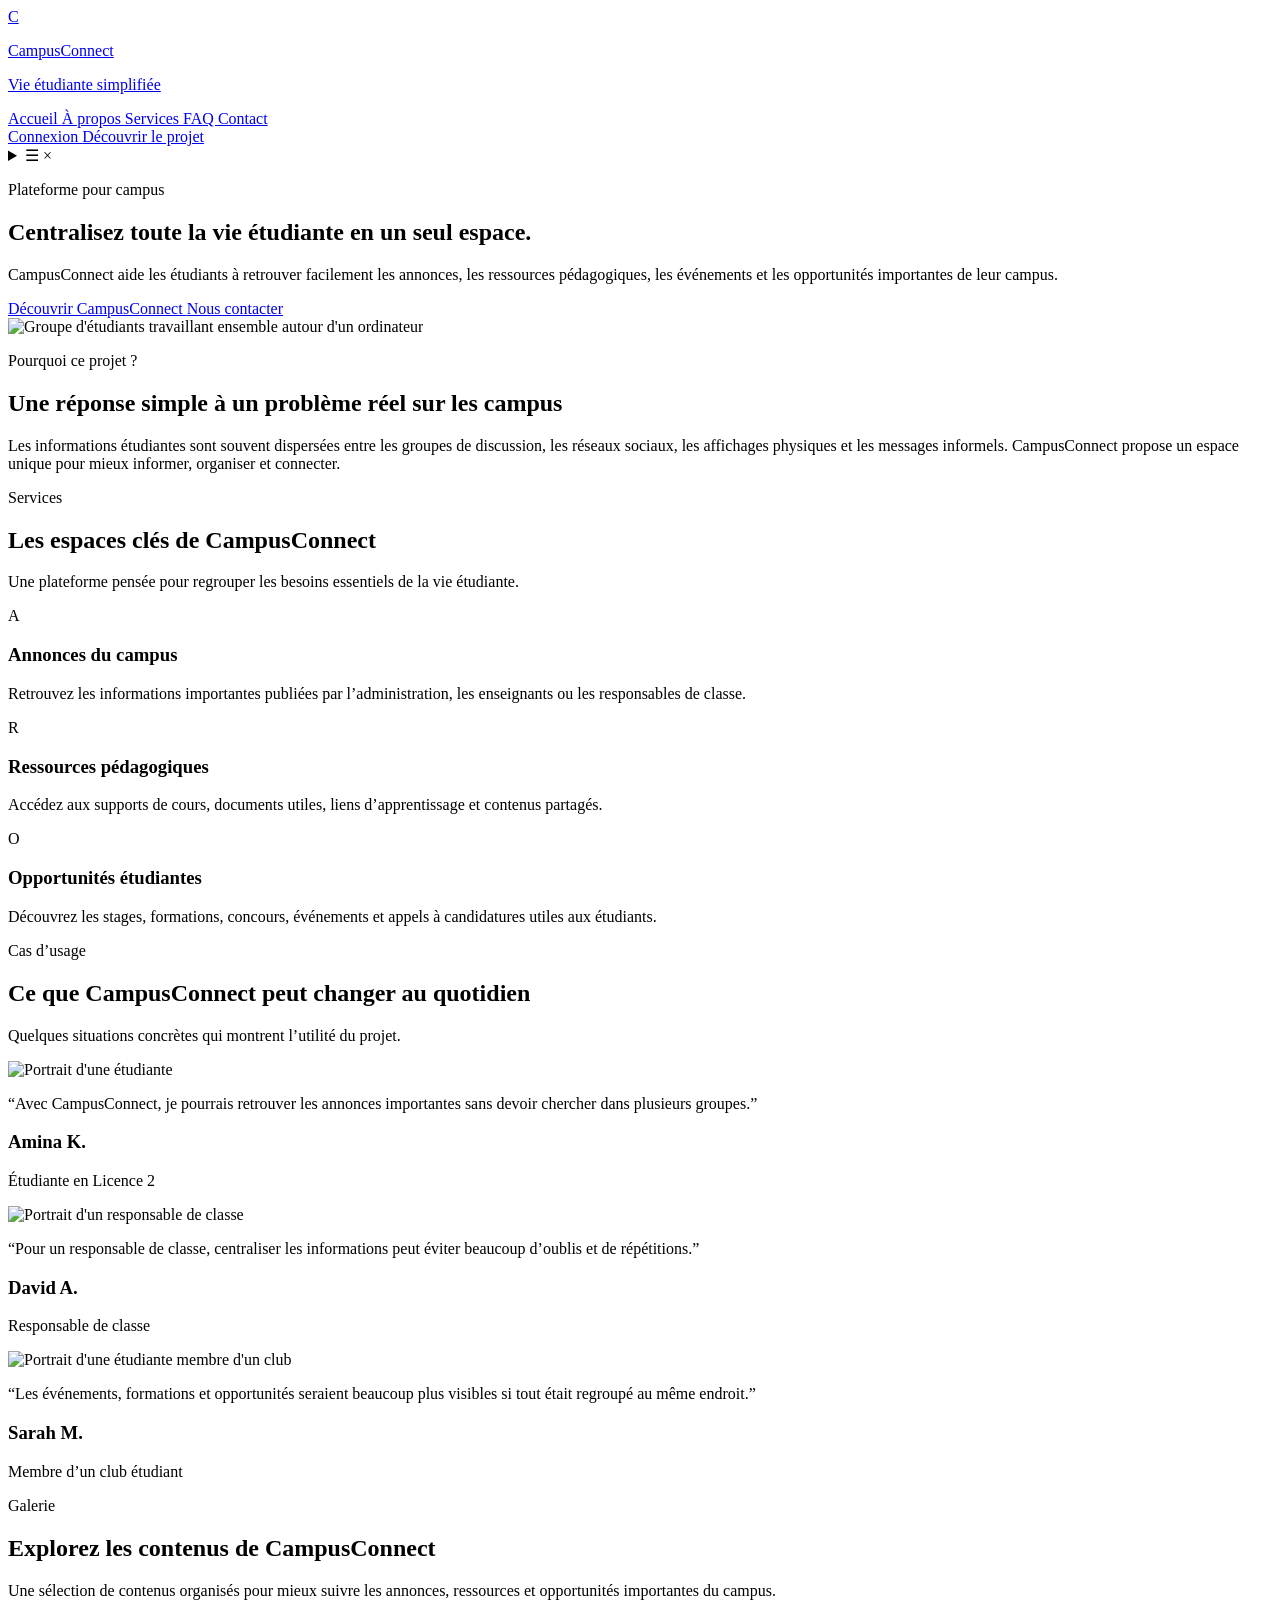
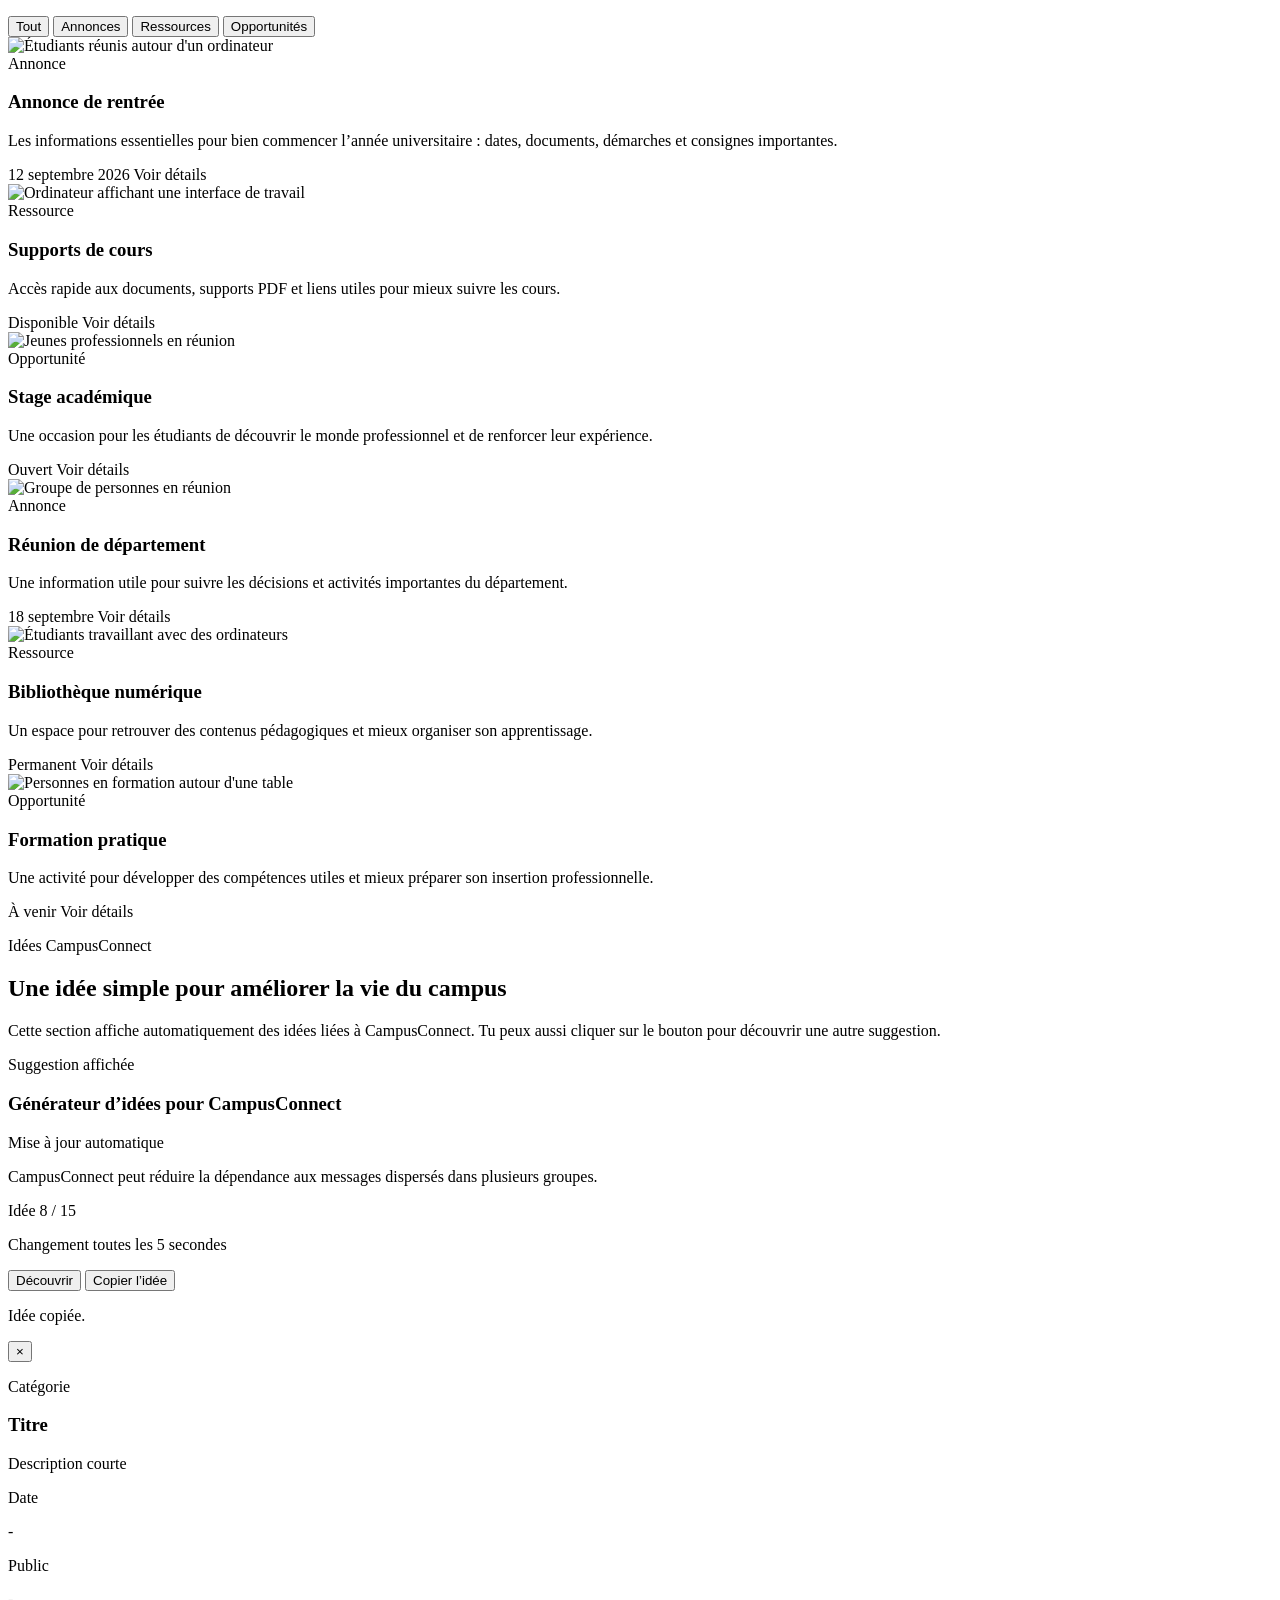
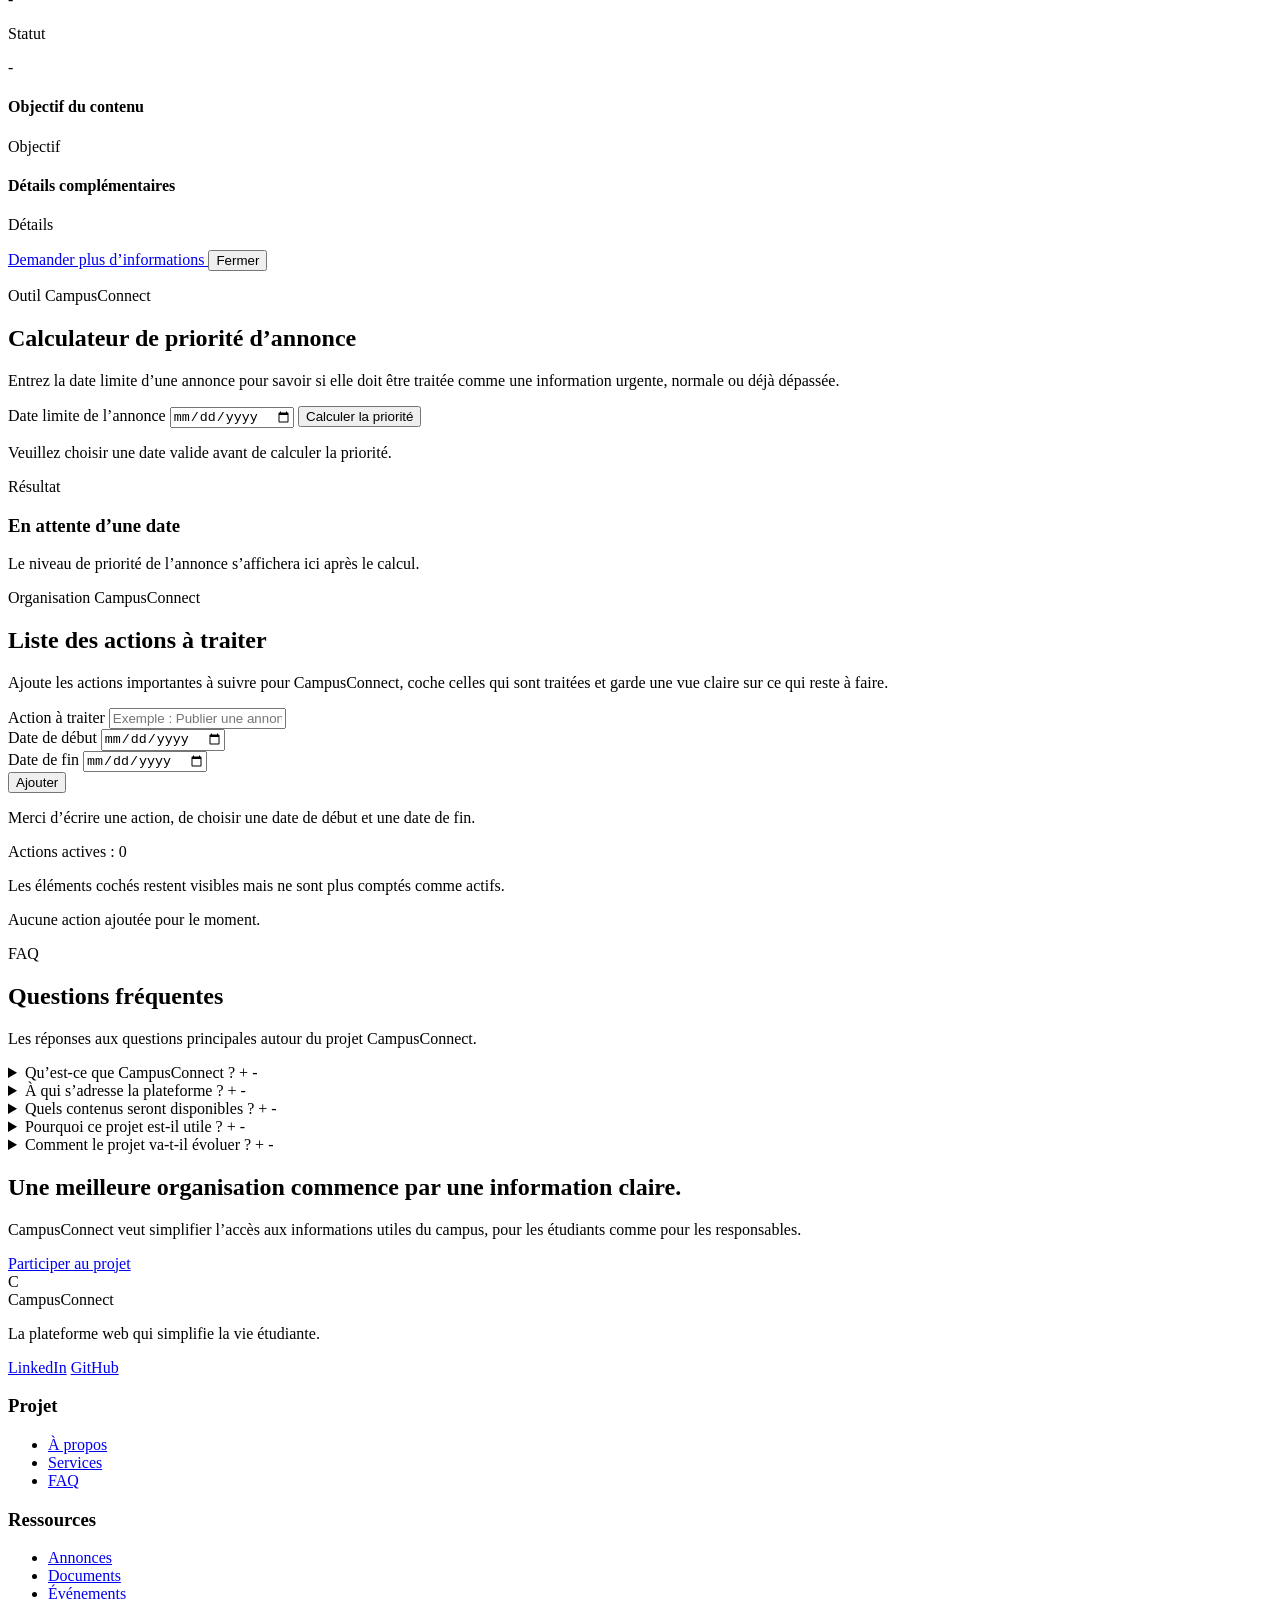
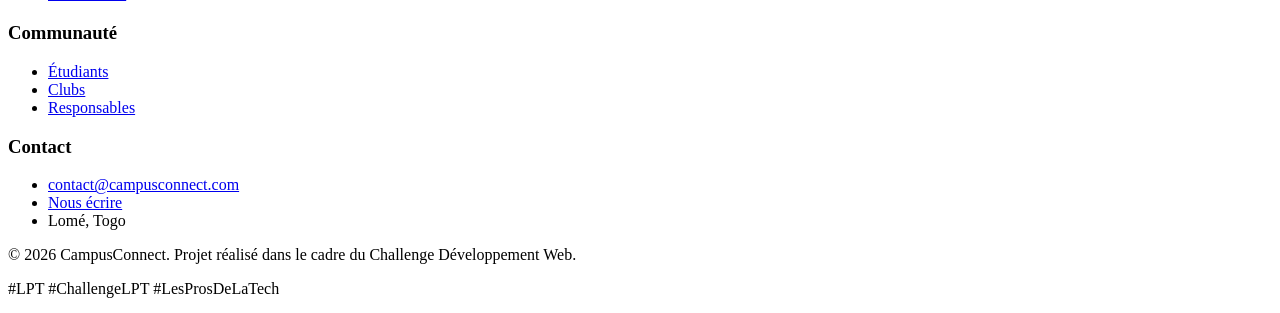
==== commit 338d92c0: "Ajout de la liste interactive sous forme de todolist" ====
--- a/index.html
+++ b/index.html
@@ -1125,6 +1125,139 @@
                   calcul.
                 </p>
               </div>
+            </div>
+          </div>
+        </div>
+      </section>
+      <!-- Section liste dynamique CampusConnect -->
+      <section id="task-manager" class="bg-[#F8F6F0] px-6 py-20">
+        <div class="max-w-5xl mx-auto">
+          <!-- En-tête -->
+          <div class="text-center max-w-3xl mx-auto mb-12">
+            <p
+              class="text-sm font-semibold text-blue-600 uppercase tracking-widest mb-3"
+            >
+              Organisation CampusConnect
+            </p>
+
+            <h2
+              class="text-3xl md:text-4xl font-bold tracking-tight text-slate-900 mb-4"
+            >
+              Liste des actions à traiter
+            </h2>
+
+            <p class="text-lg text-gray-600">
+              Ajoute les actions importantes à suivre pour CampusConnect, coche
+              celles qui sont traitées et garde une vue claire sur ce qui reste
+              à faire.
+            </p>
+          </div>
+
+          <!-- Carte principale -->
+          <div
+            class="bg-white border border-[#E6DED0] rounded-3xl shadow-md p-6 md:p-10"
+          >
+            <!-- Zone ajout / modification -->
+            <div class="grid grid-cols-1 md:grid-cols-2 gap-5 mb-6">
+              <!-- Champ tâche -->
+              <div>
+                <label
+                  for="taskInput"
+                  class="block text-sm font-semibold text-slate-700 mb-2"
+                >
+                  Action à traiter
+                </label>
+
+                <input
+                  id="taskInput"
+                  type="text"
+                  placeholder="Exemple : Publier une annonce de rentrée"
+                  class="w-full border border-slate-300 rounded-xl px-4 py-3 text-slate-900 focus:outline-none focus:ring-2 focus:ring-blue-500 focus:border-blue-500 transition duration-300"
+                />
+              </div>
+
+              <!-- Date de début -->
+              <div>
+                <label
+                  for="taskStartDateInput"
+                  class="block text-sm font-semibold text-slate-700 mb-2"
+                >
+                  Date de début
+                </label>
+
+                <input
+                  id="taskStartDateInput"
+                  type="date"
+                  class="w-full border border-slate-300 rounded-xl px-4 py-3 text-slate-900 focus:outline-none focus:ring-2 focus:ring-blue-500 focus:border-blue-500 transition duration-300"
+                />
+              </div>
+
+              <!-- Date de fin -->
+              <div>
+                <label
+                  for="taskEndDateInput"
+                  class="block text-sm font-semibold text-slate-700 mb-2"
+                >
+                  Date de fin
+                </label>
+
+                <input
+                  id="taskEndDateInput"
+                  type="date"
+                  class="w-full border border-slate-300 rounded-xl px-4 py-3 text-slate-900 focus:outline-none focus:ring-2 focus:ring-blue-500 focus:border-blue-500 transition duration-300"
+                />
+              </div>
+
+              <!-- Bouton action -->
+              <div class="flex items-end">
+                <button
+                  id="addTaskButton"
+                  type="button"
+                  class="w-full bg-blue-600 hover:bg-blue-700 text-white px-6 py-3 rounded-xl font-semibold transition duration-300 hover:scale-105"
+                >
+                  Ajouter
+                </button>
+              </div>
+            </div>
+
+            <!-- Message d'erreur -->
+            <p
+              id="taskError"
+              class="hidden text-sm font-medium text-red-600 mb-6"
+            >
+              Merci d’écrire une action, de choisir une date de début et une
+              date de fin.
+            </p>
+            <!-- Résumé -->
+            <div
+              class="flex flex-col sm:flex-row sm:items-center sm:justify-between gap-4 bg-[#F8F6F0] border border-[#E6DED0] rounded-2xl px-5 py-4 mb-6"
+            >
+              <p class="text-slate-700">
+                Actions actives :
+                <span id="activeTaskCount" class="font-bold text-slate-900"
+                  >0</span
+                >
+              </p>
+
+              <p class="text-sm text-slate-500">
+                Les éléments cochés restent visibles mais ne sont plus comptés
+                comme actifs.
+              </p>
+            </div>
+
+            <!-- Liste dynamique -->
+            <ul id="taskList" class="space-y-4">
+              <!-- Les tâches seront ajoutées ici avec JavaScript -->
+            </ul>
+
+            <!-- État vide -->
+            <div
+              id="emptyState"
+              class="text-center border border-dashed border-slate-300 rounded-2xl p-8 mt-6"
+            >
+              <p class="text-slate-500">
+                Aucune action ajoutée pour le moment.
+              </p>
             </div>
           </div>
         </div>
@@ -1728,5 +1861,290 @@
         }
       });
     </script>
+    <script>
+      const taskInput = document.getElementById("taskInput");
+      const taskStartDateInput = document.getElementById("taskStartDateInput");
+      const taskEndDateInput = document.getElementById("taskEndDateInput");
+      const addTaskButton = document.getElementById("addTaskButton");
+      const taskList = document.getElementById("taskList");
+      const taskError = document.getElementById("taskError");
+      const activeTaskCount = document.getElementById("activeTaskCount");
+      const emptyState = document.getElementById("emptyState");
+
+      let tasks = JSON.parse(localStorage.getItem("campusTasks")) || [];
+      let editIndex = null;
+
+      function saveTasks() {
+        localStorage.setItem("campusTasks", JSON.stringify(tasks));
+      }
+
+      function formatDate(dateValue) {
+        const date = new Date(dateValue);
+
+        return date.toLocaleDateString("fr-FR", {
+          day: "2-digit",
+          month: "long",
+          year: "numeric",
+        });
+      }
+
+      function getTaskStatus(task) {
+        if (task.done) {
+          return {
+            label: "Traitée",
+            className: "bg-[#EAF0FA] text-[#355070] border-[#B8C8E6]",
+          };
+        }
+
+        const today = new Date();
+        const endDate = new Date(task.endDate);
+
+        today.setHours(0, 0, 0, 0);
+        endDate.setHours(0, 0, 0, 0);
+
+        const differenceInTime = endDate.getTime() - today.getTime();
+        const differenceInDays = Math.ceil(
+          differenceInTime / (1000 * 60 * 60 * 24),
+        );
+
+        if (differenceInDays < 0) {
+          return {
+            label: "En retard",
+            className: "bg-[#F8F6F0] text-[#7A5C47] border-[#E6DED0]",
+          };
+        }
+
+        if (differenceInDays === 0) {
+          return {
+            label: "À finir aujourd’hui",
+            className: "bg-[#EDF6F9] text-[#24576B] border-[#BFD8E2]",
+          };
+        }
+
+        if (differenceInDays <= 3) {
+          return {
+            label: "Prioritaire",
+            className: "bg-[#F7F1E6] text-[#7A5C2E] border-[#DED0B8]",
+          };
+        }
+
+        return {
+          label: "Planifiée",
+          className: "bg-[#F4F7F5] text-[#3E5C4A] border-[#C8D8CE]",
+        };
+      }
+
+      function updateActiveCount() {
+        const activeTasks = tasks.filter(function (task) {
+          return task.done === false;
+        });
+
+        activeTaskCount.innerText = activeTasks.length;
+
+        if (tasks.length === 0) {
+          emptyState.classList.remove("hidden");
+        } else {
+          emptyState.classList.add("hidden");
+        }
+      }
+
+      function resetForm() {
+        taskInput.value = "";
+        taskStartDateInput.value = "";
+        taskEndDateInput.value = "";
+        taskError.classList.add("hidden");
+
+        editIndex = null;
+        addTaskButton.innerText = "Ajouter";
+        addTaskButton.className =
+          "w-full bg-blue-600 hover:bg-blue-700 text-white px-6 py-3 rounded-xl font-semibold transition duration-300 hover:scale-105";
+
+        taskInput.focus();
+      }
+
+      function renderTasks() {
+        taskList.innerHTML = "";
+
+        tasks.forEach(function (task, index) {
+          const status = getTaskStatus(task);
+
+          const li = document.createElement("li");
+          li.className =
+            "bg-white border border-slate-200 rounded-2xl p-5 shadow-sm transition duration-300 hover:shadow-md";
+
+          const row = document.createElement("div");
+          row.className =
+            "flex flex-col lg:flex-row lg:items-start lg:justify-between gap-5";
+
+          const leftBlock = document.createElement("div");
+          leftBlock.className = "flex items-start gap-4 flex-1";
+
+          const checkbox = document.createElement("input");
+          checkbox.type = "checkbox";
+          checkbox.checked = task.done;
+          checkbox.className =
+            "mt-1 w-5 h-5 rounded border-slate-300 text-blue-600 focus:ring-blue-500 cursor-pointer";
+
+          const contentBlock = document.createElement("div");
+          contentBlock.className = "flex-1";
+
+          const taskText = document.createElement("p");
+          taskText.innerText = task.text;
+          taskText.className = "text-slate-800 font-semibold";
+
+          if (task.done) {
+            taskText.classList.add("line-through", "text-slate-400");
+          }
+
+          const taskDates = document.createElement("p");
+          if (task.startDate === task.endDate) {
+            taskDates.innerText = "Prévu le " + formatDate(task.startDate);
+          } else {
+            taskDates.innerText =
+              "Du " +
+              formatDate(task.startDate) +
+              " au " +
+              formatDate(task.endDate);
+          }
+          taskDates.className = "text-sm text-slate-500 mt-1";
+
+          contentBlock.appendChild(taskText);
+          contentBlock.appendChild(taskDates);
+
+          checkbox.addEventListener("change", function () {
+            tasks[index].done = checkbox.checked;
+            saveTasks();
+            renderTasks();
+          });
+
+          leftBlock.appendChild(checkbox);
+          leftBlock.appendChild(contentBlock);
+
+          const rightBlock = document.createElement("div");
+          rightBlock.className =
+            "flex flex-wrap items-center gap-3 lg:justify-end";
+
+          const statusBadge = document.createElement("span");
+          statusBadge.innerText = status.label;
+          statusBadge.className =
+            "inline-flex items-center rounded-full border px-3 py-1 text-xs font-semibold " +
+            status.className;
+
+          const editButton = document.createElement("button");
+          editButton.type = "button";
+          editButton.innerText = "Modifier";
+          editButton.className =
+            "bg-[#EDF6F9] hover:bg-[#DDEFF5] text-[#24576B] px-4 py-2 rounded-xl text-sm font-semibold transition duration-300";
+
+          editButton.addEventListener("click", function () {
+            taskInput.value = task.text;
+            taskStartDateInput.value = task.startDate;
+            taskEndDateInput.value = task.endDate;
+
+            editIndex = index;
+
+            addTaskButton.innerText = "Mettre à jour";
+            addTaskButton.className =
+              "w-full bg-[#24576B] hover:bg-[#1D4656] text-white px-6 py-3 rounded-xl font-semibold transition duration-300 hover:scale-105";
+
+            taskInput.focus();
+          });
+
+          const deleteButton = document.createElement("button");
+          deleteButton.type = "button";
+          deleteButton.innerText = "Supprimer";
+          deleteButton.className =
+            "bg-[#F8F6F0] hover:bg-[#EFE8DA] text-slate-700 px-4 py-2 rounded-xl text-sm font-semibold transition duration-300";
+
+          deleteButton.addEventListener("click", function () {
+            tasks.splice(index, 1);
+            saveTasks();
+
+            if (editIndex === index) {
+              resetForm();
+            }
+
+            renderTasks();
+          });
+
+          rightBlock.appendChild(statusBadge);
+          rightBlock.appendChild(editButton);
+          rightBlock.appendChild(deleteButton);
+
+          row.appendChild(leftBlock);
+          row.appendChild(rightBlock);
+
+          li.appendChild(row);
+          taskList.appendChild(li);
+        });
+
+        updateActiveCount();
+      }
+
+      function addOrUpdateTask() {
+        const taskValue = taskInput.value.trim();
+        const startDateValue = taskStartDateInput.value;
+        const endDateValue = taskEndDateInput.value;
+
+        if (taskValue === "" || startDateValue === "" || endDateValue === "") {
+          taskError.innerText =
+            "Merci d’écrire une action, de choisir une date de début et une date de fin.";
+          taskError.classList.remove("hidden");
+          return;
+        }
+
+        const startDate = new Date(startDateValue);
+        const endDate = new Date(endDateValue);
+
+        if (endDate < startDate) {
+          taskError.innerText =
+            "La date de fin ne peut pas être avant la date de début.";
+          taskError.classList.remove("hidden");
+          return;
+        }
+
+        taskError.classList.add("hidden");
+
+        const taskData = {
+          text: taskValue,
+          startDate: startDateValue,
+          endDate: endDateValue,
+          done: false,
+        };
+
+        if (editIndex === null) {
+          tasks.push(taskData);
+        } else {
+          taskData.done = tasks[editIndex].done;
+          tasks[editIndex] = taskData;
+        }
+
+        saveTasks();
+        renderTasks();
+        resetForm();
+      }
+
+      addTaskButton.addEventListener("click", addOrUpdateTask);
+
+      taskInput.addEventListener("keydown", function (event) {
+        if (event.key === "Enter") {
+          addOrUpdateTask();
+        }
+      });
+
+      taskStartDateInput.addEventListener("keydown", function (event) {
+        if (event.key === "Enter") {
+          addOrUpdateTask();
+        }
+      });
+
+      taskEndDateInput.addEventListener("keydown", function (event) {
+        if (event.key === "Enter") {
+          addOrUpdateTask();
+        }
+      });
+
+      renderTasks();
+    </script>
   </body>
 </html>
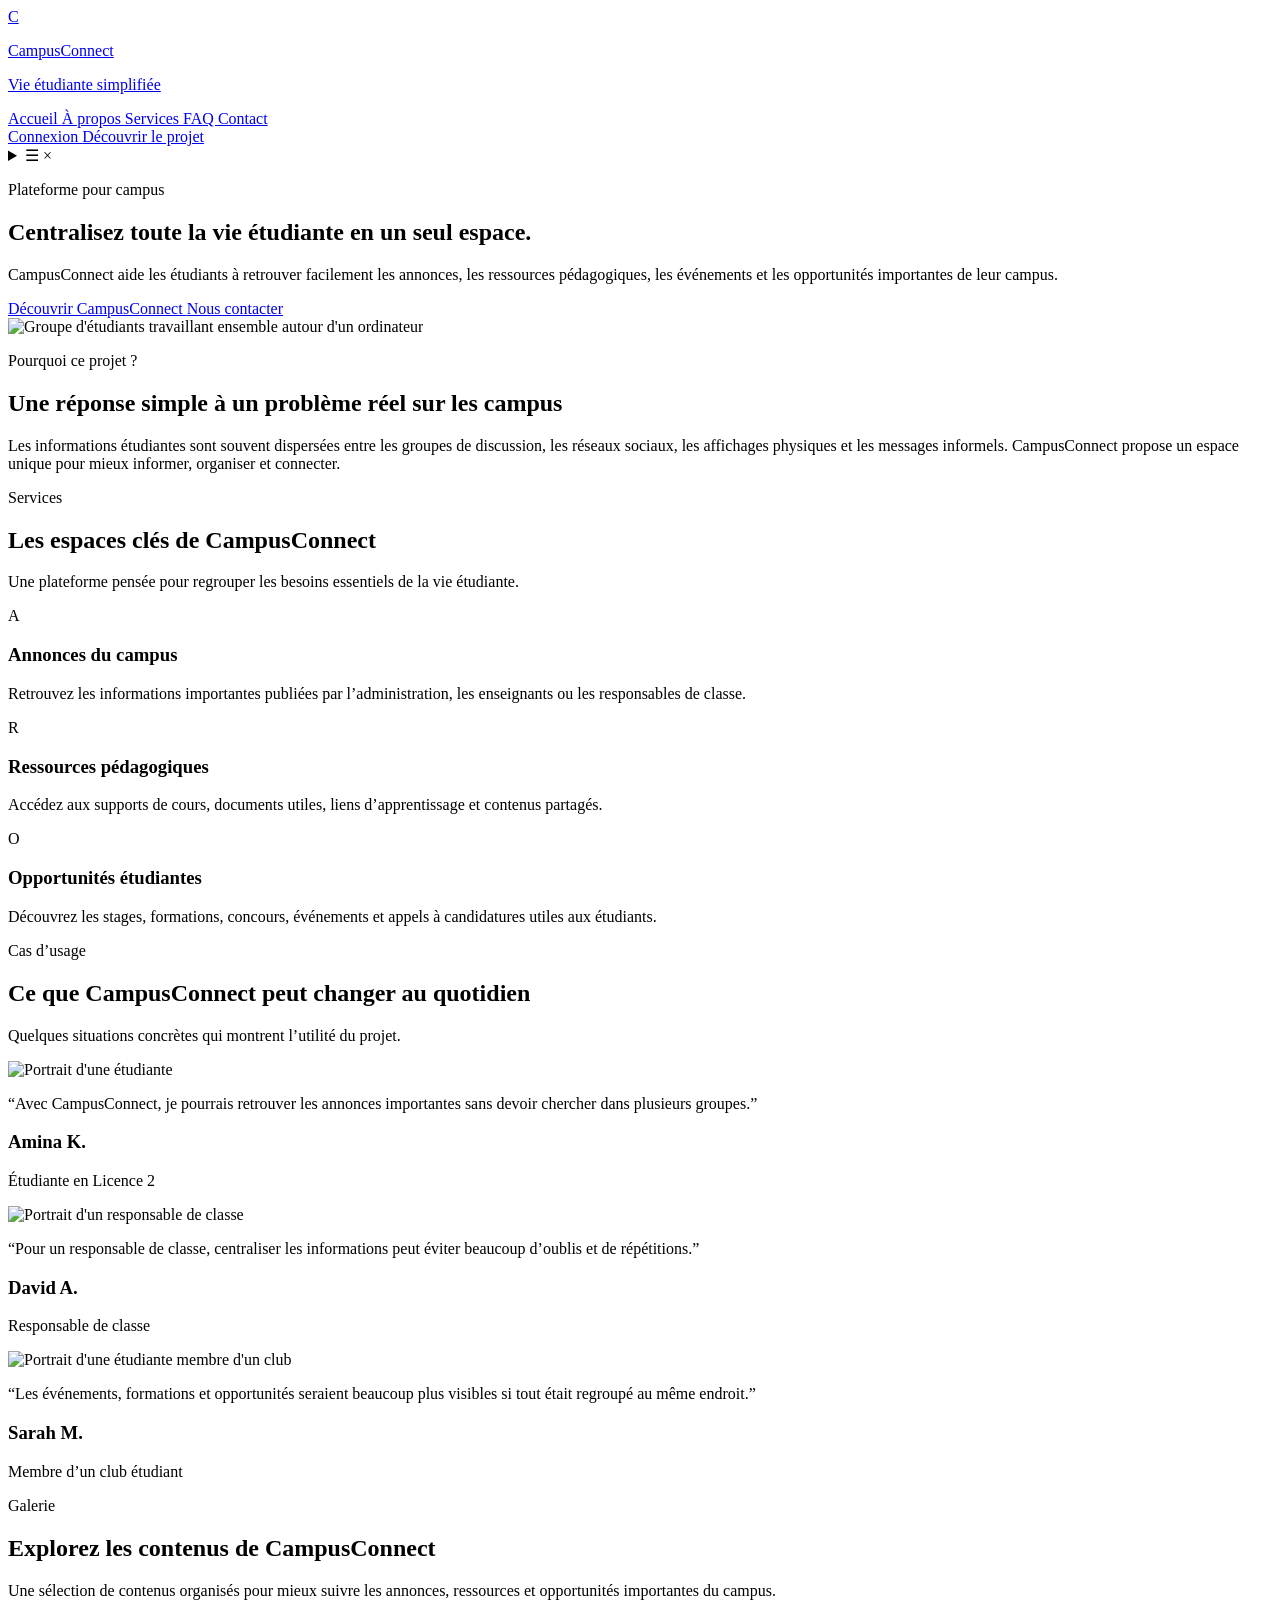
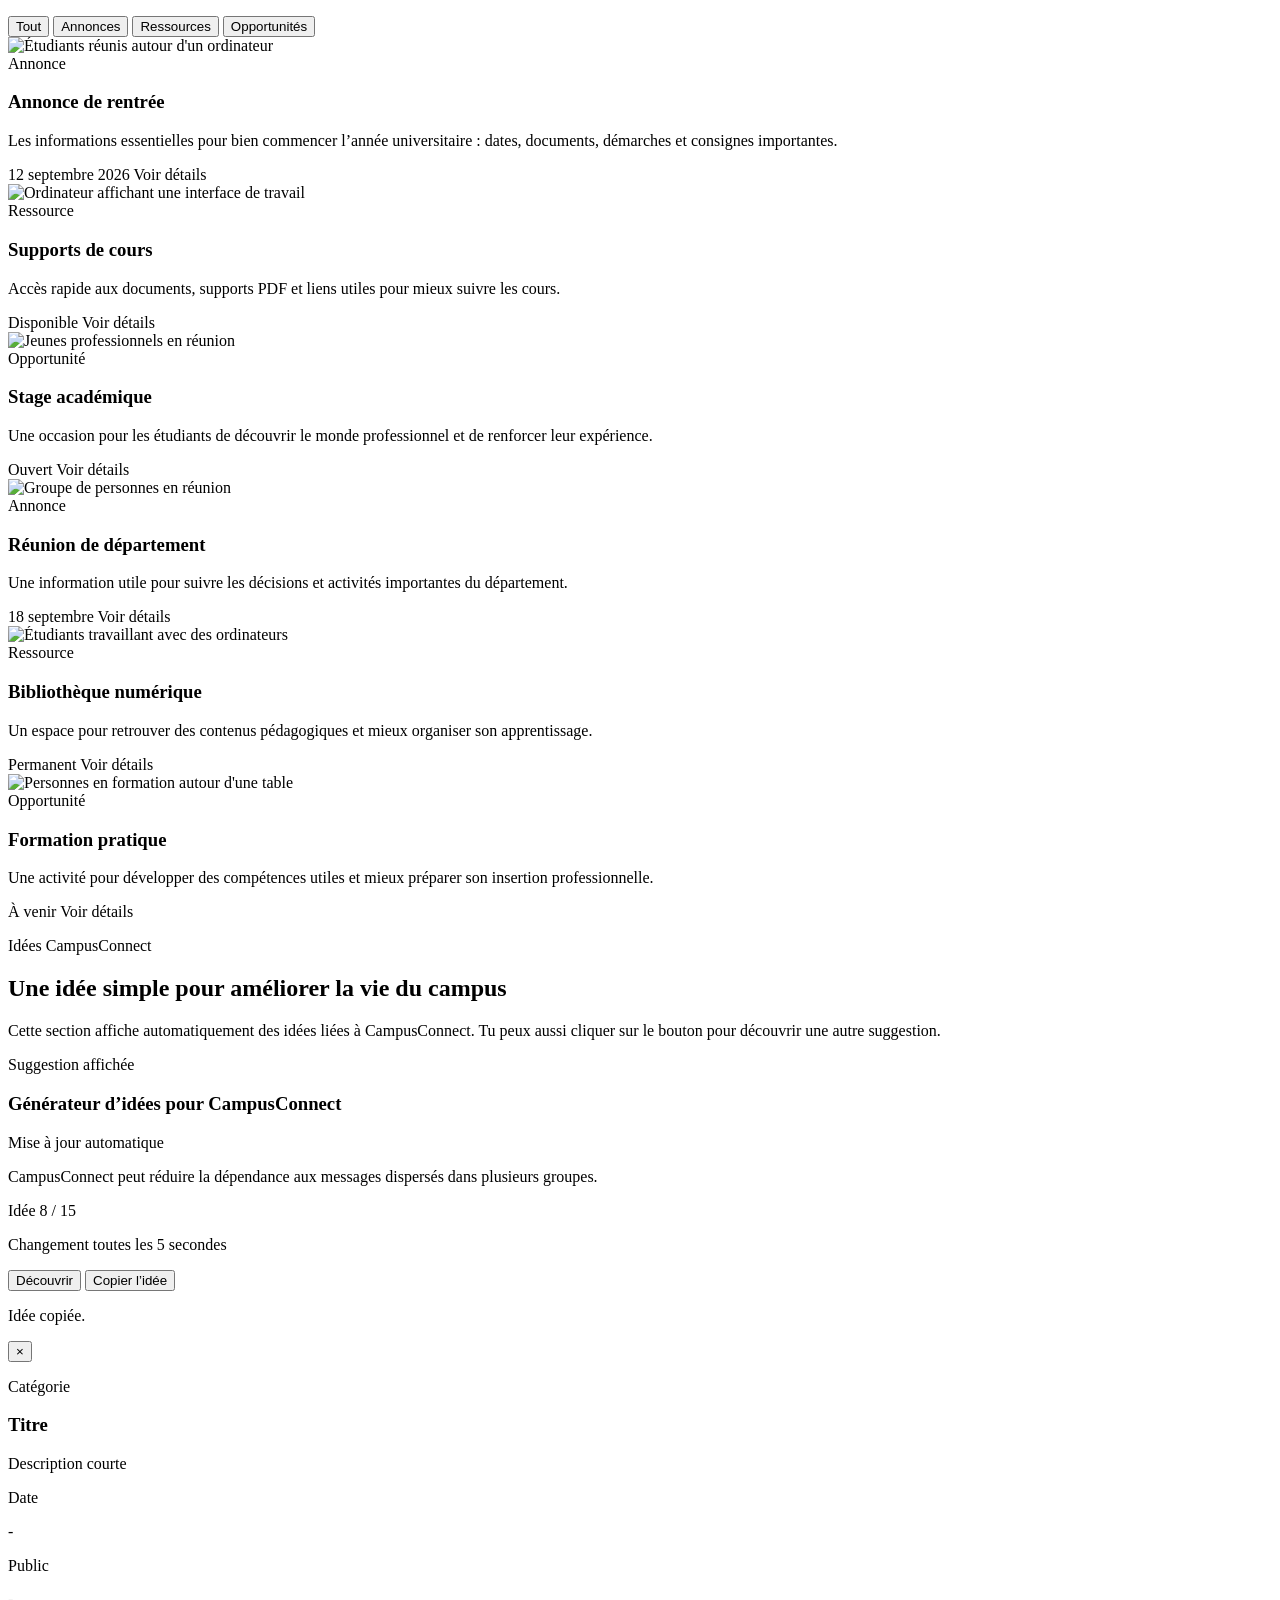
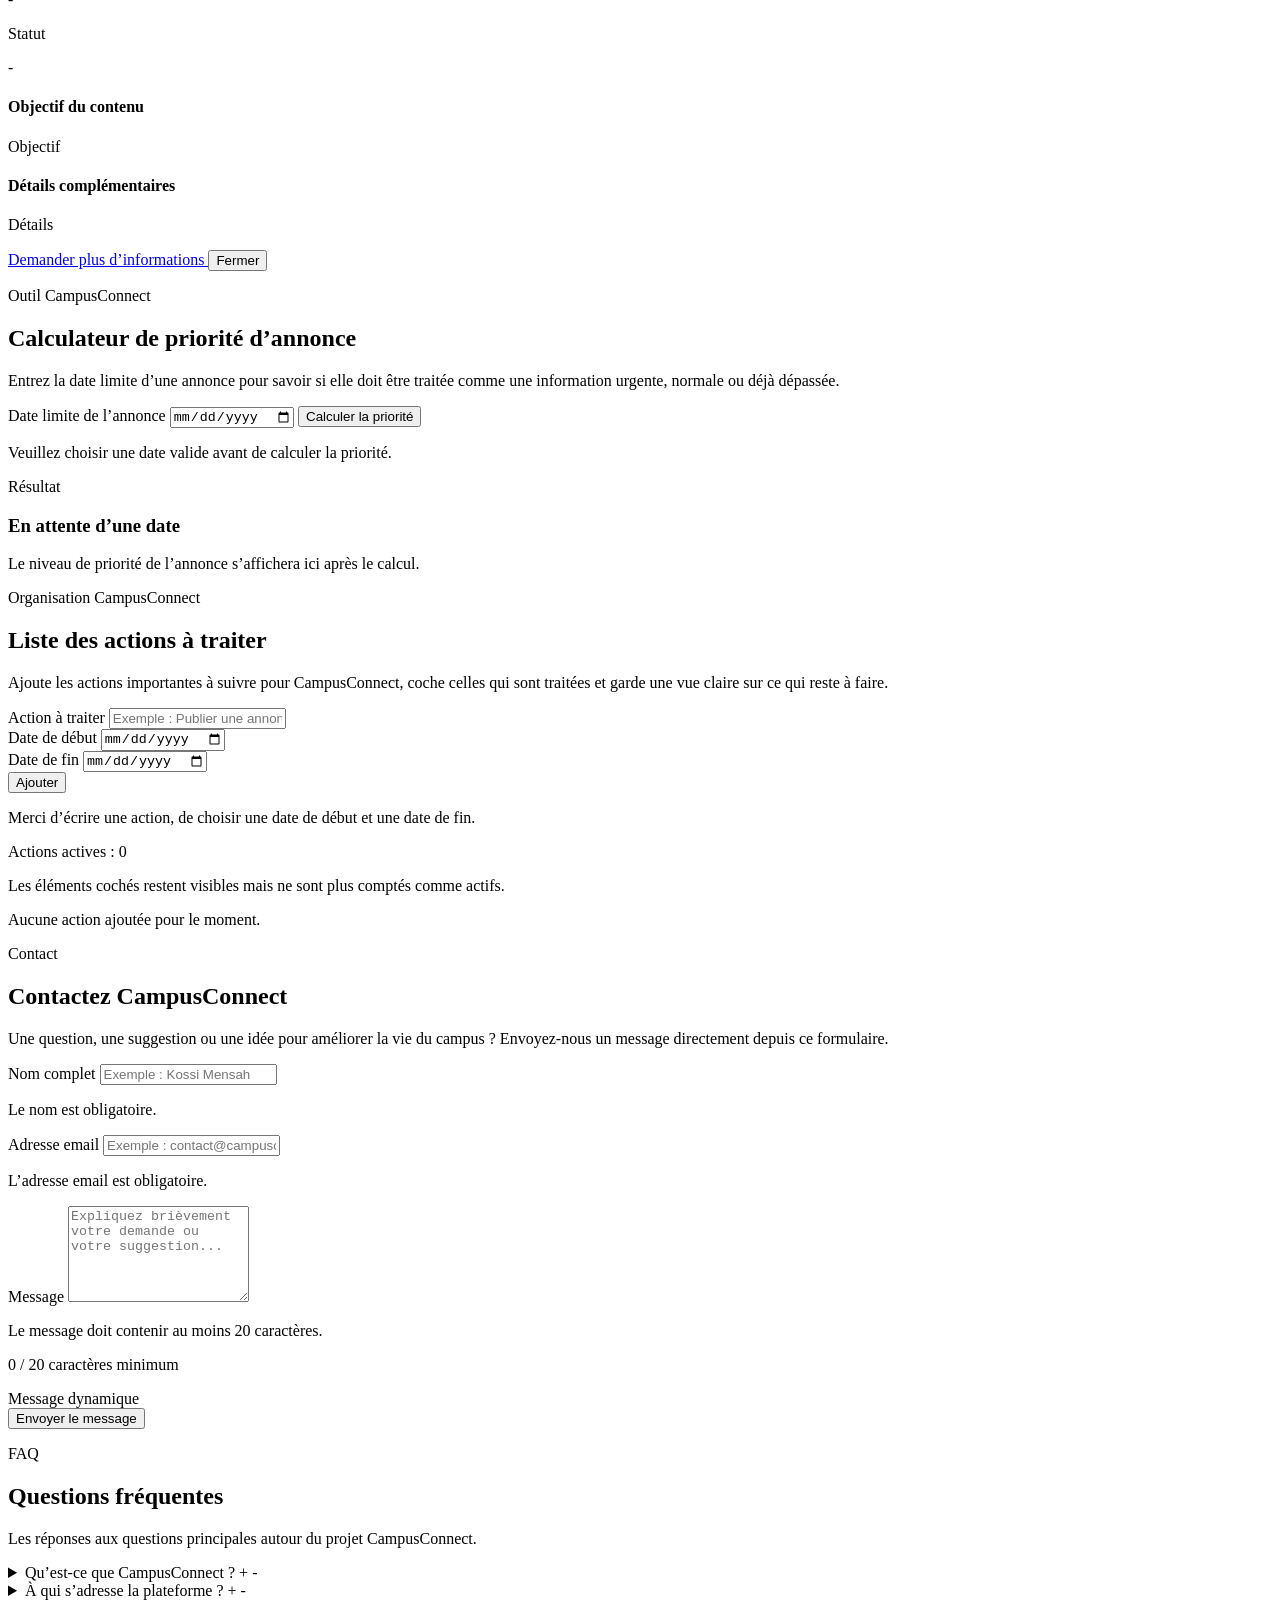
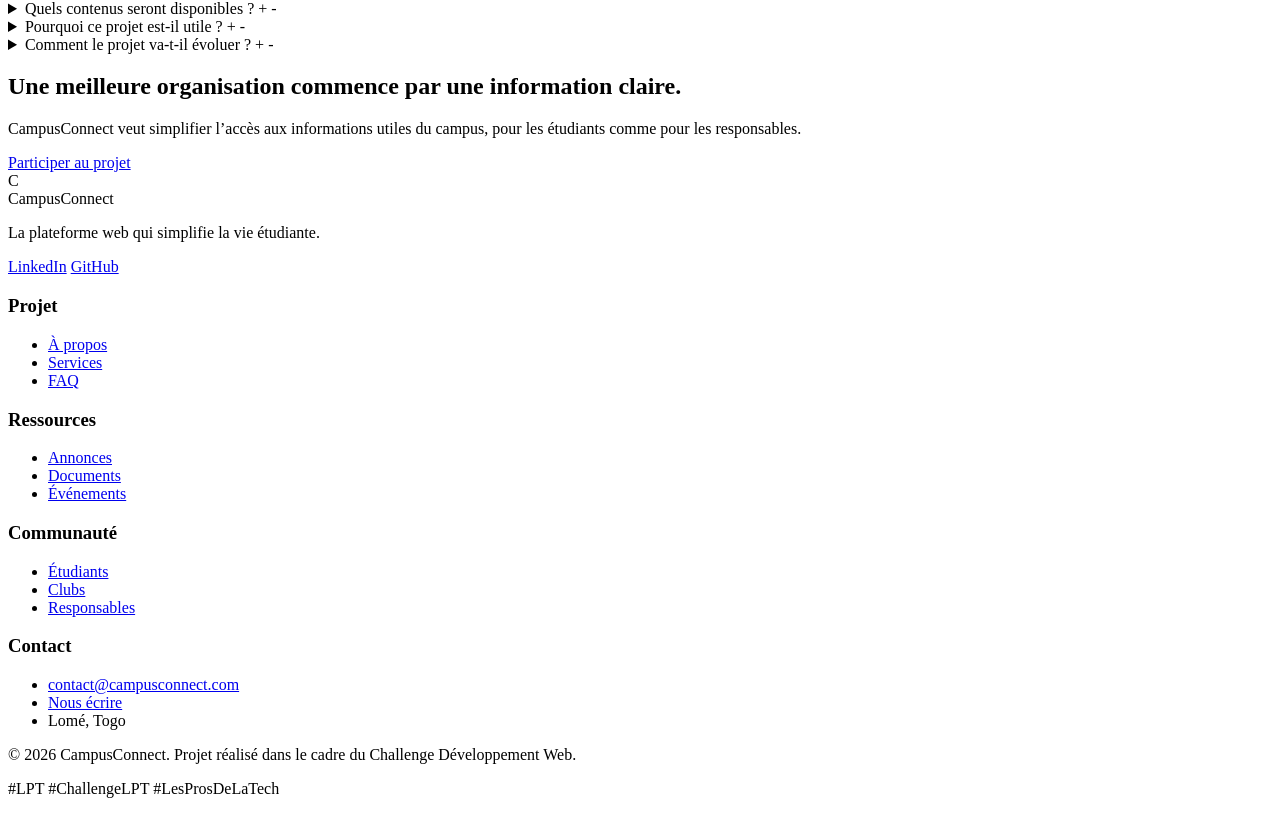
==== commit 7862838b: "Formulaire de contact avec validation" ====
--- a/index.html
+++ b/index.html
@@ -1262,6 +1262,111 @@
           </div>
         </div>
       </section>
+
+      <!-- Section formulaire de contact -->
+<section id="contact-form" class="bg-[#F8F6F0] px-6 py-20">
+  <div class="max-w-5xl mx-auto">
+
+    <!-- En-tête -->
+    <div class="text-center max-w-3xl mx-auto mb-12">
+      <p class="text-sm font-semibold text-blue-600 uppercase tracking-widest mb-3">
+        Contact
+      </p>
+
+      <h1 class="text-3xl md:text-4xl font-bold tracking-tight text-slate-900 mb-4">
+        Contactez CampusConnect
+      </h1>
+
+      <p class="text-lg text-gray-600">
+        Une question, une suggestion ou une idée pour améliorer la vie du campus ?
+        Envoyez-nous un message directement depuis ce formulaire.
+      </p>
+    </div>
+
+    <!-- Carte formulaire -->
+    <div class="bg-white border border-[#E6DED0] rounded-3xl shadow-md p-6 md:p-10">
+      <form id="contactForm" novalidate class="space-y-6">
+
+        <!-- Champ nom -->
+        <div>
+          <label for="nameInput" class="block text-sm font-semibold text-slate-700 mb-2">
+            Nom complet
+          </label>
+
+          <input
+            id="nameInput"
+            type="text"
+            placeholder="Exemple : Kossi Mensah"
+            class="w-full border border-slate-300 rounded-xl px-4 py-3 text-slate-900 focus:outline-none focus:ring-2 focus:ring-blue-500 focus:border-blue-500 transition duration-300"
+          >
+
+          <p id="nameError" class="hidden text-sm font-medium text-[#9B5A4A] mt-2">
+            Le nom est obligatoire.
+          </p>
+        </div>
+
+        <!-- Champ email -->
+        <div>
+          <label for="emailInput" class="block text-sm font-semibold text-slate-700 mb-2">
+            Adresse email
+          </label>
+
+          <input
+            id="emailInput"
+            type="email"
+            placeholder="Exemple : contact@campusconnect.com"
+            class="w-full border border-slate-300 rounded-xl px-4 py-3 text-slate-900 focus:outline-none focus:ring-2 focus:ring-blue-500 focus:border-blue-500 transition duration-300"
+          >
+
+          <p id="emailError" class="hidden text-sm font-medium text-[#9B5A4A] mt-2">
+            L’adresse email est obligatoire.
+          </p>
+        </div>
+
+        <!-- Champ message -->
+        <div>
+          <label for="messageInput" class="block text-sm font-semibold text-slate-700 mb-2">
+            Message
+          </label>
+
+          <textarea
+            id="messageInput"
+            rows="6"
+            placeholder="Expliquez brièvement votre demande ou votre suggestion..."
+            class="w-full border border-slate-300 rounded-xl px-4 py-3 text-slate-900 focus:outline-none focus:ring-2 focus:ring-blue-500 focus:border-blue-500 transition duration-300 resize-none"
+          ></textarea>
+
+          <div class="flex items-center justify-between mt-2">
+            <p id="messageError" class="hidden text-sm font-medium text-[#9B5A4A]">
+              Le message doit contenir au moins 20 caractères.
+            </p>
+
+            <p id="messageCounter" class="text-sm text-slate-500 ml-auto">
+              0 / 20 caractères minimum
+            </p>
+          </div>
+        </div>
+
+        <!-- Message global -->
+        <div
+          id="formFeedback"
+          class="hidden rounded-2xl px-5 py-4 text-sm font-medium"
+        >
+          Message dynamique
+        </div>
+
+        <!-- Bouton -->
+        <button
+          type="submit"
+          class="w-full md:w-auto bg-blue-600 hover:bg-blue-700 text-white px-7 py-3 rounded-xl font-semibold transition duration-300 hover:scale-105"
+        >
+          Envoyer le message
+        </button>
+
+      </form>
+    </div>
+  </div>
+</section>
 
       <!-- Section FAQ -->
       <section id="faq" class="bg-slate-50 px-6 py-20">
@@ -2146,5 +2251,138 @@
 
       renderTasks();
     </script>
+    <script>
+  const contactForm = document.getElementById("contactForm");
+
+  const nameInput = document.getElementById("nameInput");
+  const emailInput = document.getElementById("emailInput");
+  const messageInput = document.getElementById("messageInput");
+
+  const nameError = document.getElementById("nameError");
+  const emailError = document.getElementById("emailError");
+  const messageError = document.getElementById("messageError");
+
+  const messageCounter = document.getElementById("messageCounter");
+  const formFeedback = document.getElementById("formFeedback");
+
+  function showError(input, errorElement, message) {
+    errorElement.innerText = message;
+    errorElement.classList.remove("hidden");
+
+    input.classList.remove("border-slate-300", "focus:ring-blue-500", "focus:border-blue-500");
+    input.classList.add("border-[#C98C7A]", "focus:ring-[#C98C7A]", "focus:border-[#C98C7A]");
+  }
+
+  function showSuccess(input, errorElement) {
+    errorElement.classList.add("hidden");
+
+    input.classList.remove("border-[#C98C7A]", "focus:ring-[#C98C7A]", "focus:border-[#C98C7A]");
+    input.classList.add("border-[#BFD8E2]", "focus:ring-blue-500", "focus:border-blue-500");
+  }
+
+  function validateName() {
+    const nameValue = nameInput.value.trim();
+
+    if (nameValue === "") {
+      showError(nameInput, nameError, "Le nom est obligatoire.");
+      return false;
+    }
+
+    if (nameValue.length < 2) {
+      showError(nameInput, nameError, "Le nom doit contenir au moins 2 caractères.");
+      return false;
+    }
+
+    showSuccess(nameInput, nameError);
+    return true;
+  }
+
+  function validateEmail() {
+    const emailValue = emailInput.value.trim();
+
+    if (emailValue === "") {
+      showError(emailInput, emailError, "L’adresse email est obligatoire.");
+      return false;
+    }
+
+    const emailRegex = /^[^\s@]+@[^\s@]+\.[^\s@]+$/;
+
+    if (!emailRegex.test(emailValue)) {
+      showError(emailInput, emailError, "Veuillez entrer une adresse email valide.");
+      return false;
+    }
+
+    showSuccess(emailInput, emailError);
+    return true;
+  }
+
+  function validateMessage() {
+    const messageValue = messageInput.value.trim();
+    const messageLength = messageValue.length;
+
+    messageCounter.innerText = messageLength + " / 20 caractères minimum";
+
+    if (messageValue === "") {
+      showError(messageInput, messageError, "Le message est obligatoire.");
+      return false;
+    }
+
+    if (messageLength < 20) {
+      showError(
+        messageInput,
+        messageError,
+        "Le message doit contenir au moins 20 caractères."
+      );
+      return false;
+    }
+
+    showSuccess(messageInput, messageError);
+    return true;
+  }
+
+  function showGlobalFeedback(type, message) {
+    formFeedback.innerText = message;
+    formFeedback.classList.remove("hidden");
+
+    formFeedback.className = "rounded-2xl px-5 py-4 text-sm font-medium";
+
+    if (type === "success") {
+      formFeedback.classList.add("bg-[#EDF6F9]", "text-[#24576B]", "border", "border-[#BFD8E2]");
+    } else {
+      formFeedback.classList.add("bg-[#F8F6F0]", "text-[#7A5C47]", "border", "border-[#E6DED0]");
+    }
+  }
+
+  nameInput.addEventListener("input", validateName);
+  emailInput.addEventListener("input", validateEmail);
+  messageInput.addEventListener("input", validateMessage);
+
+  contactForm.addEventListener("submit", function (event) {
+    event.preventDefault();
+
+    const isNameValid = validateName();
+    const isEmailValid = validateEmail();
+    const isMessageValid = validateMessage();
+
+    if (isNameValid && isEmailValid && isMessageValid) {
+      showGlobalFeedback(
+        "success",
+        "Votre message est prêt à être envoyé. Merci pour votre contribution à CampusConnect."
+      );
+
+      contactForm.reset();
+      messageCounter.innerText = "0 / 20 caractères minimum";
+
+      nameInput.classList.remove("border-[#BFD8E2]");
+      emailInput.classList.remove("border-[#BFD8E2]");
+      messageInput.classList.remove("border-[#BFD8E2]");
+    } else {
+      showGlobalFeedback(
+        "error",
+        "Veuillez corriger les champs signalés avant d’envoyer le formulaire."
+      );
+    }
+  });
+</script>
   </body>
 </html>
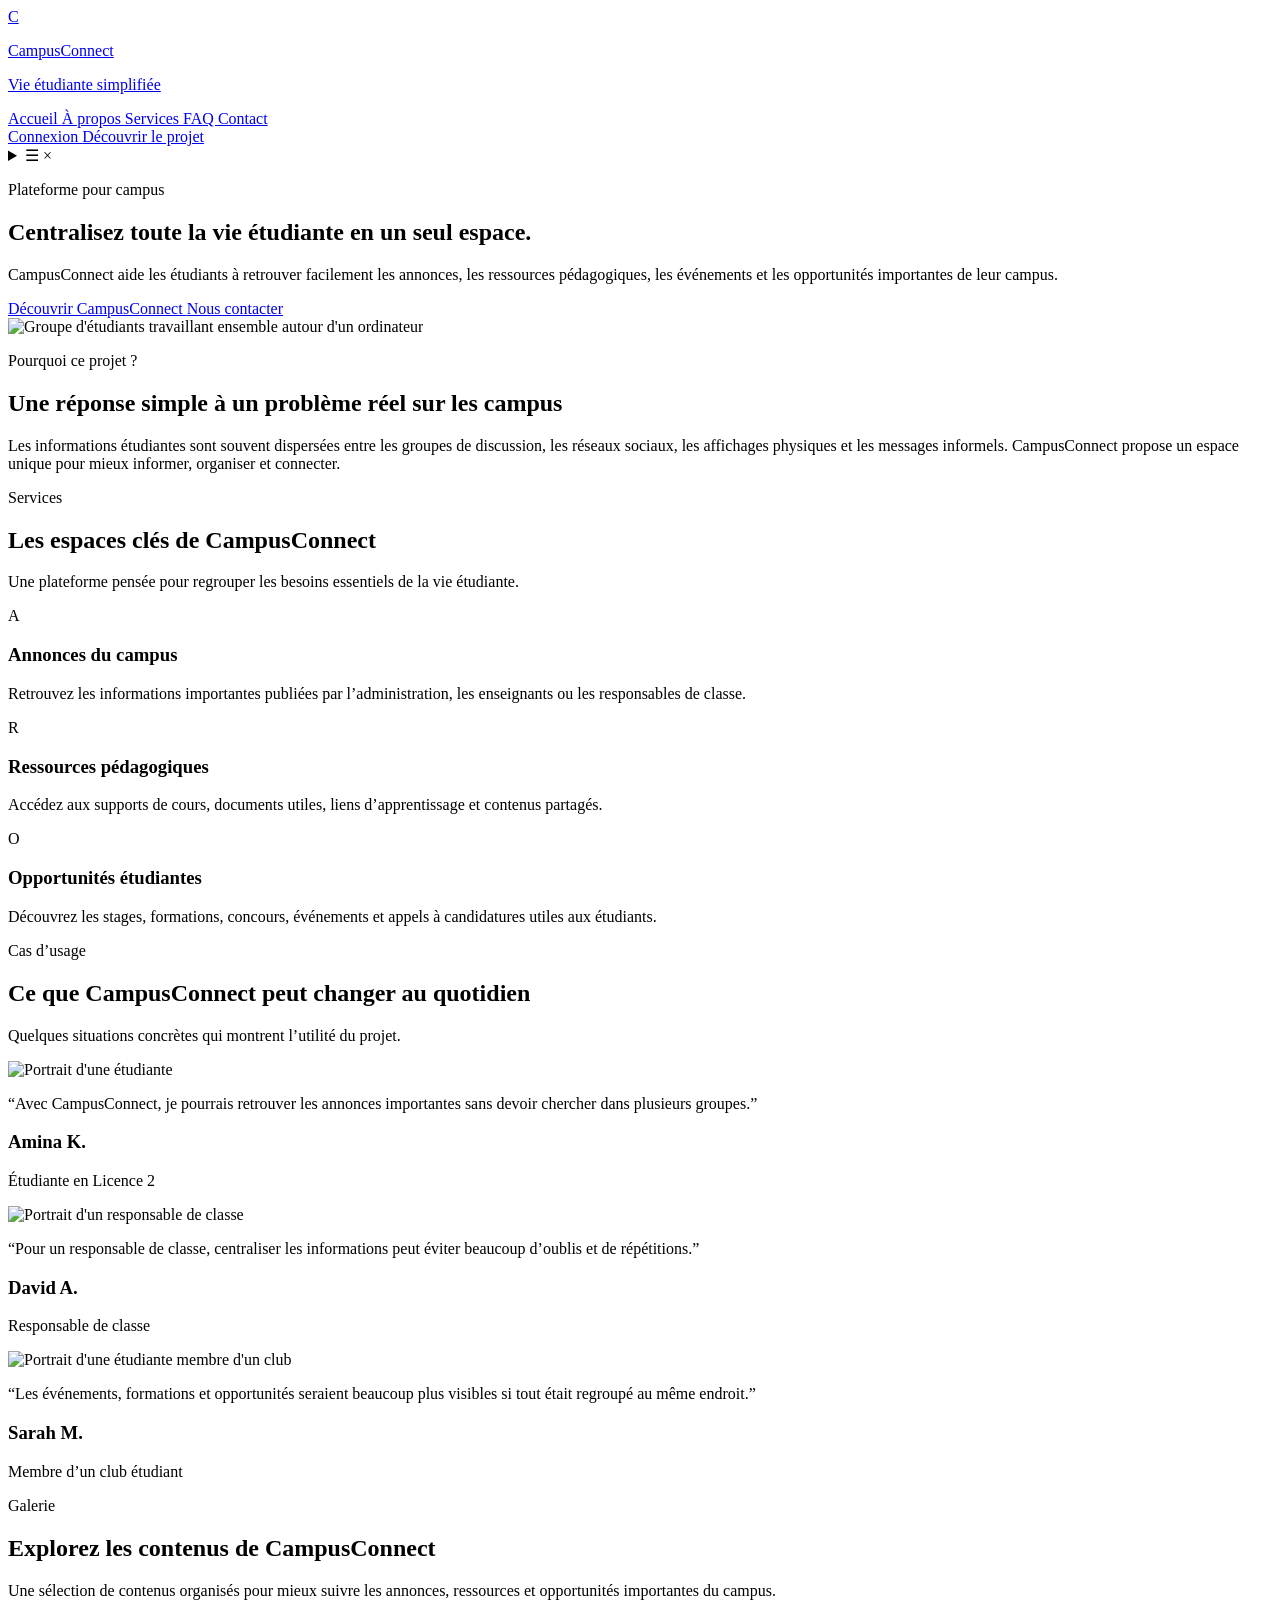
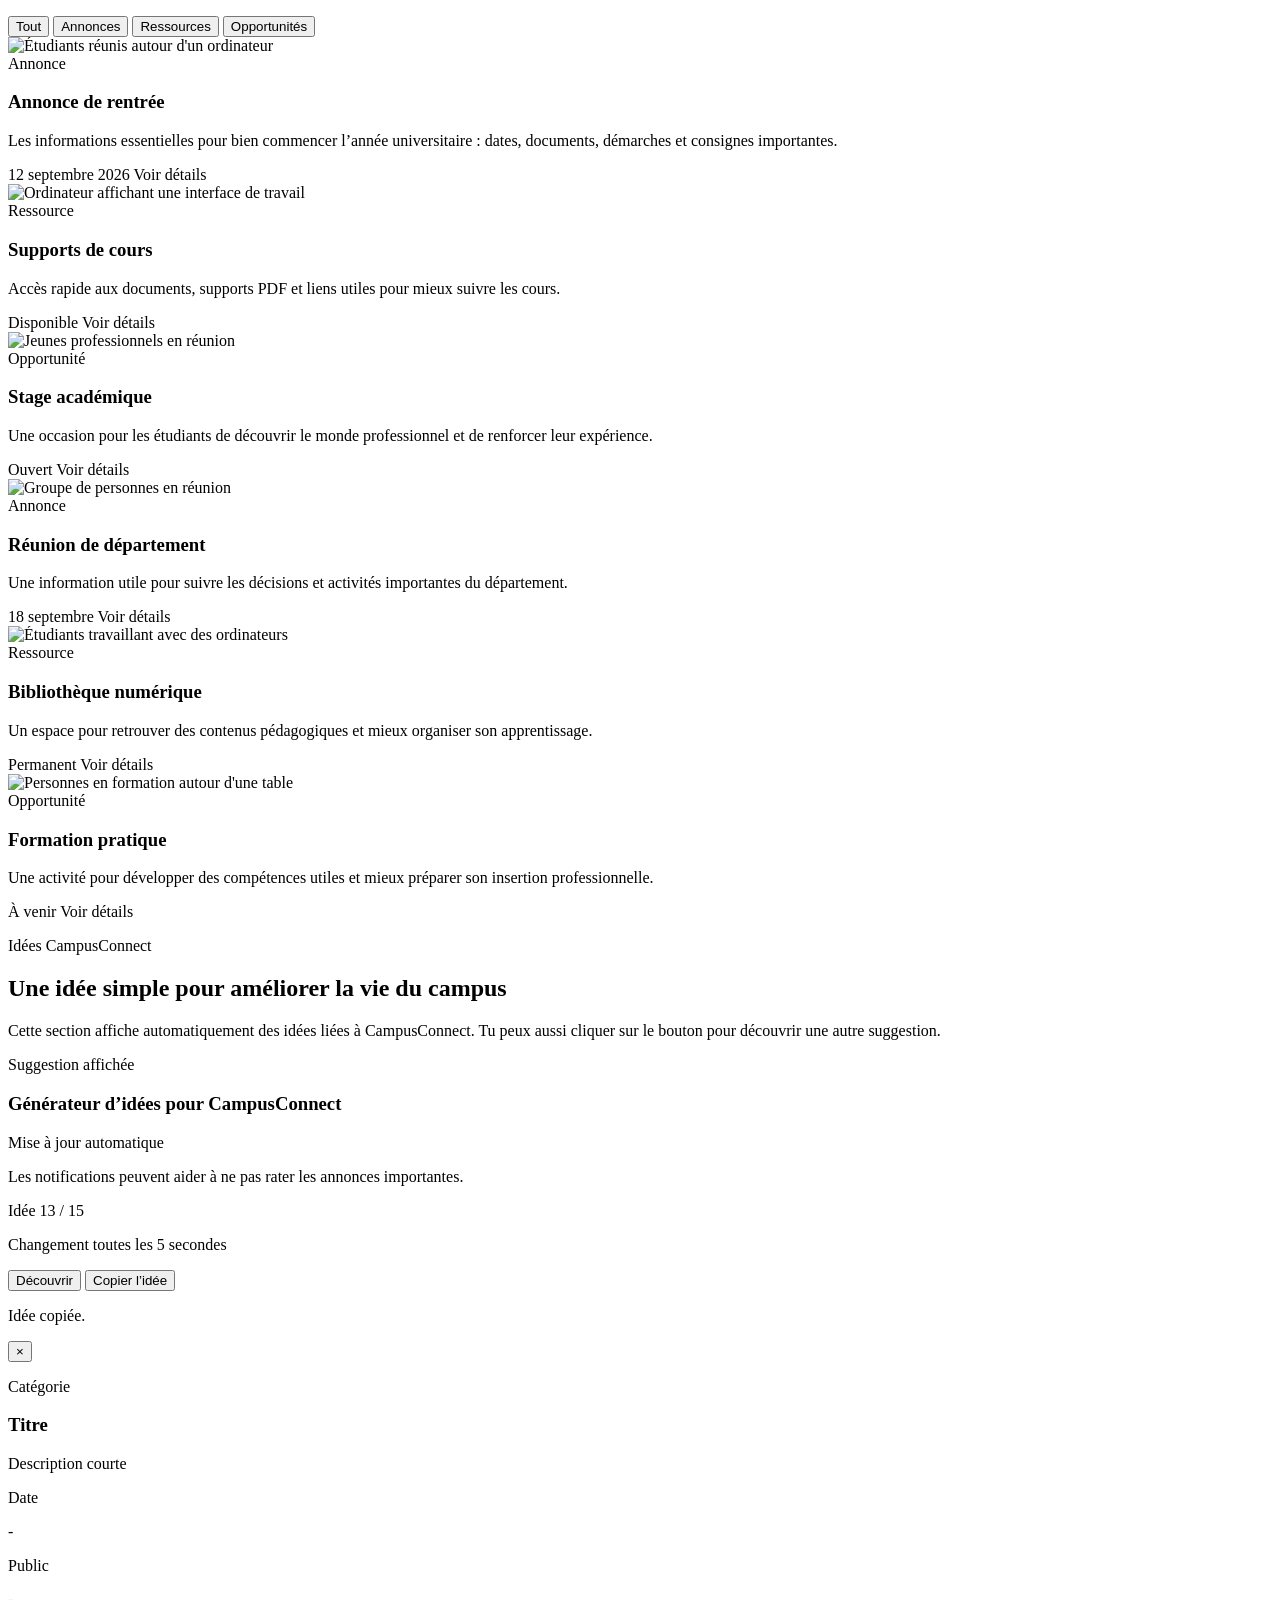
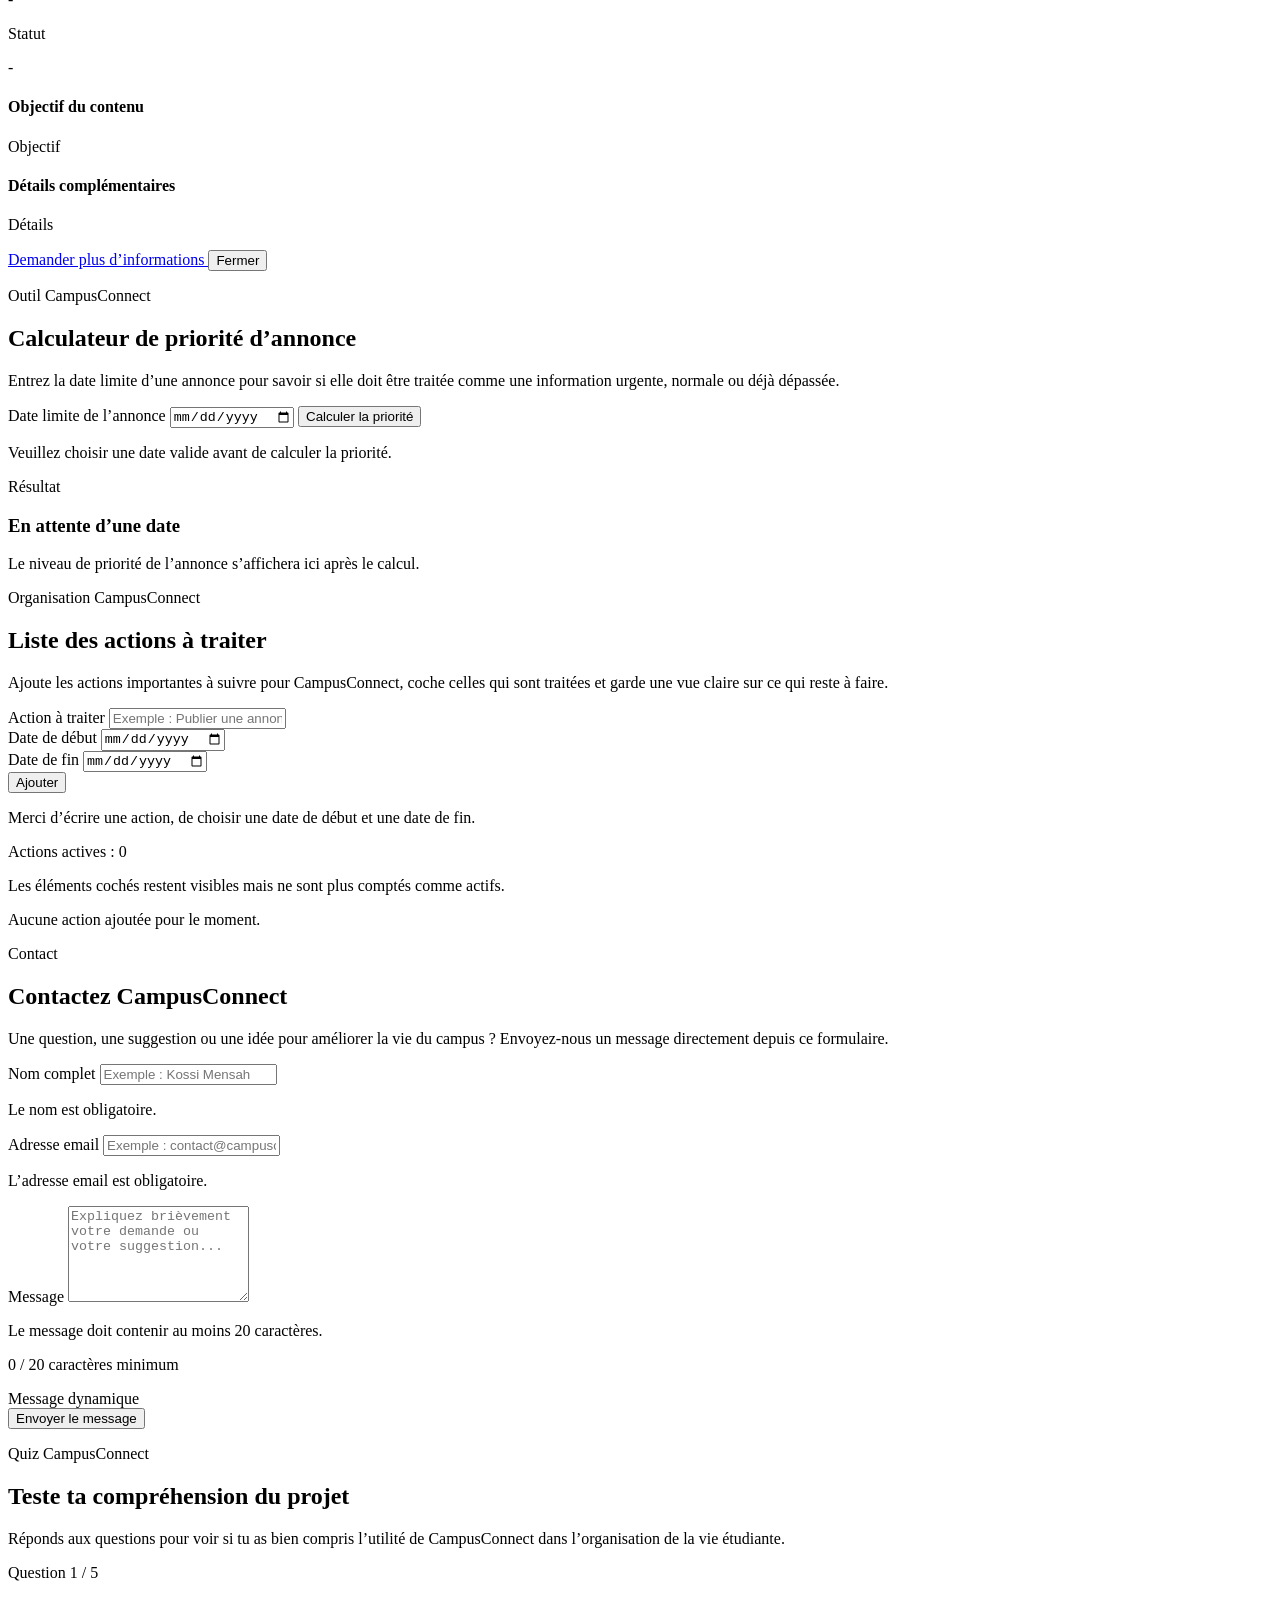
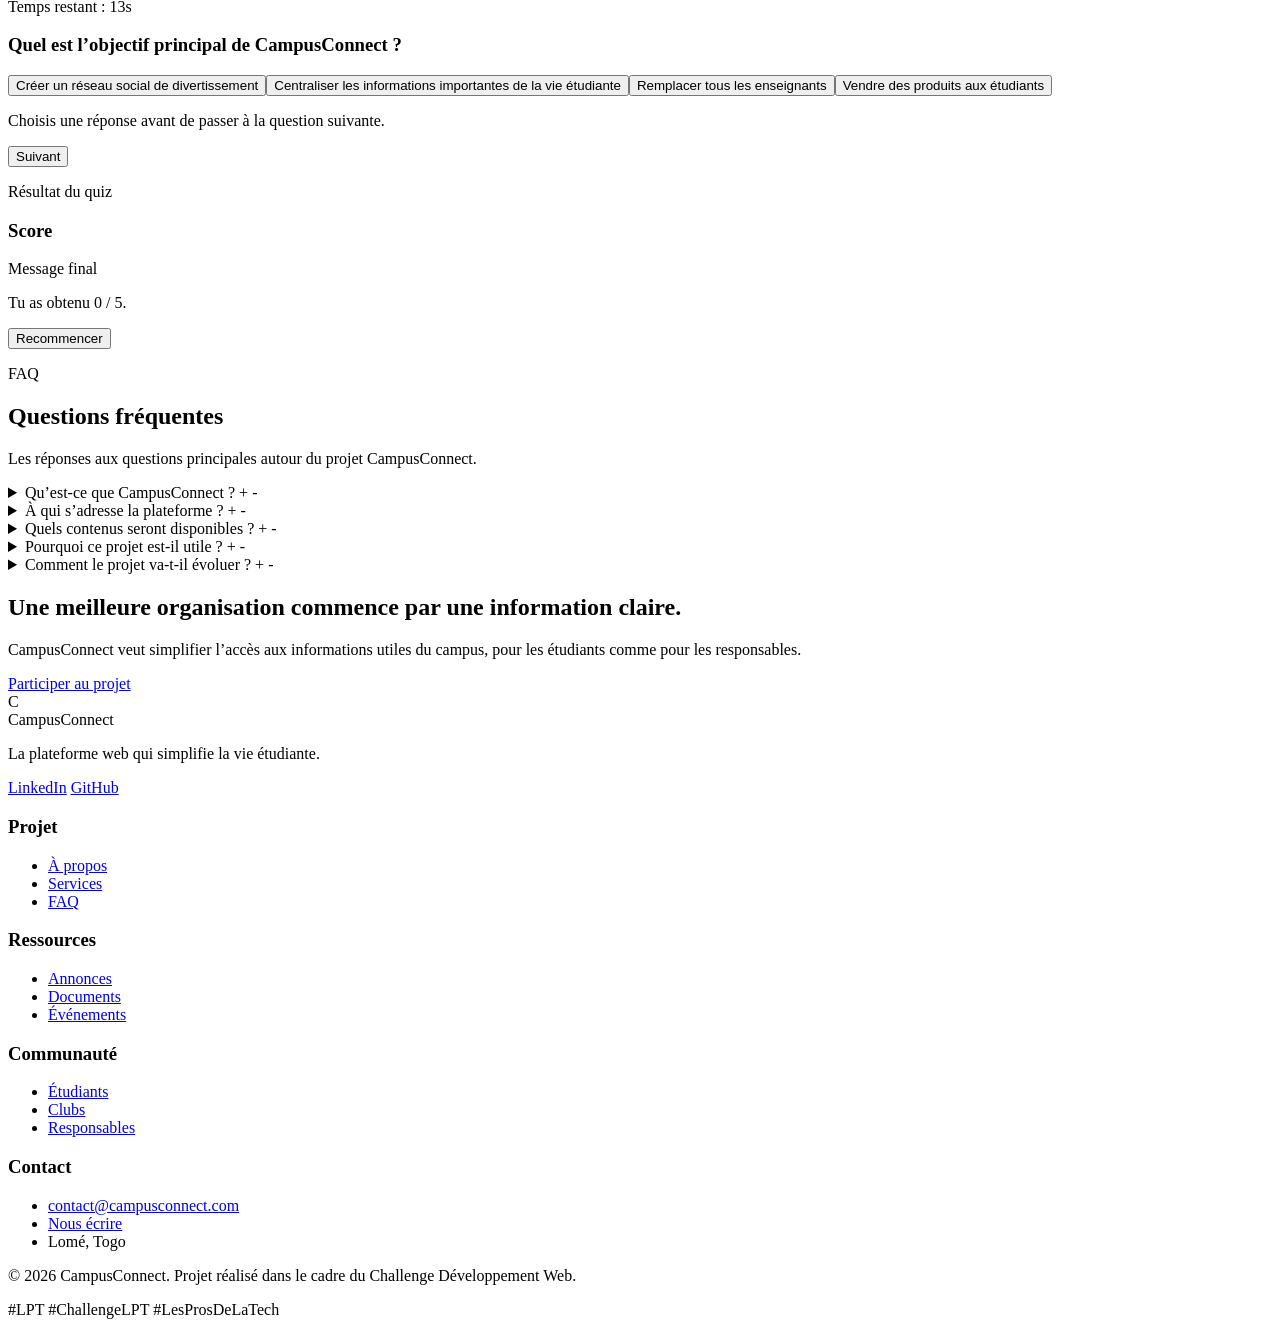
==== commit 1dc87b39: "Mini quiz sur l'objectif de CampusConnect" ====
--- a/index.html
+++ b/index.html
@@ -1264,109 +1264,257 @@
       </section>
 
       <!-- Section formulaire de contact -->
-<section id="contact-form" class="bg-[#F8F6F0] px-6 py-20">
-  <div class="max-w-5xl mx-auto">
-
-    <!-- En-tête -->
-    <div class="text-center max-w-3xl mx-auto mb-12">
-      <p class="text-sm font-semibold text-blue-600 uppercase tracking-widest mb-3">
-        Contact
-      </p>
-
-      <h1 class="text-3xl md:text-4xl font-bold tracking-tight text-slate-900 mb-4">
-        Contactez CampusConnect
-      </h1>
-
-      <p class="text-lg text-gray-600">
-        Une question, une suggestion ou une idée pour améliorer la vie du campus ?
-        Envoyez-nous un message directement depuis ce formulaire.
-      </p>
-    </div>
-
-    <!-- Carte formulaire -->
-    <div class="bg-white border border-[#E6DED0] rounded-3xl shadow-md p-6 md:p-10">
-      <form id="contactForm" novalidate class="space-y-6">
-
-        <!-- Champ nom -->
-        <div>
-          <label for="nameInput" class="block text-sm font-semibold text-slate-700 mb-2">
-            Nom complet
-          </label>
-
-          <input
-            id="nameInput"
-            type="text"
-            placeholder="Exemple : Kossi Mensah"
-            class="w-full border border-slate-300 rounded-xl px-4 py-3 text-slate-900 focus:outline-none focus:ring-2 focus:ring-blue-500 focus:border-blue-500 transition duration-300"
-          >
-
-          <p id="nameError" class="hidden text-sm font-medium text-[#9B5A4A] mt-2">
-            Le nom est obligatoire.
-          </p>
-        </div>
-
-        <!-- Champ email -->
-        <div>
-          <label for="emailInput" class="block text-sm font-semibold text-slate-700 mb-2">
-            Adresse email
-          </label>
-
-          <input
-            id="emailInput"
-            type="email"
-            placeholder="Exemple : contact@campusconnect.com"
-            class="w-full border border-slate-300 rounded-xl px-4 py-3 text-slate-900 focus:outline-none focus:ring-2 focus:ring-blue-500 focus:border-blue-500 transition duration-300"
-          >
-
-          <p id="emailError" class="hidden text-sm font-medium text-[#9B5A4A] mt-2">
-            L’adresse email est obligatoire.
-          </p>
-        </div>
-
-        <!-- Champ message -->
-        <div>
-          <label for="messageInput" class="block text-sm font-semibold text-slate-700 mb-2">
-            Message
-          </label>
-
-          <textarea
-            id="messageInput"
-            rows="6"
-            placeholder="Expliquez brièvement votre demande ou votre suggestion..."
-            class="w-full border border-slate-300 rounded-xl px-4 py-3 text-slate-900 focus:outline-none focus:ring-2 focus:ring-blue-500 focus:border-blue-500 transition duration-300 resize-none"
-          ></textarea>
-
-          <div class="flex items-center justify-between mt-2">
-            <p id="messageError" class="hidden text-sm font-medium text-[#9B5A4A]">
-              Le message doit contenir au moins 20 caractères.
+      <section id="contact-form" class="bg-[#F8F6F0] px-6 py-20">
+        <div class="max-w-5xl mx-auto">
+          <!-- En-tête -->
+          <div class="text-center max-w-3xl mx-auto mb-12">
+            <p
+              class="text-sm font-semibold text-blue-600 uppercase tracking-widest mb-3"
+            >
+              Contact
             </p>
 
-            <p id="messageCounter" class="text-sm text-slate-500 ml-auto">
-              0 / 20 caractères minimum
+            <h1
+              class="text-3xl md:text-4xl font-bold tracking-tight text-slate-900 mb-4"
+            >
+              Contactez CampusConnect
+            </h1>
+
+            <p class="text-lg text-gray-600">
+              Une question, une suggestion ou une idée pour améliorer la vie du
+              campus ? Envoyez-nous un message directement depuis ce formulaire.
             </p>
           </div>
+
+          <!-- Carte formulaire -->
+          <div
+            class="bg-white border border-[#E6DED0] rounded-3xl shadow-md p-6 md:p-10"
+          >
+            <form id="contactForm" novalidate class="space-y-6">
+              <!-- Champ nom -->
+              <div>
+                <label
+                  for="nameInput"
+                  class="block text-sm font-semibold text-slate-700 mb-2"
+                >
+                  Nom complet
+                </label>
+
+                <input
+                  id="nameInput"
+                  type="text"
+                  placeholder="Exemple : Kossi Mensah"
+                  class="w-full border border-slate-300 rounded-xl px-4 py-3 text-slate-900 focus:outline-none focus:ring-2 focus:ring-blue-500 focus:border-blue-500 transition duration-300"
+                />
+
+                <p
+                  id="nameError"
+                  class="hidden text-sm font-medium text-[#9B5A4A] mt-2"
+                >
+                  Le nom est obligatoire.
+                </p>
+              </div>
+
+              <!-- Champ email -->
+              <div>
+                <label
+                  for="emailInput"
+                  class="block text-sm font-semibold text-slate-700 mb-2"
+                >
+                  Adresse email
+                </label>
+
+                <input
+                  id="emailInput"
+                  type="email"
+                  placeholder="Exemple : contact@campusconnect.com"
+                  class="w-full border border-slate-300 rounded-xl px-4 py-3 text-slate-900 focus:outline-none focus:ring-2 focus:ring-blue-500 focus:border-blue-500 transition duration-300"
+                />
+
+                <p
+                  id="emailError"
+                  class="hidden text-sm font-medium text-[#9B5A4A] mt-2"
+                >
+                  L’adresse email est obligatoire.
+                </p>
+              </div>
+
+              <!-- Champ message -->
+              <div>
+                <label
+                  for="messageInput"
+                  class="block text-sm font-semibold text-slate-700 mb-2"
+                >
+                  Message
+                </label>
+
+                <textarea
+                  id="messageInput"
+                  rows="6"
+                  placeholder="Expliquez brièvement votre demande ou votre suggestion..."
+                  class="w-full border border-slate-300 rounded-xl px-4 py-3 text-slate-900 focus:outline-none focus:ring-2 focus:ring-blue-500 focus:border-blue-500 transition duration-300 resize-none"
+                ></textarea>
+
+                <div class="flex items-center justify-between mt-2">
+                  <p
+                    id="messageError"
+                    class="hidden text-sm font-medium text-[#9B5A4A]"
+                  >
+                    Le message doit contenir au moins 20 caractères.
+                  </p>
+
+                  <p id="messageCounter" class="text-sm text-slate-500 ml-auto">
+                    0 / 20 caractères minimum
+                  </p>
+                </div>
+              </div>
+
+              <!-- Message global -->
+              <div
+                id="formFeedback"
+                class="hidden rounded-2xl px-5 py-4 text-sm font-medium"
+              >
+                Message dynamique
+              </div>
+
+              <!-- Bouton -->
+              <button
+                type="submit"
+                class="w-full md:w-auto bg-blue-600 hover:bg-blue-700 text-white px-7 py-3 rounded-xl font-semibold transition duration-300 hover:scale-105"
+              >
+                Envoyer le message
+              </button>
+            </form>
+          </div>
         </div>
-
-        <!-- Message global -->
-        <div
-          id="formFeedback"
-          class="hidden rounded-2xl px-5 py-4 text-sm font-medium"
-        >
-          Message dynamique
+      </section>
+      <!-- Section quiz CampusConnect -->
+      <section id="campus-quiz" class="bg-[#F8F6F0] px-6 py-20">
+        <div class="max-w-4xl mx-auto">
+          <!-- En-tête -->
+          <div class="text-center max-w-3xl mx-auto mb-12">
+            <p
+              class="text-sm font-semibold text-blue-600 uppercase tracking-widest mb-3"
+            >
+              Quiz CampusConnect
+            </p>
+
+            <h2
+              class="text-3xl md:text-4xl font-bold tracking-tight text-slate-900 mb-4"
+            >
+              Teste ta compréhension du projet
+            </h2>
+
+            <p class="text-lg text-gray-600">
+              Réponds aux questions pour voir si tu as bien compris l’utilité de
+              CampusConnect dans l’organisation de la vie étudiante.
+            </p>
+          </div>
+
+          <!-- Carte quiz -->
+          <div
+            class="bg-white border border-[#E6DED0] rounded-3xl shadow-md p-6 md:p-10"
+          >
+            <!-- Haut du quiz -->
+            <div id="quizBox">
+              <div
+                class="flex flex-col sm:flex-row sm:items-center sm:justify-between gap-4 mb-6"
+              >
+                <p
+                  id="questionCounter"
+                  class="text-sm font-semibold text-slate-500"
+                >
+                  Question 1 / 5
+                </p>
+
+                <p id="timerText" class="text-sm font-semibold text-[#24576B]">
+                  Temps restant : 15s
+                </p>
+              </div>
+
+              <!-- Barre timer -->
+              <div
+                class="w-full bg-slate-100 rounded-full h-3 mb-8 overflow-hidden"
+              >
+                <div
+                  id="timerBar"
+                  class="h-3 bg-[#BFD8E2] rounded-full transition-all duration-1000"
+                  style="width: 100%"
+                ></div>
+              </div>
+
+              <!-- Question -->
+              <h3
+                id="questionText"
+                class="text-2xl md:text-3xl font-bold text-slate-900 mb-8"
+              >
+                Question affichée ici
+              </h3>
+
+              <!-- Réponses -->
+              <div id="answerList" class="grid grid-cols-1 gap-4 mb-8">
+                <!-- Les réponses seront générées ici avec JavaScript -->
+              </div>
+
+              <!-- Message d'erreur -->
+              <p
+                id="quizError"
+                class="hidden text-sm font-medium text-[#9B5A4A] mb-6"
+              >
+                Choisis une réponse avant de passer à la question suivante.
+              </p>
+
+              <!-- Bouton suivant -->
+              <button
+                id="nextQuestionButton"
+                type="button"
+                class="w-full sm:w-auto bg-blue-600 hover:bg-blue-700 text-white px-7 py-3 rounded-xl font-semibold transition duration-300 hover:scale-105"
+              >
+                Suivant
+              </button>
+            </div>
+
+            <!-- Résultat final -->
+            <div id="resultBox" class="hidden text-center">
+              <p
+                class="text-sm font-semibold text-blue-600 uppercase tracking-widest mb-3"
+              >
+                Résultat du quiz
+              </p>
+
+              <h3
+                id="scoreTitle"
+                class="text-3xl md:text-4xl font-bold text-slate-900 mb-4"
+              >
+                Score
+              </h3>
+
+              <p
+                id="scoreMessage"
+                class="text-lg text-gray-600 max-w-2xl mx-auto mb-8"
+              >
+                Message final
+              </p>
+
+              <div
+                class="bg-[#F8F6F0] border border-[#E6DED0] rounded-2xl p-6 mb-8"
+              >
+                <p id="scoreDetails" class="text-xl font-bold text-slate-900">
+                  Tu as obtenu 0 / 5.
+                </p>
+              </div>
+
+              <button
+                id="restartQuizButton"
+                type="button"
+                class="bg-blue-600 hover:bg-blue-700 text-white px-7 py-3 rounded-xl font-semibold transition duration-300 hover:scale-105"
+              >
+                Recommencer
+              </button>
+            </div>
+          </div>
         </div>
-
-        <!-- Bouton -->
-        <button
-          type="submit"
-          class="w-full md:w-auto bg-blue-600 hover:bg-blue-700 text-white px-7 py-3 rounded-xl font-semibold transition duration-300 hover:scale-105"
-        >
-          Envoyer le message
-        </button>
-
-      </form>
-    </div>
-  </div>
-</section>
+      </section>
 
       <!-- Section FAQ -->
       <section id="faq" class="bg-slate-50 px-6 py-20">
@@ -2252,137 +2400,386 @@
       renderTasks();
     </script>
     <script>
-  const contactForm = document.getElementById("contactForm");
-
-  const nameInput = document.getElementById("nameInput");
-  const emailInput = document.getElementById("emailInput");
-  const messageInput = document.getElementById("messageInput");
-
-  const nameError = document.getElementById("nameError");
-  const emailError = document.getElementById("emailError");
-  const messageError = document.getElementById("messageError");
-
-  const messageCounter = document.getElementById("messageCounter");
-  const formFeedback = document.getElementById("formFeedback");
-
-  function showError(input, errorElement, message) {
-    errorElement.innerText = message;
-    errorElement.classList.remove("hidden");
-
-    input.classList.remove("border-slate-300", "focus:ring-blue-500", "focus:border-blue-500");
-    input.classList.add("border-[#C98C7A]", "focus:ring-[#C98C7A]", "focus:border-[#C98C7A]");
-  }
-
-  function showSuccess(input, errorElement) {
-    errorElement.classList.add("hidden");
-
-    input.classList.remove("border-[#C98C7A]", "focus:ring-[#C98C7A]", "focus:border-[#C98C7A]");
-    input.classList.add("border-[#BFD8E2]", "focus:ring-blue-500", "focus:border-blue-500");
-  }
-
-  function validateName() {
-    const nameValue = nameInput.value.trim();
-
-    if (nameValue === "") {
-      showError(nameInput, nameError, "Le nom est obligatoire.");
-      return false;
-    }
-
-    if (nameValue.length < 2) {
-      showError(nameInput, nameError, "Le nom doit contenir au moins 2 caractères.");
-      return false;
-    }
-
-    showSuccess(nameInput, nameError);
-    return true;
-  }
-
-  function validateEmail() {
-    const emailValue = emailInput.value.trim();
-
-    if (emailValue === "") {
-      showError(emailInput, emailError, "L’adresse email est obligatoire.");
-      return false;
-    }
-
-    const emailRegex = /^[^\s@]+@[^\s@]+\.[^\s@]+$/;
-
-    if (!emailRegex.test(emailValue)) {
-      showError(emailInput, emailError, "Veuillez entrer une adresse email valide.");
-      return false;
-    }
-
-    showSuccess(emailInput, emailError);
-    return true;
-  }
-
-  function validateMessage() {
-    const messageValue = messageInput.value.trim();
-    const messageLength = messageValue.length;
-
-    messageCounter.innerText = messageLength + " / 20 caractères minimum";
-
-    if (messageValue === "") {
-      showError(messageInput, messageError, "Le message est obligatoire.");
-      return false;
-    }
-
-    if (messageLength < 20) {
-      showError(
-        messageInput,
-        messageError,
-        "Le message doit contenir au moins 20 caractères."
-      );
-      return false;
-    }
-
-    showSuccess(messageInput, messageError);
-    return true;
-  }
-
-  function showGlobalFeedback(type, message) {
-    formFeedback.innerText = message;
-    formFeedback.classList.remove("hidden");
-
-    formFeedback.className = "rounded-2xl px-5 py-4 text-sm font-medium";
-
-    if (type === "success") {
-      formFeedback.classList.add("bg-[#EDF6F9]", "text-[#24576B]", "border", "border-[#BFD8E2]");
-    } else {
-      formFeedback.classList.add("bg-[#F8F6F0]", "text-[#7A5C47]", "border", "border-[#E6DED0]");
-    }
-  }
-
-  nameInput.addEventListener("input", validateName);
-  emailInput.addEventListener("input", validateEmail);
-  messageInput.addEventListener("input", validateMessage);
-
-  contactForm.addEventListener("submit", function (event) {
-    event.preventDefault();
-
-    const isNameValid = validateName();
-    const isEmailValid = validateEmail();
-    const isMessageValid = validateMessage();
-
-    if (isNameValid && isEmailValid && isMessageValid) {
-      showGlobalFeedback(
-        "success",
-        "Votre message est prêt à être envoyé. Merci pour votre contribution à CampusConnect."
-      );
-
-      contactForm.reset();
-      messageCounter.innerText = "0 / 20 caractères minimum";
-
-      nameInput.classList.remove("border-[#BFD8E2]");
-      emailInput.classList.remove("border-[#BFD8E2]");
-      messageInput.classList.remove("border-[#BFD8E2]");
-    } else {
-      showGlobalFeedback(
-        "error",
-        "Veuillez corriger les champs signalés avant d’envoyer le formulaire."
-      );
-    }
-  });
-</script>
+      const contactForm = document.getElementById("contactForm");
+
+      const nameInput = document.getElementById("nameInput");
+      const emailInput = document.getElementById("emailInput");
+      const messageInput = document.getElementById("messageInput");
+
+      const nameError = document.getElementById("nameError");
+      const emailError = document.getElementById("emailError");
+      const messageError = document.getElementById("messageError");
+
+      const messageCounter = document.getElementById("messageCounter");
+      const formFeedback = document.getElementById("formFeedback");
+
+      function showError(input, errorElement, message) {
+        errorElement.innerText = message;
+        errorElement.classList.remove("hidden");
+
+        input.classList.remove(
+          "border-slate-300",
+          "focus:ring-blue-500",
+          "focus:border-blue-500",
+        );
+        input.classList.add(
+          "border-[#C98C7A]",
+          "focus:ring-[#C98C7A]",
+          "focus:border-[#C98C7A]",
+        );
+      }
+
+      function showSuccess(input, errorElement) {
+        errorElement.classList.add("hidden");
+
+        input.classList.remove(
+          "border-[#C98C7A]",
+          "focus:ring-[#C98C7A]",
+          "focus:border-[#C98C7A]",
+        );
+        input.classList.add(
+          "border-[#BFD8E2]",
+          "focus:ring-blue-500",
+          "focus:border-blue-500",
+        );
+      }
+
+      function validateName() {
+        const nameValue = nameInput.value.trim();
+
+        if (nameValue === "") {
+          showError(nameInput, nameError, "Le nom est obligatoire.");
+          return false;
+        }
+
+        if (nameValue.length < 2) {
+          showError(
+            nameInput,
+            nameError,
+            "Le nom doit contenir au moins 2 caractères.",
+          );
+          return false;
+        }
+
+        showSuccess(nameInput, nameError);
+        return true;
+      }
+
+      function validateEmail() {
+        const emailValue = emailInput.value.trim();
+
+        if (emailValue === "") {
+          showError(emailInput, emailError, "L’adresse email est obligatoire.");
+          return false;
+        }
+
+        const emailRegex = /^[^\s@]+@[^\s@]+\.[^\s@]+$/;
+
+        if (!emailRegex.test(emailValue)) {
+          showError(
+            emailInput,
+            emailError,
+            "Veuillez entrer une adresse email valide.",
+          );
+          return false;
+        }
+
+        showSuccess(emailInput, emailError);
+        return true;
+      }
+
+      function validateMessage() {
+        const messageValue = messageInput.value.trim();
+        const messageLength = messageValue.length;
+
+        messageCounter.innerText = messageLength + " / 20 caractères minimum";
+
+        if (messageValue === "") {
+          showError(messageInput, messageError, "Le message est obligatoire.");
+          return false;
+        }
+
+        if (messageLength < 20) {
+          showError(
+            messageInput,
+            messageError,
+            "Le message doit contenir au moins 20 caractères.",
+          );
+          return false;
+        }
+
+        showSuccess(messageInput, messageError);
+        return true;
+      }
+
+      function showGlobalFeedback(type, message) {
+        formFeedback.innerText = message;
+        formFeedback.classList.remove("hidden");
+
+        formFeedback.className = "rounded-2xl px-5 py-4 text-sm font-medium";
+
+        if (type === "success") {
+          formFeedback.classList.add(
+            "bg-[#EDF6F9]",
+            "text-[#24576B]",
+            "border",
+            "border-[#BFD8E2]",
+          );
+        } else {
+          formFeedback.classList.add(
+            "bg-[#F8F6F0]",
+            "text-[#7A5C47]",
+            "border",
+            "border-[#E6DED0]",
+          );
+        }
+      }
+
+      nameInput.addEventListener("input", validateName);
+      emailInput.addEventListener("input", validateEmail);
+      messageInput.addEventListener("input", validateMessage);
+
+      contactForm.addEventListener("submit", function (event) {
+        event.preventDefault();
+
+        const isNameValid = validateName();
+        const isEmailValid = validateEmail();
+        const isMessageValid = validateMessage();
+
+        if (isNameValid && isEmailValid && isMessageValid) {
+          showGlobalFeedback(
+            "success",
+            "Votre message est prêt à être envoyé. Merci pour votre contribution à CampusConnect.",
+          );
+
+          contactForm.reset();
+          messageCounter.innerText = "0 / 20 caractères minimum";
+
+          nameInput.classList.remove("border-[#BFD8E2]");
+          emailInput.classList.remove("border-[#BFD8E2]");
+          messageInput.classList.remove("border-[#BFD8E2]");
+        } else {
+          showGlobalFeedback(
+            "error",
+            "Veuillez corriger les champs signalés avant d’envoyer le formulaire.",
+          );
+        }
+      });
+    </script>
+    <script>
+      const quizQuestions = [
+        {
+          question: "Quel est l’objectif principal de CampusConnect ?",
+          answers: [
+            "Créer un réseau social de divertissement",
+            "Centraliser les informations importantes de la vie étudiante",
+            "Remplacer tous les enseignants",
+            "Vendre des produits aux étudiants",
+          ],
+          correctAnswer: 1,
+        },
+        {
+          question: "Quel type de contenu peut être publié sur CampusConnect ?",
+          answers: [
+            "Uniquement des photos personnelles",
+            "Des annonces, ressources, événements et opportunités",
+            "Seulement des messages privés",
+            "Uniquement des publicités",
+          ],
+          correctAnswer: 1,
+        },
+        {
+          question:
+            "Pourquoi une plateforme comme CampusConnect peut être utile ?",
+          answers: [
+            "Elle permet de disperser davantage les informations",
+            "Elle évite aux étudiants d’utiliser internet",
+            "Elle réduit la confusion causée par les informations éparpillées",
+            "Elle supprime le besoin de communiquer",
+          ],
+          correctAnswer: 2,
+        },
+        {
+          question:
+            "Quelle fonctionnalité peut aider les étudiants à ne pas rater une information importante ?",
+          answers: [
+            "Les notifications",
+            "Le changement de couleur du logo",
+            "Les images décoratives uniquement",
+            "Un menu sans lien",
+          ],
+          correctAnswer: 0,
+        },
+        {
+          question: "Quel élément rend une interface étudiante plus efficace ?",
+          answers: [
+            "Un design très compliqué",
+            "Des informations cachées",
+            "Une navigation claire et responsive",
+            "Des textes difficiles à lire",
+          ],
+          correctAnswer: 2,
+        },
+      ];
+
+      const quizBox = document.getElementById("quizBox");
+      const resultBox = document.getElementById("resultBox");
+
+      const questionCounter = document.getElementById("questionCounter");
+      const timerText = document.getElementById("timerText");
+      const timerBar = document.getElementById("timerBar");
+
+      const questionText = document.getElementById("questionText");
+      const answerList = document.getElementById("answerList");
+      const quizError = document.getElementById("quizError");
+
+      const nextQuestionButton = document.getElementById("nextQuestionButton");
+      const restartQuizButton = document.getElementById("restartQuizButton");
+
+      const scoreTitle = document.getElementById("scoreTitle");
+      const scoreMessage = document.getElementById("scoreMessage");
+      const scoreDetails = document.getElementById("scoreDetails");
+
+      let currentQuestionIndex = 0;
+      let selectedAnswerIndex = null;
+      let score = 0;
+
+      let timeLeft = 15;
+      let timerInterval;
+
+      function startTimer() {
+        clearInterval(timerInterval);
+
+        timeLeft = 15;
+        timerText.innerText = "Temps restant : " + timeLeft + "s";
+        timerBar.style.width = "100%";
+
+        timerInterval = setInterval(function () {
+          timeLeft--;
+
+          timerText.innerText = "Temps restant : " + timeLeft + "s";
+          timerBar.style.width = (timeLeft / 15) * 100 + "%";
+
+          if (timeLeft <= 5) {
+            timerBar.className =
+              "h-3 bg-[#DED0B8] rounded-full transition-all duration-1000";
+          } else {
+            timerBar.className =
+              "h-3 bg-[#BFD8E2] rounded-full transition-all duration-1000";
+          }
+
+          if (timeLeft === 0) {
+            clearInterval(timerInterval);
+            goToNextQuestion();
+          }
+        }, 1000);
+      }
+
+      function showQuestion() {
+        const currentQuestion = quizQuestions[currentQuestionIndex];
+
+        selectedAnswerIndex = null;
+        quizError.classList.add("hidden");
+
+        questionCounter.innerText =
+          "Question " +
+          (currentQuestionIndex + 1) +
+          " / " +
+          quizQuestions.length;
+
+        questionText.innerText = currentQuestion.question;
+
+        answerList.innerHTML = "";
+
+        currentQuestion.answers.forEach(function (answer, index) {
+          const button = document.createElement("button");
+
+          button.type = "button";
+          button.innerText = answer;
+
+          button.className =
+            "text-left bg-[#F8F6F0] hover:bg-[#EDF6F9] border border-[#E6DED0] hover:border-[#BFD8E2] text-slate-800 px-5 py-4 rounded-2xl font-medium transition duration-300";
+
+          button.addEventListener("click", function () {
+            selectedAnswerIndex = index;
+
+            const answerButtons = answerList.querySelectorAll("button");
+
+            answerButtons.forEach(function (btn) {
+              btn.className =
+                "text-left bg-[#F8F6F0] hover:bg-[#EDF6F9] border border-[#E6DED0] hover:border-[#BFD8E2] text-slate-800 px-5 py-4 rounded-2xl font-medium transition duration-300";
+            });
+
+            button.className =
+              "text-left bg-[#EDF6F9] border border-[#BFD8E2] text-[#24576B] px-5 py-4 rounded-2xl font-semibold transition duration-300";
+          });
+
+          answerList.appendChild(button);
+        });
+
+        startTimer();
+      }
+
+      function goToNextQuestion() {
+        const currentQuestion = quizQuestions[currentQuestionIndex];
+
+        if (selectedAnswerIndex === null && timeLeft > 0) {
+          quizError.classList.remove("hidden");
+          return;
+        }
+
+        clearInterval(timerInterval);
+
+        if (selectedAnswerIndex === currentQuestion.correctAnswer) {
+          score++;
+        }
+
+        currentQuestionIndex++;
+
+        if (currentQuestionIndex < quizQuestions.length) {
+          showQuestion();
+        } else {
+          showResult();
+        }
+      }
+
+      function showResult() {
+        quizBox.classList.add("hidden");
+        resultBox.classList.remove("hidden");
+
+        scoreDetails.innerText =
+          "Tu as obtenu " + score + " / " + quizQuestions.length + ".";
+
+        if (score <= 2) {
+          scoreTitle.innerText = "À revoir";
+          scoreMessage.innerText =
+            "Tu as compris quelques éléments, mais il faut encore revoir l’objectif de CampusConnect et ses fonctionnalités principales.";
+        } else if (score <= 4) {
+          scoreTitle.innerText = "Bon niveau";
+          scoreMessage.innerText =
+            "Tu as une bonne compréhension du projet. Quelques détails peuvent encore être renforcés.";
+        } else {
+          scoreTitle.innerText = "Très bonne maîtrise";
+          scoreMessage.innerText =
+            "Tu as bien compris l’utilité de CampusConnect et la logique d’une plateforme d’information pour la vie étudiante.";
+        }
+      }
+
+      function restartQuiz() {
+        currentQuestionIndex = 0;
+        selectedAnswerIndex = null;
+        score = 0;
+
+        resultBox.classList.add("hidden");
+        quizBox.classList.remove("hidden");
+
+        showQuestion();
+      }
+
+      nextQuestionButton.addEventListener("click", goToNextQuestion);
+      restartQuizButton.addEventListener("click", restartQuiz);
+
+      showQuestion();
+    </script>
   </body>
 </html>
